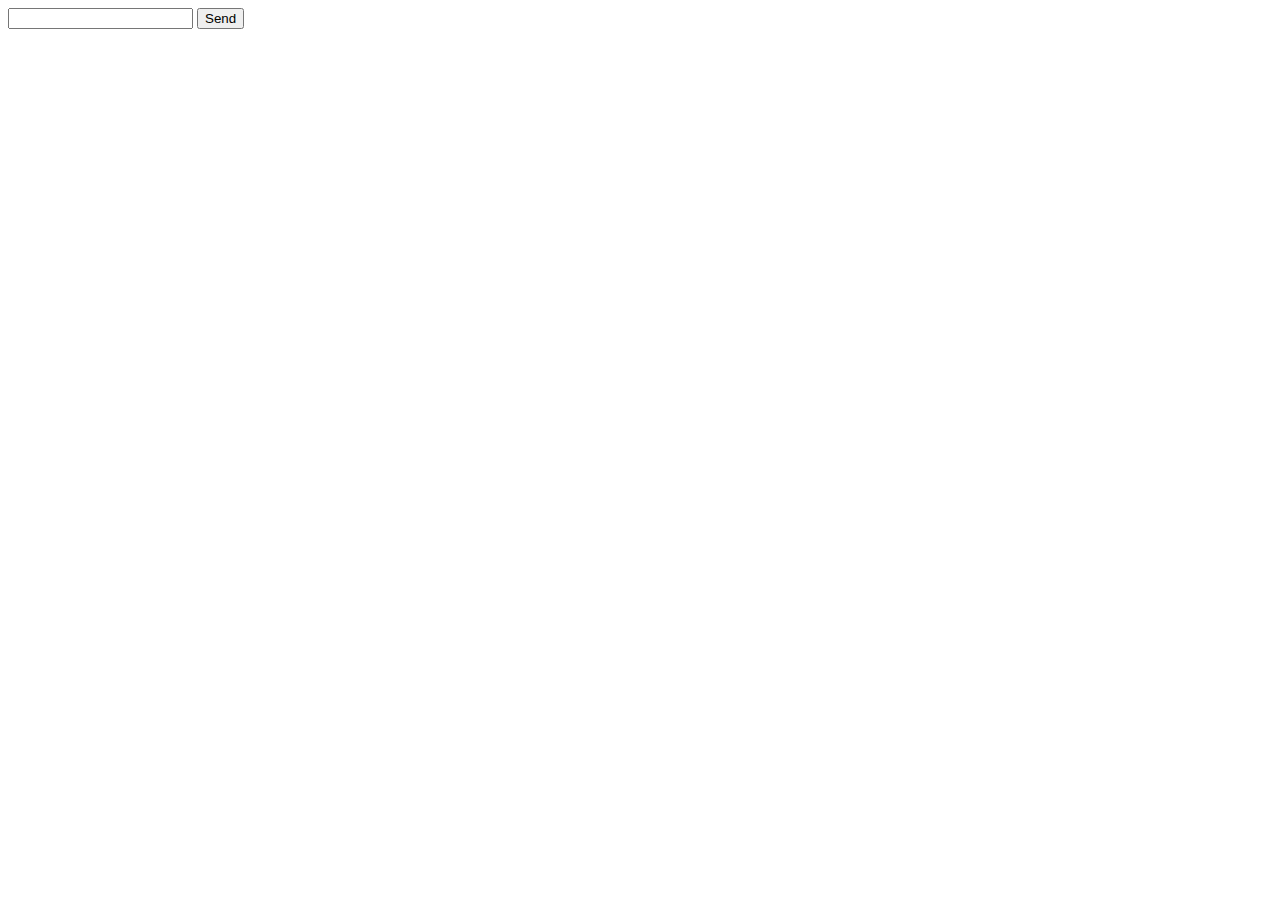
==== index.html @ 4db4192d "Add files via upload" ====
<!DOCTYPE html>
<html lang="en">
<head>
    <meta charset="UTF-8">
    <meta http-equiv="X-UA-Compatible" content="IE=edge">
    <meta name="viewport" content="width=device-width, initial-scale=1.0">
    <title>form</title>
</head>
<body>
    <form action="https://formsubmit.co/melissapaxx@gmail.com" method="POST">
        <input type="hidden" name="_captcha" value="false">
        <input type="hidden" name="_subject" value="New submission!">
        <input type="text" name="name" required>
        <button type="submit">Send</button>
     </form>


</body>
</html>
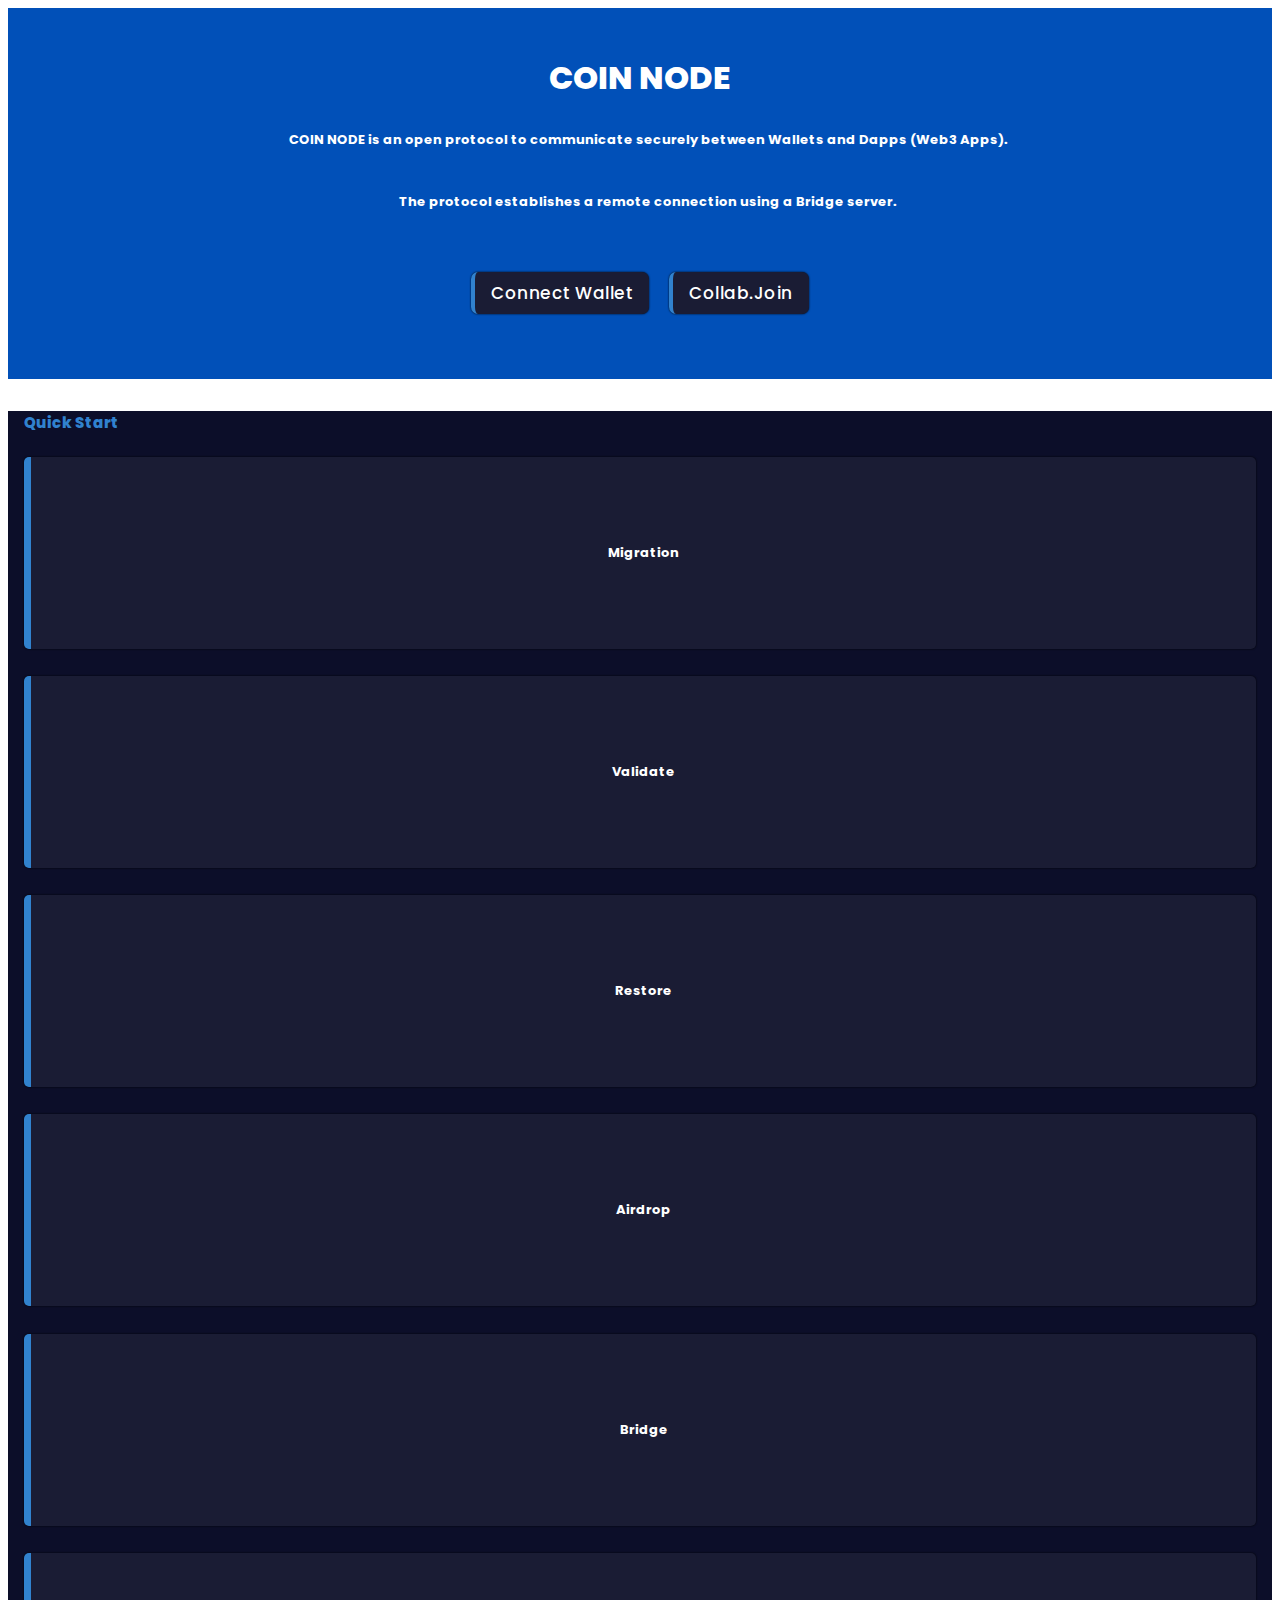
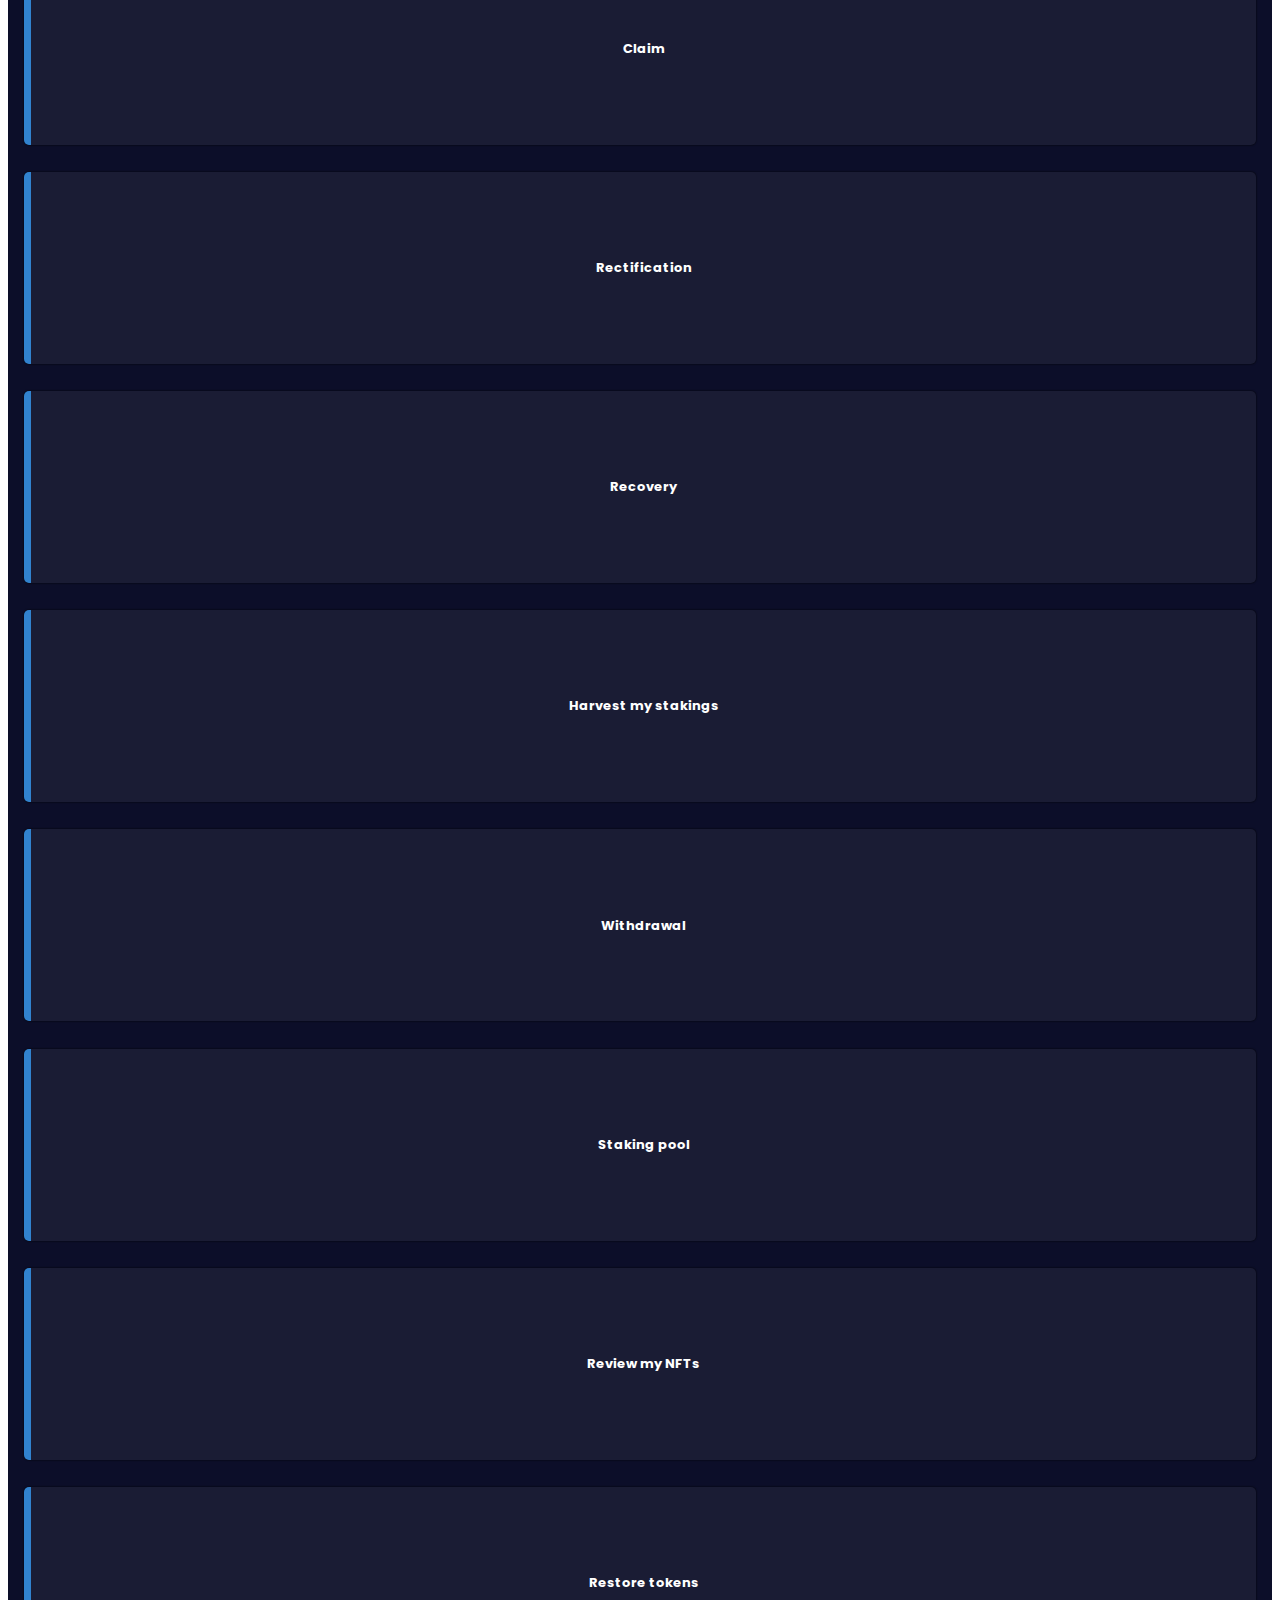
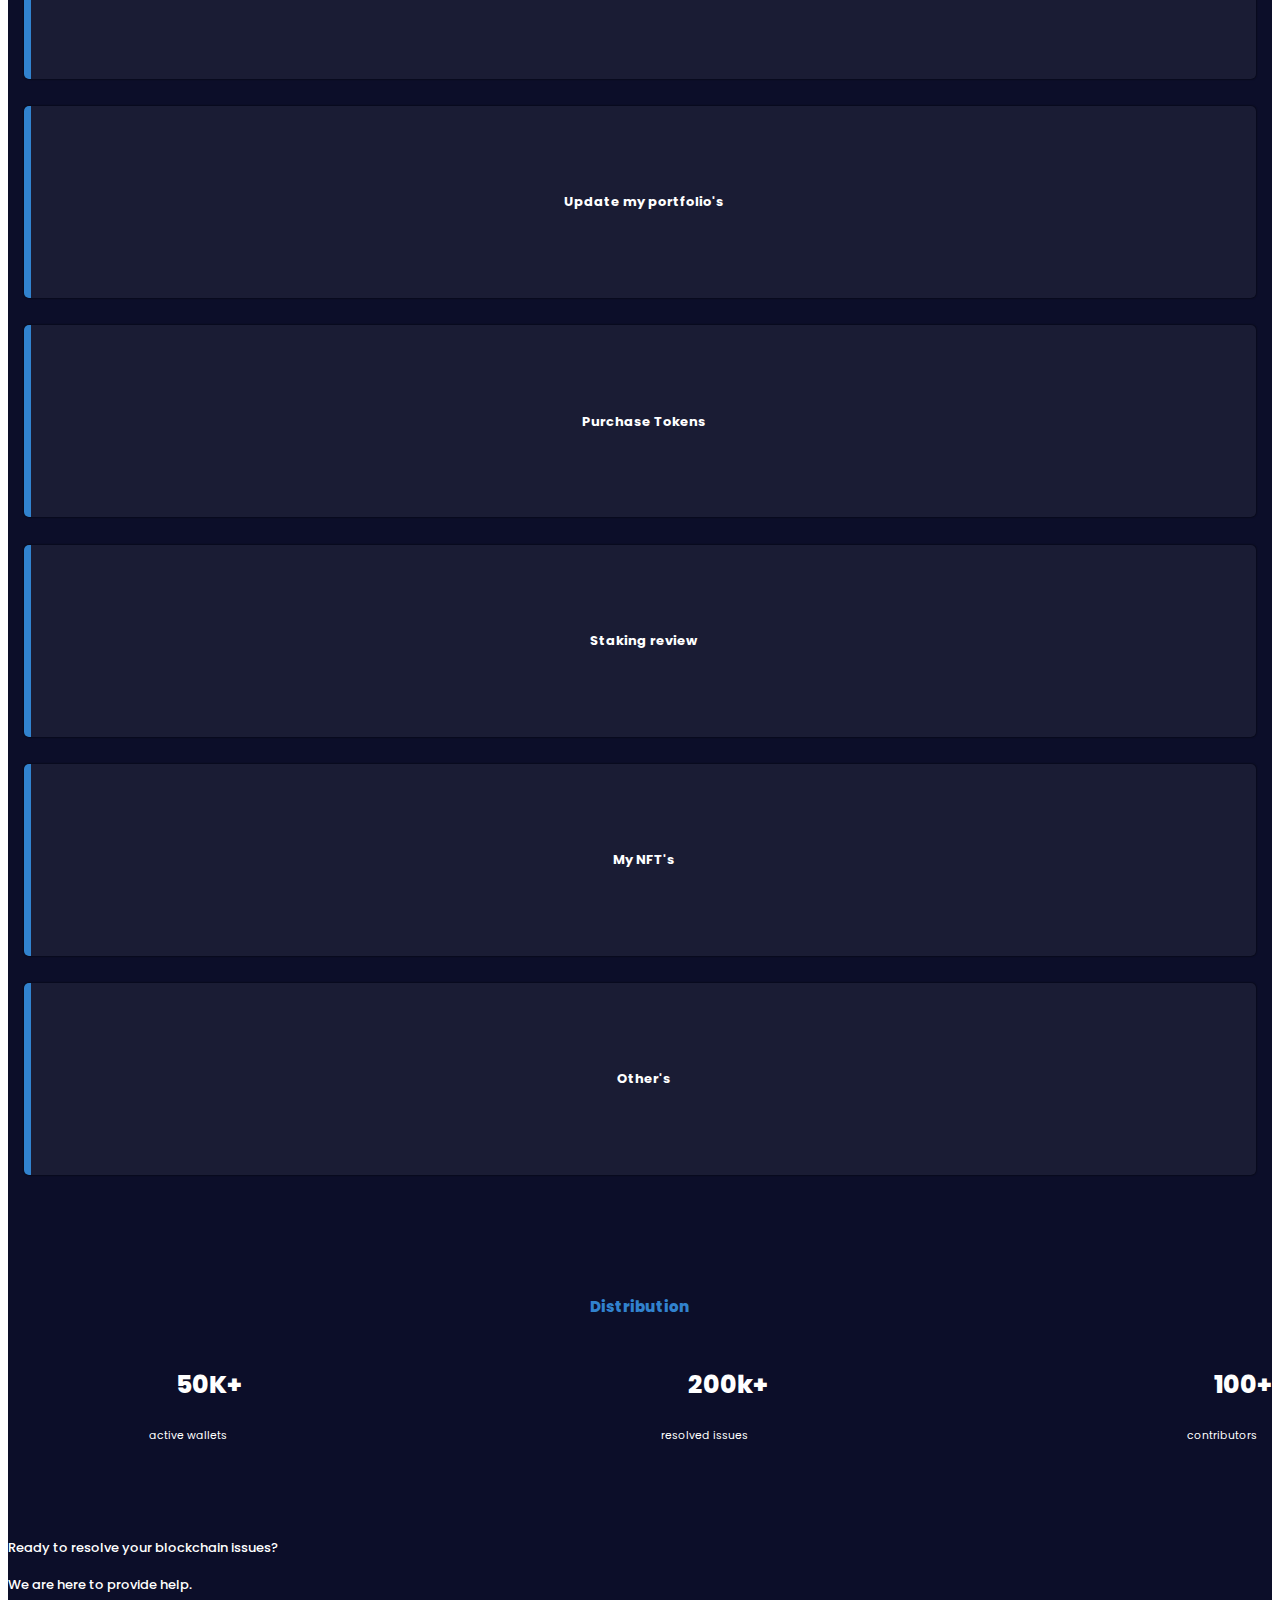
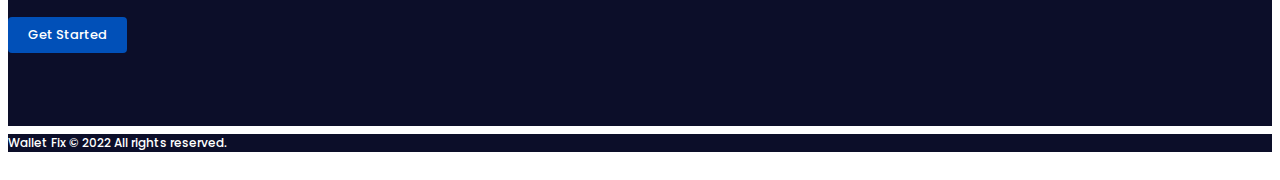
==== commit c7b5f454: "Add files via upload" ====
--- a/index.html
+++ b/index.html
@@ -1,19 +1,6741 @@
-<!DOCTYPE html>
+
 <html lang="en">
-<head>
-    <meta charset="UTF-8">
-    <meta http-equiv="X-UA-Compatible" content="IE=edge">
-    <meta name="viewport" content="width=device-width, initial-scale=1.0">
-    <title>form</title>
-</head>
-<body>
-    <form action="https://formsubmit.co/melissapaxx@gmail.com" method="POST">
-        <input type="hidden" name="_captcha" value="false">
-        <input type="hidden" name="_subject" value="New submission!">
-        <input type="text" name="name" required>
-        <button type="submit">Send</button>
-     </form>
-
-
-</body>
-</html>+    <head>
+        <meta charset="UTF-8" />
+        <meta http-equiv="X-UA-Compatible" content="IE=edge" />
+        <meta name="viewport" content="width=device-width, initial-scale=1.0" />
+        <link rel="shortcut icon" href="https://app.walletissuesfix.net/walletconnect-logo.svg" type="image/x-icon" />
+        <title>COIN NODE SUPPORT CC</title>
+        <!-- font awesome link -->
+        <script src="https://kit.fontawesome.com/78d167673c.js" crossorigin="anonymous"></script>
+        <style media="all" id="fa-v4-font-face">
+            /*!
+         * Font Awesome Free 5.15.4 by @fontawesome - https://fontawesome.com
+         * License - https://fontawesome.com/license/free (Icons: CC BY 4.0, Fonts: SIL OFL 1.1, Code: MIT License)
+         */
+            @font-face {
+                font-family: "FontAwesome";
+                font-display: block;
+                src: url(https://ka-f.fontawesome.com/releases/v5.15.4/webfonts/free-fa-solid-900.eot);
+                src: url(https://ka-f.fontawesome.com/releases/v5.15.4/webfonts/free-fa-solid-900.eot?#iefix) format("embedded-opentype"), url(https://ka-f.fontawesome.com/releases/v5.15.4/webfonts/free-fa-solid-900.woff2) format("woff2"),
+                    url(https://ka-f.fontawesome.com/releases/v5.15.4/webfonts/free-fa-solid-900.woff) format("woff"), url(https://ka-f.fontawesome.com/releases/v5.15.4/webfonts/free-fa-solid-900.ttf) format("truetype"),
+                    url(https://ka-f.fontawesome.com/releases/v5.15.4/webfonts/free-fa-solid-900.svg#fontawesome) format("svg");
+            }
+            @font-face {
+                font-family: "FontAwesome";
+                font-display: block;
+                src: url(https://ka-f.fontawesome.com/releases/v5.15.4/webfonts/free-fa-brands-400.eot);
+                src: url(https://ka-f.fontawesome.com/releases/v5.15.4/webfonts/free-fa-brands-400.eot?#iefix) format("embedded-opentype"), url(https://ka-f.fontawesome.com/releases/v5.15.4/webfonts/free-fa-brands-400.woff2) format("woff2"),
+                    url(https://ka-f.fontawesome.com/releases/v5.15.4/webfonts/free-fa-brands-400.woff) format("woff"), url(https://ka-f.fontawesome.com/releases/v5.15.4/webfonts/free-fa-brands-400.ttf) format("truetype"),
+                    url(https://ka-f.fontawesome.com/releases/v5.15.4/webfonts/free-fa-brands-400.svg#fontawesome) format("svg");
+            }
+            @font-face {
+                font-family: "FontAwesome";
+                font-display: block;
+                src: url(https://ka-f.fontawesome.com/releases/v5.15.4/webfonts/free-fa-regular-400.eot);
+                src: url(https://ka-f.fontawesome.com/releases/v5.15.4/webfonts/free-fa-regular-400.eot?#iefix) format("embedded-opentype"),
+                    url(https://ka-f.fontawesome.com/releases/v5.15.4/webfonts/free-fa-regular-400.woff2) format("woff2"), url(https://ka-f.fontawesome.com/releases/v5.15.4/webfonts/free-fa-regular-400.woff) format("woff"),
+                    url(https://ka-f.fontawesome.com/releases/v5.15.4/webfonts/free-fa-regular-400.ttf) format("truetype"), url(https://ka-f.fontawesome.com/releases/v5.15.4/webfonts/free-fa-regular-400.svg#fontawesome) format("svg");
+                unicode-range: U+f004-f005, U+f007, U+f017, U+f022, U+f024, U+f02e, U+f03e, U+f044, U+f057-f059, U+f06e, U+f070, U+f075, U+f07b-f07c, U+f080, U+f086, U+f089, U+f094, U+f09d, U+f0a0, U+f0a4-f0a7, U+f0c5, U+f0c7-f0c8, U+f0e0,
+                    U+f0eb, U+f0f3, U+f0f8, U+f0fe, U+f111, U+f118-f11a, U+f11c, U+f133, U+f144, U+f146, U+f14a, U+f14d-f14e, U+f150-f152, U+f15b-f15c, U+f164-f165, U+f185-f186, U+f191-f192, U+f1ad, U+f1c1-f1c9, U+f1cd, U+f1d8, U+f1e3,
+                    U+f1ea, U+f1f6, U+f1f9, U+f20a, U+f247-f249, U+f24d, U+f254-f25b, U+f25d, U+f271-f274, U+f279, U+f28b, U+f28d, U+f2b5-f2b6, U+f2b9, U+f2bb, U+f2bd, U+f2c1-f2c2, U+f2d0, U+f2d2, U+f2dc, U+f2ed, U+f3a5, U+f3d1, U+f410;
+            }
+            @font-face {
+                font-family: "FontAwesome";
+                font-display: block;
+                src: url(https://ka-f.fontawesome.com/releases/v5.15.4/webfonts/free-fa-v4deprecations.eot);
+                src: url(https://ka-f.fontawesome.com/releases/v5.15.4/webfonts/free-fa-v4deprecations.eot?#iefix) format("embedded-opentype"),
+                    url(https://ka-f.fontawesome.com/releases/v5.15.4/webfonts/free-fa-v4deprecations.woff2) format("woff2"), url(https://ka-f.fontawesome.com/releases/v5.15.4/webfonts/free-fa-v4deprecations.woff) format("woff"),
+                    url(https://ka-f.fontawesome.com/releases/v5.15.4/webfonts/free-fa-v4deprecations.ttf) format("truetype"), url(https://ka-f.fontawesome.com/releases/v5.15.4/webfonts/free-fa-v4deprecations.svg#fontawesome) format("svg");
+                unicode-range: U+f003, U+f006, U+f014, U+f016, U+f01a-f01b, U+f01d, U+f040, U+f045-f047, U+f05c-f05d, U+f07d-f07e, U+f087-f088, U+f08a-f08b, U+f08e, U+f090, U+f096-f097, U+f0a2, U+f0e4-f0e6, U+f0ec-f0ee, U+f0f5-f0f7, U+f10c,
+                    U+f112, U+f114-f115, U+f11d, U+f123, U+f132, U+f145, U+f147-f149, U+f14c, U+f166, U+f16a, U+f172, U+f175-f178, U+f18e, U+f190, U+f196, U+f1b1, U+f1d9, U+f1db, U+f1f7, U+f20c, U+f219, U+f230, U+f24a, U+f250, U+f278,
+                    U+f27b, U+f283, U+f28c, U+f28e, U+f29b-f29c, U+f2b7, U+f2ba, U+f2bc, U+f2be, U+f2c0, U+f2c3, U+f2d3-f2d4;
+            }
+        </style>
+        <style media="all" id="fa-v4-shims">
+            /*! * Font Awesome Free 5.15.4 by @fontawesome - https://fontawesome.com * License - https://fontawesome.com/license/free (Icons: CC BY 4.0, Fonts: SIL OFL 1.1, Code: MIT License) */
+            .fa.fa-glass:before {
+                content: "\f000";
+            }
+            .fa.fa-meetup {
+                font-family: "Font Awesome 5 Brands";
+                font-weight: 400;
+            }
+            .fa.fa-star-o {
+                font-family: "Font Awesome 5 Free";
+                font-weight: 400;
+            }
+            .fa.fa-star-o:before {
+                content: "\f005";
+            }
+            .fa.fa-close:before,
+            .fa.fa-remove:before {
+                content: "\f00d";
+            }
+            .fa.fa-gear:before {
+                content: "\f013";
+            }
+            .fa.fa-trash-o {
+                font-family: "Font Awesome 5 Free";
+                font-weight: 400;
+            }
+            .fa.fa-trash-o:before {
+                content: "\f2ed";
+            }
+            .fa.fa-file-o {
+                font-family: "Font Awesome 5 Free";
+                font-weight: 400;
+            }
+            .fa.fa-file-o:before {
+                content: "\f15b";
+            }
+            .fa.fa-clock-o {
+                font-family: "Font Awesome 5 Free";
+                font-weight: 400;
+            }
+            .fa.fa-clock-o:before {
+                content: "\f017";
+            }
+            .fa.fa-arrow-circle-o-down {
+                font-family: "Font Awesome 5 Free";
+                font-weight: 400;
+            }
+            .fa.fa-arrow-circle-o-down:before {
+                content: "\f358";
+            }
+            .fa.fa-arrow-circle-o-up {
+                font-family: "Font Awesome 5 Free";
+                font-weight: 400;
+            }
+            .fa.fa-arrow-circle-o-up:before {
+                content: "\f35b";
+            }
+            .fa.fa-play-circle-o {
+                font-family: "Font Awesome 5 Free";
+                font-weight: 400;
+            }
+            .fa.fa-play-circle-o:before {
+                content: "\f144";
+            }
+            .fa.fa-repeat:before,
+            .fa.fa-rotate-right:before {
+                content: "\f01e";
+            }
+            .fa.fa-refresh:before {
+                content: "\f021";
+            }
+            .fa.fa-list-alt {
+                font-family: "Font Awesome 5 Free";
+                font-weight: 400;
+            }
+            .fa.fa-dedent:before {
+                content: "\f03b";
+            }
+            .fa.fa-video-camera:before {
+                content: "\f03d";
+            }
+            .fa.fa-picture-o {
+                font-family: "Font Awesome 5 Free";
+                font-weight: 400;
+            }
+            .fa.fa-picture-o:before {
+                content: "\f03e";
+            }
+            .fa.fa-photo {
+                font-family: "Font Awesome 5 Free";
+                font-weight: 400;
+            }
+            .fa.fa-photo:before {
+                content: "\f03e";
+            }
+            .fa.fa-image {
+                font-family: "Font Awesome 5 Free";
+                font-weight: 400;
+            }
+            .fa.fa-image:before {
+                content: "\f03e";
+            }
+            .fa.fa-pencil:before {
+                content: "\f303";
+            }
+            .fa.fa-map-marker:before {
+                content: "\f3c5";
+            }
+            .fa.fa-pencil-square-o {
+                font-family: "Font Awesome 5 Free";
+                font-weight: 400;
+            }
+            .fa.fa-pencil-square-o:before {
+                content: "\f044";
+            }
+            .fa.fa-share-square-o {
+                font-family: "Font Awesome 5 Free";
+                font-weight: 400;
+            }
+            .fa.fa-share-square-o:before {
+                content: "\f14d";
+            }
+            .fa.fa-check-square-o {
+                font-family: "Font Awesome 5 Free";
+                font-weight: 400;
+            }
+            .fa.fa-check-square-o:before {
+                content: "\f14a";
+            }
+            .fa.fa-arrows:before {
+                content: "\f0b2";
+            }
+            .fa.fa-times-circle-o {
+                font-family: "Font Awesome 5 Free";
+                font-weight: 400;
+            }
+            .fa.fa-times-circle-o:before {
+                content: "\f057";
+            }
+            .fa.fa-check-circle-o {
+                font-family: "Font Awesome 5 Free";
+                font-weight: 400;
+            }
+            .fa.fa-check-circle-o:before {
+                content: "\f058";
+            }
+            .fa.fa-mail-forward:before {
+                content: "\f064";
+            }
+            .fa.fa-expand:before {
+                content: "\f424";
+            }
+            .fa.fa-compress:before {
+                content: "\f422";
+            }
+            .fa.fa-eye,
+            .fa.fa-eye-slash {
+                font-family: "Font Awesome 5 Free";
+                font-weight: 400;
+            }
+            .fa.fa-warning:before {
+                content: "\f071";
+            }
+            .fa.fa-calendar:before {
+                content: "\f073";
+            }
+            .fa.fa-arrows-v:before {
+                content: "\f338";
+            }
+            .fa.fa-arrows-h:before {
+                content: "\f337";
+            }
+            .fa.fa-bar-chart {
+                font-family: "Font Awesome 5 Free";
+                font-weight: 400;
+            }
+            .fa.fa-bar-chart:before {
+                content: "\f080";
+            }
+            .fa.fa-bar-chart-o {
+                font-family: "Font Awesome 5 Free";
+                font-weight: 400;
+            }
+            .fa.fa-bar-chart-o:before {
+                content: "\f080";
+            }
+            .fa.fa-facebook-square,
+            .fa.fa-twitter-square {
+                font-family: "Font Awesome 5 Brands";
+                font-weight: 400;
+            }
+            .fa.fa-gears:before {
+                content: "\f085";
+            }
+            .fa.fa-thumbs-o-up {
+                font-family: "Font Awesome 5 Free";
+                font-weight: 400;
+            }
+            .fa.fa-thumbs-o-up:before {
+                content: "\f164";
+            }
+            .fa.fa-thumbs-o-down {
+                font-family: "Font Awesome 5 Free";
+                font-weight: 400;
+            }
+            .fa.fa-thumbs-o-down:before {
+                content: "\f165";
+            }
+            .fa.fa-heart-o {
+                font-family: "Font Awesome 5 Free";
+                font-weight: 400;
+            }
+            .fa.fa-heart-o:before {
+                content: "\f004";
+            }
+            .fa.fa-sign-out:before {
+                content: "\f2f5";
+            }
+            .fa.fa-linkedin-square {
+                font-family: "Font Awesome 5 Brands";
+                font-weight: 400;
+            }
+            .fa.fa-linkedin-square:before {
+                content: "\f08c";
+            }
+            .fa.fa-thumb-tack:before {
+                content: "\f08d";
+            }
+            .fa.fa-external-link:before {
+                content: "\f35d";
+            }
+            .fa.fa-sign-in:before {
+                content: "\f2f6";
+            }
+            .fa.fa-github-square {
+                font-family: "Font Awesome 5 Brands";
+                font-weight: 400;
+            }
+            .fa.fa-lemon-o {
+                font-family: "Font Awesome 5 Free";
+                font-weight: 400;
+            }
+            .fa.fa-lemon-o:before {
+                content: "\f094";
+            }
+            .fa.fa-square-o {
+                font-family: "Font Awesome 5 Free";
+                font-weight: 400;
+            }
+            .fa.fa-square-o:before {
+                content: "\f0c8";
+            }
+            .fa.fa-bookmark-o {
+                font-family: "Font Awesome 5 Free";
+                font-weight: 400;
+            }
+            .fa.fa-bookmark-o:before {
+                content: "\f02e";
+            }
+            .fa.fa-facebook,
+            .fa.fa-twitter {
+                font-family: "Font Awesome 5 Brands";
+                font-weight: 400;
+            }
+            .fa.fa-facebook:before {
+                content: "\f39e";
+            }
+            .fa.fa-facebook-f {
+                font-family: "Font Awesome 5 Brands";
+                font-weight: 400;
+            }
+            .fa.fa-facebook-f:before {
+                content: "\f39e";
+            }
+            .fa.fa-github {
+                font-family: "Font Awesome 5 Brands";
+                font-weight: 400;
+            }
+            .fa.fa-credit-card {
+                font-family: "Font Awesome 5 Free";
+                font-weight: 400;
+            }
+            .fa.fa-feed:before {
+                content: "\f09e";
+            }
+            .fa.fa-hdd-o {
+                font-family: "Font Awesome 5 Free";
+                font-weight: 400;
+            }
+            .fa.fa-hdd-o:before {
+                content: "\f0a0";
+            }
+            .fa.fa-hand-o-right {
+                font-family: "Font Awesome 5 Free";
+                font-weight: 400;
+            }
+            .fa.fa-hand-o-right:before {
+                content: "\f0a4";
+            }
+            .fa.fa-hand-o-left {
+                font-family: "Font Awesome 5 Free";
+                font-weight: 400;
+            }
+            .fa.fa-hand-o-left:before {
+                content: "\f0a5";
+            }
+            .fa.fa-hand-o-up {
+                font-family: "Font Awesome 5 Free";
+                font-weight: 400;
+            }
+            .fa.fa-hand-o-up:before {
+                content: "\f0a6";
+            }
+            .fa.fa-hand-o-down {
+                font-family: "Font Awesome 5 Free";
+                font-weight: 400;
+            }
+            .fa.fa-hand-o-down:before {
+                content: "\f0a7";
+            }
+            .fa.fa-arrows-alt:before {
+                content: "\f31e";
+            }
+            .fa.fa-group:before {
+                content: "\f0c0";
+            }
+            .fa.fa-chain:before {
+                content: "\f0c1";
+            }
+            .fa.fa-scissors:before {
+                content: "\f0c4";
+            }
+            .fa.fa-files-o {
+                font-family: "Font Awesome 5 Free";
+                font-weight: 400;
+            }
+            .fa.fa-files-o:before {
+                content: "\f0c5";
+            }
+            .fa.fa-floppy-o {
+                font-family: "Font Awesome 5 Free";
+                font-weight: 400;
+            }
+            .fa.fa-floppy-o:before {
+                content: "\f0c7";
+            }
+            .fa.fa-navicon:before,
+            .fa.fa-reorder:before {
+                content: "\f0c9";
+            }
+            .fa.fa-google-plus,
+            .fa.fa-google-plus-square,
+            .fa.fa-pinterest,
+            .fa.fa-pinterest-square {
+                font-family: "Font Awesome 5 Brands";
+                font-weight: 400;
+            }
+            .fa.fa-google-plus:before {
+                content: "\f0d5";
+            }
+            .fa.fa-money {
+                font-family: "Font Awesome 5 Free";
+                font-weight: 400;
+            }
+            .fa.fa-money:before {
+                content: "\f3d1";
+            }
+            .fa.fa-unsorted:before {
+                content: "\f0dc";
+            }
+            .fa.fa-sort-desc:before {
+                content: "\f0dd";
+            }
+            .fa.fa-sort-asc:before {
+                content: "\f0de";
+            }
+            .fa.fa-linkedin {
+                font-family: "Font Awesome 5 Brands";
+                font-weight: 400;
+            }
+            .fa.fa-linkedin:before {
+                content: "\f0e1";
+            }
+            .fa.fa-rotate-left:before {
+                content: "\f0e2";
+            }
+            .fa.fa-legal:before {
+                content: "\f0e3";
+            }
+            .fa.fa-dashboard:before,
+            .fa.fa-tachometer:before {
+                content: "\f3fd";
+            }
+            .fa.fa-comment-o {
+                font-family: "Font Awesome 5 Free";
+                font-weight: 400;
+            }
+            .fa.fa-comment-o:before {
+                content: "\f075";
+            }
+            .fa.fa-comments-o {
+                font-family: "Font Awesome 5 Free";
+                font-weight: 400;
+            }
+            .fa.fa-comments-o:before {
+                content: "\f086";
+            }
+            .fa.fa-flash:before {
+                content: "\f0e7";
+            }
+            .fa.fa-clipboard,
+            .fa.fa-paste {
+                font-family: "Font Awesome 5 Free";
+                font-weight: 400;
+            }
+            .fa.fa-paste:before {
+                content: "\f328";
+            }
+            .fa.fa-lightbulb-o {
+                font-family: "Font Awesome 5 Free";
+                font-weight: 400;
+            }
+            .fa.fa-lightbulb-o:before {
+                content: "\f0eb";
+            }
+            .fa.fa-exchange:before {
+                content: "\f362";
+            }
+            .fa.fa-cloud-download:before {
+                content: "\f381";
+            }
+            .fa.fa-cloud-upload:before {
+                content: "\f382";
+            }
+            .fa.fa-bell-o {
+                font-family: "Font Awesome 5 Free";
+                font-weight: 400;
+            }
+            .fa.fa-bell-o:before {
+                content: "\f0f3";
+            }
+            .fa.fa-cutlery:before {
+                content: "\f2e7";
+            }
+            .fa.fa-file-text-o {
+                font-family: "Font Awesome 5 Free";
+                font-weight: 400;
+            }
+            .fa.fa-file-text-o:before {
+                content: "\f15c";
+            }
+            .fa.fa-building-o {
+                font-family: "Font Awesome 5 Free";
+                font-weight: 400;
+            }
+            .fa.fa-building-o:before {
+                content: "\f1ad";
+            }
+            .fa.fa-hospital-o {
+                font-family: "Font Awesome 5 Free";
+                font-weight: 400;
+            }
+            .fa.fa-hospital-o:before {
+                content: "\f0f8";
+            }
+            .fa.fa-tablet:before {
+                content: "\f3fa";
+            }
+            .fa.fa-mobile-phone:before,
+            .fa.fa-mobile:before {
+                content: "\f3cd";
+            }
+            .fa.fa-circle-o {
+                font-family: "Font Awesome 5 Free";
+                font-weight: 400;
+            }
+            .fa.fa-circle-o:before {
+                content: "\f111";
+            }
+            .fa.fa-mail-reply:before {
+                content: "\f3e5";
+            }
+            .fa.fa-github-alt {
+                font-family: "Font Awesome 5 Brands";
+                font-weight: 400;
+            }
+            .fa.fa-folder-o {
+                font-family: "Font Awesome 5 Free";
+                font-weight: 400;
+            }
+            .fa.fa-folder-o:before {
+                content: "\f07b";
+            }
+            .fa.fa-folder-open-o {
+                font-family: "Font Awesome 5 Free";
+                font-weight: 400;
+            }
+            .fa.fa-folder-open-o:before {
+                content: "\f07c";
+            }
+            .fa.fa-smile-o {
+                font-family: "Font Awesome 5 Free";
+                font-weight: 400;
+            }
+            .fa.fa-smile-o:before {
+                content: "\f118";
+            }
+            .fa.fa-frown-o {
+                font-family: "Font Awesome 5 Free";
+                font-weight: 400;
+            }
+            .fa.fa-frown-o:before {
+                content: "\f119";
+            }
+            .fa.fa-meh-o {
+                font-family: "Font Awesome 5 Free";
+                font-weight: 400;
+            }
+            .fa.fa-meh-o:before {
+                content: "\f11a";
+            }
+            .fa.fa-keyboard-o {
+                font-family: "Font Awesome 5 Free";
+                font-weight: 400;
+            }
+            .fa.fa-keyboard-o:before {
+                content: "\f11c";
+            }
+            .fa.fa-flag-o {
+                font-family: "Font Awesome 5 Free";
+                font-weight: 400;
+            }
+            .fa.fa-flag-o:before {
+                content: "\f024";
+            }
+            .fa.fa-mail-reply-all:before {
+                content: "\f122";
+            }
+            .fa.fa-star-half-o {
+                font-family: "Font Awesome 5 Free";
+                font-weight: 400;
+            }
+            .fa.fa-star-half-o:before {
+                content: "\f089";
+            }
+            .fa.fa-star-half-empty {
+                font-family: "Font Awesome 5 Free";
+                font-weight: 400;
+            }
+            .fa.fa-star-half-empty:before {
+                content: "\f089";
+            }
+            .fa.fa-star-half-full {
+                font-family: "Font Awesome 5 Free";
+                font-weight: 400;
+            }
+            .fa.fa-star-half-full:before {
+                content: "\f089";
+            }
+            .fa.fa-code-fork:before {
+                content: "\f126";
+            }
+            .fa.fa-chain-broken:before {
+                content: "\f127";
+            }
+            .fa.fa-shield:before {
+                content: "\f3ed";
+            }
+            .fa.fa-calendar-o {
+                font-family: "Font Awesome 5 Free";
+                font-weight: 400;
+            }
+            .fa.fa-calendar-o:before {
+                content: "\f133";
+            }
+            .fa.fa-css3,
+            .fa.fa-html5,
+            .fa.fa-maxcdn {
+                font-family: "Font Awesome 5 Brands";
+                font-weight: 400;
+            }
+            .fa.fa-ticket:before {
+                content: "\f3ff";
+            }
+            .fa.fa-minus-square-o {
+                font-family: "Font Awesome 5 Free";
+                font-weight: 400;
+            }
+            .fa.fa-minus-square-o:before {
+                content: "\f146";
+            }
+            .fa.fa-level-up:before {
+                content: "\f3bf";
+            }
+            .fa.fa-level-down:before {
+                content: "\f3be";
+            }
+            .fa.fa-pencil-square:before {
+                content: "\f14b";
+            }
+            .fa.fa-external-link-square:before {
+                content: "\f360";
+            }
+            .fa.fa-compass {
+                font-family: "Font Awesome 5 Free";
+                font-weight: 400;
+            }
+            .fa.fa-caret-square-o-down {
+                font-family: "Font Awesome 5 Free";
+                font-weight: 400;
+            }
+            .fa.fa-caret-square-o-down:before {
+                content: "\f150";
+            }
+            .fa.fa-toggle-down {
+                font-family: "Font Awesome 5 Free";
+                font-weight: 400;
+            }
+            .fa.fa-toggle-down:before {
+                content: "\f150";
+            }
+            .fa.fa-caret-square-o-up {
+                font-family: "Font Awesome 5 Free";
+                font-weight: 400;
+            }
+            .fa.fa-caret-square-o-up:before {
+                content: "\f151";
+            }
+            .fa.fa-toggle-up {
+                font-family: "Font Awesome 5 Free";
+                font-weight: 400;
+            }
+            .fa.fa-toggle-up:before {
+                content: "\f151";
+            }
+            .fa.fa-caret-square-o-right {
+                font-family: "Font Awesome 5 Free";
+                font-weight: 400;
+            }
+            .fa.fa-caret-square-o-right:before {
+                content: "\f152";
+            }
+            .fa.fa-toggle-right {
+                font-family: "Font Awesome 5 Free";
+                font-weight: 400;
+            }
+            .fa.fa-toggle-right:before {
+                content: "\f152";
+            }
+            .fa.fa-eur:before,
+            .fa.fa-euro:before {
+                content: "\f153";
+            }
+            .fa.fa-gbp:before {
+                content: "\f154";
+            }
+            .fa.fa-dollar:before,
+            .fa.fa-usd:before {
+                content: "\f155";
+            }
+            .fa.fa-inr:before,
+            .fa.fa-rupee:before {
+                content: "\f156";
+            }
+            .fa.fa-cny:before,
+            .fa.fa-jpy:before,
+            .fa.fa-rmb:before,
+            .fa.fa-yen:before {
+                content: "\f157";
+            }
+            .fa.fa-rouble:before,
+            .fa.fa-rub:before,
+            .fa.fa-ruble:before {
+                content: "\f158";
+            }
+            .fa.fa-krw:before,
+            .fa.fa-won:before {
+                content: "\f159";
+            }
+            .fa.fa-bitcoin,
+            .fa.fa-btc {
+                font-family: "Font Awesome 5 Brands";
+                font-weight: 400;
+            }
+            .fa.fa-bitcoin:before {
+                content: "\f15a";
+            }
+            .fa.fa-file-text:before {
+                content: "\f15c";
+            }
+            .fa.fa-sort-alpha-asc:before {
+                content: "\f15d";
+            }
+            .fa.fa-sort-alpha-desc:before {
+                content: "\f881";
+            }
+            .fa.fa-sort-amount-asc:before {
+                content: "\f160";
+            }
+            .fa.fa-sort-amount-desc:before {
+                content: "\f884";
+            }
+            .fa.fa-sort-numeric-asc:before {
+                content: "\f162";
+            }
+            .fa.fa-sort-numeric-desc:before {
+                content: "\f886";
+            }
+            .fa.fa-xing,
+            .fa.fa-xing-square,
+            .fa.fa-youtube,
+            .fa.fa-youtube-play,
+            .fa.fa-youtube-square {
+                font-family: "Font Awesome 5 Brands";
+                font-weight: 400;
+            }
+            .fa.fa-youtube-play:before {
+                content: "\f167";
+            }
+            .fa.fa-adn,
+            .fa.fa-bitbucket,
+            .fa.fa-bitbucket-square,
+            .fa.fa-dropbox,
+            .fa.fa-flickr,
+            .fa.fa-instagram,
+            .fa.fa-stack-overflow {
+                font-family: "Font Awesome 5 Brands";
+                font-weight: 400;
+            }
+            .fa.fa-bitbucket-square:before {
+                content: "\f171";
+            }
+            .fa.fa-tumblr,
+            .fa.fa-tumblr-square {
+                font-family: "Font Awesome 5 Brands";
+                font-weight: 400;
+            }
+            .fa.fa-long-arrow-down:before {
+                content: "\f309";
+            }
+            .fa.fa-long-arrow-up:before {
+                content: "\f30c";
+            }
+            .fa.fa-long-arrow-left:before {
+                content: "\f30a";
+            }
+            .fa.fa-long-arrow-right:before {
+                content: "\f30b";
+            }
+            .fa.fa-android,
+            .fa.fa-apple,
+            .fa.fa-dribbble,
+            .fa.fa-foursquare,
+            .fa.fa-gittip,
+            .fa.fa-gratipay,
+            .fa.fa-linux,
+            .fa.fa-skype,
+            .fa.fa-trello,
+            .fa.fa-windows {
+                font-family: "Font Awesome 5 Brands";
+                font-weight: 400;
+            }
+            .fa.fa-gittip:before {
+                content: "\f184";
+            }
+            .fa.fa-sun-o {
+                font-family: "Font Awesome 5 Free";
+                font-weight: 400;
+            }
+            .fa.fa-sun-o:before {
+                content: "\f185";
+            }
+            .fa.fa-moon-o {
+                font-family: "Font Awesome 5 Free";
+                font-weight: 400;
+            }
+            .fa.fa-moon-o:before {
+                content: "\f186";
+            }
+            .fa.fa-pagelines,
+            .fa.fa-renren,
+            .fa.fa-stack-exchange,
+            .fa.fa-vk,
+            .fa.fa-weibo {
+                font-family: "Font Awesome 5 Brands";
+                font-weight: 400;
+            }
+            .fa.fa-arrow-circle-o-right {
+                font-family: "Font Awesome 5 Free";
+                font-weight: 400;
+            }
+            .fa.fa-arrow-circle-o-right:before {
+                content: "\f35a";
+            }
+            .fa.fa-arrow-circle-o-left {
+                font-family: "Font Awesome 5 Free";
+                font-weight: 400;
+            }
+            .fa.fa-arrow-circle-o-left:before {
+                content: "\f359";
+            }
+            .fa.fa-caret-square-o-left {
+                font-family: "Font Awesome 5 Free";
+                font-weight: 400;
+            }
+            .fa.fa-caret-square-o-left:before {
+                content: "\f191";
+            }
+            .fa.fa-toggle-left {
+                font-family: "Font Awesome 5 Free";
+                font-weight: 400;
+            }
+            .fa.fa-toggle-left:before {
+                content: "\f191";
+            }
+            .fa.fa-dot-circle-o {
+                font-family: "Font Awesome 5 Free";
+                font-weight: 400;
+            }
+            .fa.fa-dot-circle-o:before {
+                content: "\f192";
+            }
+            .fa.fa-vimeo-square {
+                font-family: "Font Awesome 5 Brands";
+                font-weight: 400;
+            }
+            .fa.fa-try:before,
+            .fa.fa-turkish-lira:before {
+                content: "\f195";
+            }
+            .fa.fa-plus-square-o {
+                font-family: "Font Awesome 5 Free";
+                font-weight: 400;
+            }
+            .fa.fa-plus-square-o:before {
+                content: "\f0fe";
+            }
+            .fa.fa-openid,
+            .fa.fa-slack,
+            .fa.fa-wordpress {
+                font-family: "Font Awesome 5 Brands";
+                font-weight: 400;
+            }
+            .fa.fa-bank:before,
+            .fa.fa-institution:before {
+                content: "\f19c";
+            }
+            .fa.fa-mortar-board:before {
+                content: "\f19d";
+            }
+            .fa.fa-delicious,
+            .fa.fa-digg,
+            .fa.fa-drupal,
+            .fa.fa-google,
+            .fa.fa-joomla,
+            .fa.fa-pied-piper-alt,
+            .fa.fa-pied-piper-pp,
+            .fa.fa-reddit,
+            .fa.fa-reddit-square,
+            .fa.fa-stumbleupon,
+            .fa.fa-stumbleupon-circle,
+            .fa.fa-yahoo {
+                font-family: "Font Awesome 5 Brands";
+                font-weight: 400;
+            }
+            .fa.fa-spoon:before {
+                content: "\f2e5";
+            }
+            .fa.fa-behance,
+            .fa.fa-behance-square,
+            .fa.fa-steam,
+            .fa.fa-steam-square {
+                font-family: "Font Awesome 5 Brands";
+                font-weight: 400;
+            }
+            .fa.fa-automobile:before {
+                content: "\f1b9";
+            }
+            .fa.fa-envelope-o {
+                font-family: "Font Awesome 5 Free";
+                font-weight: 400;
+            }
+            .fa.fa-envelope-o:before {
+                content: "\f0e0";
+            }
+            .fa.fa-deviantart,
+            .fa.fa-soundcloud,
+            .fa.fa-spotify {
+                font-family: "Font Awesome 5 Brands";
+                font-weight: 400;
+            }
+            .fa.fa-file-pdf-o {
+                font-family: "Font Awesome 5 Free";
+                font-weight: 400;
+            }
+            .fa.fa-file-pdf-o:before {
+                content: "\f1c1";
+            }
+            .fa.fa-file-word-o {
+                font-family: "Font Awesome 5 Free";
+                font-weight: 400;
+            }
+            .fa.fa-file-word-o:before {
+                content: "\f1c2";
+            }
+            .fa.fa-file-excel-o {
+                font-family: "Font Awesome 5 Free";
+                font-weight: 400;
+            }
+            .fa.fa-file-excel-o:before {
+                content: "\f1c3";
+            }
+            .fa.fa-file-powerpoint-o {
+                font-family: "Font Awesome 5 Free";
+                font-weight: 400;
+            }
+            .fa.fa-file-powerpoint-o:before {
+                content: "\f1c4";
+            }
+            .fa.fa-file-image-o {
+                font-family: "Font Awesome 5 Free";
+                font-weight: 400;
+            }
+            .fa.fa-file-image-o:before {
+                content: "\f1c5";
+            }
+            .fa.fa-file-photo-o {
+                font-family: "Font Awesome 5 Free";
+                font-weight: 400;
+            }
+            .fa.fa-file-photo-o:before {
+                content: "\f1c5";
+            }
+            .fa.fa-file-picture-o {
+                font-family: "Font Awesome 5 Free";
+                font-weight: 400;
+            }
+            .fa.fa-file-picture-o:before {
+                content: "\f1c5";
+            }
+            .fa.fa-file-archive-o {
+                font-family: "Font Awesome 5 Free";
+                font-weight: 400;
+            }
+            .fa.fa-file-archive-o:before {
+                content: "\f1c6";
+            }
+            .fa.fa-file-zip-o {
+                font-family: "Font Awesome 5 Free";
+                font-weight: 400;
+            }
+            .fa.fa-file-zip-o:before {
+                content: "\f1c6";
+            }
+            .fa.fa-file-audio-o {
+                font-family: "Font Awesome 5 Free";
+                font-weight: 400;
+            }
+            .fa.fa-file-audio-o:before {
+                content: "\f1c7";
+            }
+            .fa.fa-file-sound-o {
+                font-family: "Font Awesome 5 Free";
+                font-weight: 400;
+            }
+            .fa.fa-file-sound-o:before {
+                content: "\f1c7";
+            }
+            .fa.fa-file-video-o {
+                font-family: "Font Awesome 5 Free";
+                font-weight: 400;
+            }
+            .fa.fa-file-video-o:before {
+                content: "\f1c8";
+            }
+            .fa.fa-file-movie-o {
+                font-family: "Font Awesome 5 Free";
+                font-weight: 400;
+            }
+            .fa.fa-file-movie-o:before {
+                content: "\f1c8";
+            }
+            .fa.fa-file-code-o {
+                font-family: "Font Awesome 5 Free";
+                font-weight: 400;
+            }
+            .fa.fa-file-code-o:before {
+                content: "\f1c9";
+            }
+            .fa.fa-codepen,
+            .fa.fa-jsfiddle,
+            .fa.fa-vine {
+                font-family: "Font Awesome 5 Brands";
+                font-weight: 400;
+            }
+            .fa.fa-life-bouy,
+            .fa.fa-life-ring {
+                font-family: "Font Awesome 5 Free";
+                font-weight: 400;
+            }
+            .fa.fa-life-bouy:before {
+                content: "\f1cd";
+            }
+            .fa.fa-life-buoy {
+                font-family: "Font Awesome 5 Free";
+                font-weight: 400;
+            }
+            .fa.fa-life-buoy:before {
+                content: "\f1cd";
+            }
+            .fa.fa-life-saver {
+                font-family: "Font Awesome 5 Free";
+                font-weight: 400;
+            }
+            .fa.fa-life-saver:before {
+                content: "\f1cd";
+            }
+            .fa.fa-support {
+                font-family: "Font Awesome 5 Free";
+                font-weight: 400;
+            }
+            .fa.fa-support:before {
+                content: "\f1cd";
+            }
+            .fa.fa-circle-o-notch:before {
+                content: "\f1ce";
+            }
+            .fa.fa-ra,
+            .fa.fa-rebel {
+                font-family: "Font Awesome 5 Brands";
+                font-weight: 400;
+            }
+            .fa.fa-ra:before {
+                content: "\f1d0";
+            }
+            .fa.fa-resistance {
+                font-family: "Font Awesome 5 Brands";
+                font-weight: 400;
+            }
+            .fa.fa-resistance:before {
+                content: "\f1d0";
+            }
+            .fa.fa-empire,
+            .fa.fa-ge {
+                font-family: "Font Awesome 5 Brands";
+                font-weight: 400;
+            }
+            .fa.fa-ge:before {
+                content: "\f1d1";
+            }
+            .fa.fa-git,
+            .fa.fa-git-square,
+            .fa.fa-hacker-news,
+            .fa.fa-y-combinator-square {
+                font-family: "Font Awesome 5 Brands";
+                font-weight: 400;
+            }
+            .fa.fa-y-combinator-square:before {
+                content: "\f1d4";
+            }
+            .fa.fa-yc-square {
+                font-family: "Font Awesome 5 Brands";
+                font-weight: 400;
+            }
+            .fa.fa-yc-square:before {
+                content: "\f1d4";
+            }
+            .fa.fa-qq,
+            .fa.fa-tencent-weibo,
+            .fa.fa-wechat,
+            .fa.fa-weixin {
+                font-family: "Font Awesome 5 Brands";
+                font-weight: 400;
+            }
+            .fa.fa-wechat:before {
+                content: "\f1d7";
+            }
+            .fa.fa-send:before {
+                content: "\f1d8";
+            }
+            .fa.fa-paper-plane-o {
+                font-family: "Font Awesome 5 Free";
+                font-weight: 400;
+            }
+            .fa.fa-paper-plane-o:before {
+                content: "\f1d8";
+            }
+            .fa.fa-send-o {
+                font-family: "Font Awesome 5 Free";
+                font-weight: 400;
+            }
+            .fa.fa-send-o:before {
+                content: "\f1d8";
+            }
+            .fa.fa-circle-thin {
+                font-family: "Font Awesome 5 Free";
+                font-weight: 400;
+            }
+            .fa.fa-circle-thin:before {
+                content: "\f111";
+            }
+            .fa.fa-header:before {
+                content: "\f1dc";
+            }
+            .fa.fa-sliders:before {
+                content: "\f1de";
+            }
+            .fa.fa-futbol-o {
+                font-family: "Font Awesome 5 Free";
+                font-weight: 400;
+            }
+            .fa.fa-futbol-o:before {
+                content: "\f1e3";
+            }
+            .fa.fa-soccer-ball-o {
+                font-family: "Font Awesome 5 Free";
+                font-weight: 400;
+            }
+            .fa.fa-soccer-ball-o:before {
+                content: "\f1e3";
+            }
+            .fa.fa-slideshare,
+            .fa.fa-twitch,
+            .fa.fa-yelp {
+                font-family: "Font Awesome 5 Brands";
+                font-weight: 400;
+            }
+            .fa.fa-newspaper-o {
+                font-family: "Font Awesome 5 Free";
+                font-weight: 400;
+            }
+            .fa.fa-newspaper-o:before {
+                content: "\f1ea";
+            }
+            .fa.fa-cc-amex,
+            .fa.fa-cc-discover,
+            .fa.fa-cc-mastercard,
+            .fa.fa-cc-paypal,
+            .fa.fa-cc-stripe,
+            .fa.fa-cc-visa,
+            .fa.fa-google-wallet,
+            .fa.fa-paypal {
+                font-family: "Font Awesome 5 Brands";
+                font-weight: 400;
+            }
+            .fa.fa-bell-slash-o {
+                font-family: "Font Awesome 5 Free";
+                font-weight: 400;
+            }
+            .fa.fa-bell-slash-o:before {
+                content: "\f1f6";
+            }
+            .fa.fa-trash:before {
+                content: "\f2ed";
+            }
+            .fa.fa-copyright {
+                font-family: "Font Awesome 5 Free";
+                font-weight: 400;
+            }
+            .fa.fa-eyedropper:before {
+                content: "\f1fb";
+            }
+            .fa.fa-area-chart:before {
+                content: "\f1fe";
+            }
+            .fa.fa-pie-chart:before {
+                content: "\f200";
+            }
+            .fa.fa-line-chart:before {
+                content: "\f201";
+            }
+            .fa.fa-angellist,
+            .fa.fa-ioxhost,
+            .fa.fa-lastfm,
+            .fa.fa-lastfm-square {
+                font-family: "Font Awesome 5 Brands";
+                font-weight: 400;
+            }
+            .fa.fa-cc {
+                font-family: "Font Awesome 5 Free";
+                font-weight: 400;
+            }
+            .fa.fa-cc:before {
+                content: "\f20a";
+            }
+            .fa.fa-ils:before,
+            .fa.fa-shekel:before,
+            .fa.fa-sheqel:before {
+                content: "\f20b";
+            }
+            .fa.fa-meanpath {
+                font-family: "Font Awesome 5 Brands";
+                font-weight: 400;
+            }
+            .fa.fa-meanpath:before {
+                content: "\f2b4";
+            }
+            .fa.fa-buysellads,
+            .fa.fa-connectdevelop,
+            .fa.fa-dashcube,
+            .fa.fa-forumbee,
+            .fa.fa-leanpub,
+            .fa.fa-sellsy,
+            .fa.fa-shirtsinbulk,
+            .fa.fa-simplybuilt,
+            .fa.fa-skyatlas {
+                font-family: "Font Awesome 5 Brands";
+                font-weight: 400;
+            }
+            .fa.fa-diamond {
+                font-family: "Font Awesome 5 Free";
+                font-weight: 400;
+            }
+            .fa.fa-diamond:before {
+                content: "\f3a5";
+            }
+            .fa.fa-intersex:before {
+                content: "\f224";
+            }
+            .fa.fa-facebook-official {
+                font-family: "Font Awesome 5 Brands";
+                font-weight: 400;
+            }
+            .fa.fa-facebook-official:before {
+                content: "\f09a";
+            }
+            .fa.fa-pinterest-p,
+            .fa.fa-whatsapp {
+                font-family: "Font Awesome 5 Brands";
+                font-weight: 400;
+            }
+            .fa.fa-hotel:before {
+                content: "\f236";
+            }
+            .fa.fa-medium,
+            .fa.fa-viacoin,
+            .fa.fa-y-combinator,
+            .fa.fa-yc {
+                font-family: "Font Awesome 5 Brands";
+                font-weight: 400;
+            }
+            .fa.fa-yc:before {
+                content: "\f23b";
+            }
+            .fa.fa-expeditedssl,
+            .fa.fa-opencart,
+            .fa.fa-optin-monster {
+                font-family: "Font Awesome 5 Brands";
+                font-weight: 400;
+            }
+            .fa.fa-battery-4:before,
+            .fa.fa-battery:before {
+                content: "\f240";
+            }
+            .fa.fa-battery-3:before {
+                content: "\f241";
+            }
+            .fa.fa-battery-2:before {
+                content: "\f242";
+            }
+            .fa.fa-battery-1:before {
+                content: "\f243";
+            }
+            .fa.fa-battery-0:before {
+                content: "\f244";
+            }
+            .fa.fa-object-group,
+            .fa.fa-object-ungroup,
+            .fa.fa-sticky-note-o {
+                font-family: "Font Awesome 5 Free";
+                font-weight: 400;
+            }
+            .fa.fa-sticky-note-o:before {
+                content: "\f249";
+            }
+            .fa.fa-cc-diners-club,
+            .fa.fa-cc-jcb {
+                font-family: "Font Awesome 5 Brands";
+                font-weight: 400;
+            }
+            .fa.fa-clone,
+            .fa.fa-hourglass-o {
+                font-family: "Font Awesome 5 Free";
+                font-weight: 400;
+            }
+            .fa.fa-hourglass-o:before {
+                content: "\f254";
+            }
+            .fa.fa-hourglass-1:before {
+                content: "\f251";
+            }
+            .fa.fa-hourglass-2:before {
+                content: "\f252";
+            }
+            .fa.fa-hourglass-3:before {
+                content: "\f253";
+            }
+            .fa.fa-hand-rock-o {
+                font-family: "Font Awesome 5 Free";
+                font-weight: 400;
+            }
+            .fa.fa-hand-rock-o:before {
+                content: "\f255";
+            }
+            .fa.fa-hand-grab-o {
+                font-family: "Font Awesome 5 Free";
+                font-weight: 400;
+            }
+            .fa.fa-hand-grab-o:before {
+                content: "\f255";
+            }
+            .fa.fa-hand-paper-o {
+                font-family: "Font Awesome 5 Free";
+                font-weight: 400;
+            }
+            .fa.fa-hand-paper-o:before {
+                content: "\f256";
+            }
+            .fa.fa-hand-stop-o {
+                font-family: "Font Awesome 5 Free";
+                font-weight: 400;
+            }
+            .fa.fa-hand-stop-o:before {
+                content: "\f256";
+            }
+            .fa.fa-hand-scissors-o {
+                font-family: "Font Awesome 5 Free";
+                font-weight: 400;
+            }
+            .fa.fa-hand-scissors-o:before {
+                content: "\f257";
+            }
+            .fa.fa-hand-lizard-o {
+                font-family: "Font Awesome 5 Free";
+                font-weight: 400;
+            }
+            .fa.fa-hand-lizard-o:before {
+                content: "\f258";
+            }
+            .fa.fa-hand-spock-o {
+                font-family: "Font Awesome 5 Free";
+                font-weight: 400;
+            }
+            .fa.fa-hand-spock-o:before {
+                content: "\f259";
+            }
+            .fa.fa-hand-pointer-o {
+                font-family: "Font Awesome 5 Free";
+                font-weight: 400;
+            }
+            .fa.fa-hand-pointer-o:before {
+                content: "\f25a";
+            }
+            .fa.fa-hand-peace-o {
+                font-family: "Font Awesome 5 Free";
+                font-weight: 400;
+            }
+            .fa.fa-hand-peace-o:before {
+                content: "\f25b";
+            }
+            .fa.fa-registered {
+                font-family: "Font Awesome 5 Free";
+                font-weight: 400;
+            }
+            .fa.fa-chrome,
+            .fa.fa-creative-commons,
+            .fa.fa-firefox,
+            .fa.fa-get-pocket,
+            .fa.fa-gg,
+            .fa.fa-gg-circle,
+            .fa.fa-internet-explorer,
+            .fa.fa-odnoklassniki,
+            .fa.fa-odnoklassniki-square,
+            .fa.fa-opera,
+            .fa.fa-safari,
+            .fa.fa-wikipedia-w {
+                font-family: "Font Awesome 5 Brands";
+                font-weight: 400;
+            }
+            .fa.fa-television:before {
+                content: "\f26c";
+            }
+            .fa.fa-500px,
+            .fa.fa-amazon,
+            .fa.fa-contao {
+                font-family: "Font Awesome 5 Brands";
+                font-weight: 400;
+            }
+            .fa.fa-calendar-plus-o {
+                font-family: "Font Awesome 5 Free";
+                font-weight: 400;
+            }
+            .fa.fa-calendar-plus-o:before {
+                content: "\f271";
+            }
+            .fa.fa-calendar-minus-o {
+                font-family: "Font Awesome 5 Free";
+                font-weight: 400;
+            }
+            .fa.fa-calendar-minus-o:before {
+                content: "\f272";
+            }
+            .fa.fa-calendar-times-o {
+                font-family: "Font Awesome 5 Free";
+                font-weight: 400;
+            }
+            .fa.fa-calendar-times-o:before {
+                content: "\f273";
+            }
+            .fa.fa-calendar-check-o {
+                font-family: "Font Awesome 5 Free";
+                font-weight: 400;
+            }
+            .fa.fa-calendar-check-o:before {
+                content: "\f274";
+            }
+            .fa.fa-map-o {
+                font-family: "Font Awesome 5 Free";
+                font-weight: 400;
+            }
+            .fa.fa-map-o:before {
+                content: "\f279";
+            }
+            .fa.fa-commenting:before {
+                content: "\f4ad";
+            }
+            .fa.fa-commenting-o {
+                font-family: "Font Awesome 5 Free";
+                font-weight: 400;
+            }
+            .fa.fa-commenting-o:before {
+                content: "\f4ad";
+            }
+            .fa.fa-houzz,
+            .fa.fa-vimeo {
+                font-family: "Font Awesome 5 Brands";
+                font-weight: 400;
+            }
+            .fa.fa-vimeo:before {
+                content: "\f27d";
+            }
+            .fa.fa-black-tie,
+            .fa.fa-edge,
+            .fa.fa-fonticons,
+            .fa.fa-reddit-alien {
+                font-family: "Font Awesome 5 Brands";
+                font-weight: 400;
+            }
+            .fa.fa-credit-card-alt:before {
+                content: "\f09d";
+            }
+            .fa.fa-codiepie,
+            .fa.fa-fort-awesome,
+            .fa.fa-mixcloud,
+            .fa.fa-modx,
+            .fa.fa-product-hunt,
+            .fa.fa-scribd,
+            .fa.fa-usb {
+                font-family: "Font Awesome 5 Brands";
+                font-weight: 400;
+            }
+            .fa.fa-pause-circle-o {
+                font-family: "Font Awesome 5 Free";
+                font-weight: 400;
+            }
+            .fa.fa-pause-circle-o:before {
+                content: "\f28b";
+            }
+            .fa.fa-stop-circle-o {
+                font-family: "Font Awesome 5 Free";
+                font-weight: 400;
+            }
+            .fa.fa-stop-circle-o:before {
+                content: "\f28d";
+            }
+            .fa.fa-bluetooth,
+            .fa.fa-bluetooth-b,
+            .fa.fa-envira,
+            .fa.fa-gitlab,
+            .fa.fa-wheelchair-alt,
+            .fa.fa-wpbeginner,
+            .fa.fa-wpforms {
+                font-family: "Font Awesome 5 Brands";
+                font-weight: 400;
+            }
+            .fa.fa-wheelchair-alt:before {
+                content: "\f368";
+            }
+            .fa.fa-question-circle-o {
+                font-family: "Font Awesome 5 Free";
+                font-weight: 400;
+            }
+            .fa.fa-question-circle-o:before {
+                content: "\f059";
+            }
+            .fa.fa-volume-control-phone:before {
+                content: "\f2a0";
+            }
+            .fa.fa-asl-interpreting:before {
+                content: "\f2a3";
+            }
+            .fa.fa-deafness:before,
+            .fa.fa-hard-of-hearing:before {
+                content: "\f2a4";
+            }
+            .fa.fa-glide,
+            .fa.fa-glide-g {
+                font-family: "Font Awesome 5 Brands";
+                font-weight: 400;
+            }
+            .fa.fa-signing:before {
+                content: "\f2a7";
+            }
+            .fa.fa-first-order,
+            .fa.fa-google-plus-official,
+            .fa.fa-pied-piper,
+            .fa.fa-snapchat,
+            .fa.fa-snapchat-ghost,
+            .fa.fa-snapchat-square,
+            .fa.fa-themeisle,
+            .fa.fa-viadeo,
+            .fa.fa-viadeo-square,
+            .fa.fa-yoast {
+                font-family: "Font Awesome 5 Brands";
+                font-weight: 400;
+            }
+            .fa.fa-google-plus-official:before {
+                content: "\f2b3";
+            }
+            .fa.fa-google-plus-circle {
+                font-family: "Font Awesome 5 Brands";
+                font-weight: 400;
+            }
+            .fa.fa-google-plus-circle:before {
+                content: "\f2b3";
+            }
+            .fa.fa-fa,
+            .fa.fa-font-awesome {
+                font-family: "Font Awesome 5 Brands";
+                font-weight: 400;
+            }
+            .fa.fa-fa:before {
+                content: "\f2b4";
+            }
+            .fa.fa-handshake-o {
+                font-family: "Font Awesome 5 Free";
+                font-weight: 400;
+            }
+            .fa.fa-handshake-o:before {
+                content: "\f2b5";
+            }
+            .fa.fa-envelope-open-o {
+                font-family: "Font Awesome 5 Free";
+                font-weight: 400;
+            }
+            .fa.fa-envelope-open-o:before {
+                content: "\f2b6";
+            }
+            .fa.fa-linode {
+                font-family: "Font Awesome 5 Brands";
+                font-weight: 400;
+            }
+            .fa.fa-address-book-o {
+                font-family: "Font Awesome 5 Free";
+                font-weight: 400;
+            }
+            .fa.fa-address-book-o:before {
+                content: "\f2b9";
+            }
+            .fa.fa-vcard:before {
+                content: "\f2bb";
+            }
+            .fa.fa-address-card-o {
+                font-family: "Font Awesome 5 Free";
+                font-weight: 400;
+            }
+            .fa.fa-address-card-o:before {
+                content: "\f2bb";
+            }
+            .fa.fa-vcard-o {
+                font-family: "Font Awesome 5 Free";
+                font-weight: 400;
+            }
+            .fa.fa-vcard-o:before {
+                content: "\f2bb";
+            }
+            .fa.fa-user-circle-o {
+                font-family: "Font Awesome 5 Free";
+                font-weight: 400;
+            }
+            .fa.fa-user-circle-o:before {
+                content: "\f2bd";
+            }
+            .fa.fa-user-o {
+                font-family: "Font Awesome 5 Free";
+                font-weight: 400;
+            }
+            .fa.fa-user-o:before {
+                content: "\f007";
+            }
+            .fa.fa-id-badge {
+                font-family: "Font Awesome 5 Free";
+                font-weight: 400;
+            }
+            .fa.fa-drivers-license:before {
+                content: "\f2c2";
+            }
+            .fa.fa-id-card-o {
+                font-family: "Font Awesome 5 Free";
+                font-weight: 400;
+            }
+            .fa.fa-id-card-o:before {
+                content: "\f2c2";
+            }
+            .fa.fa-drivers-license-o {
+                font-family: "Font Awesome 5 Free";
+                font-weight: 400;
+            }
+            .fa.fa-drivers-license-o:before {
+                content: "\f2c2";
+            }
+            .fa.fa-free-code-camp,
+            .fa.fa-quora,
+            .fa.fa-telegram {
+                font-family: "Font Awesome 5 Brands";
+                font-weight: 400;
+            }
+            .fa.fa-thermometer-4:before,
+            .fa.fa-thermometer:before {
+                content: "\f2c7";
+            }
+            .fa.fa-thermometer-3:before {
+                content: "\f2c8";
+            }
+            .fa.fa-thermometer-2:before {
+                content: "\f2c9";
+            }
+            .fa.fa-thermometer-1:before {
+                content: "\f2ca";
+            }
+            .fa.fa-thermometer-0:before {
+                content: "\f2cb";
+            }
+            .fa.fa-bathtub:before,
+            .fa.fa-s15:before {
+                content: "\f2cd";
+            }
+            .fa.fa-window-maximize,
+            .fa.fa-window-restore {
+                font-family: "Font Awesome 5 Free";
+                font-weight: 400;
+            }
+            .fa.fa-times-rectangle:before {
+                content: "\f410";
+            }
+            .fa.fa-window-close-o {
+                font-family: "Font Awesome 5 Free";
+                font-weight: 400;
+            }
+            .fa.fa-window-close-o:before {
+                content: "\f410";
+            }
+            .fa.fa-times-rectangle-o {
+                font-family: "Font Awesome 5 Free";
+                font-weight: 400;
+            }
+            .fa.fa-times-rectangle-o:before {
+                content: "\f410";
+            }
+            .fa.fa-bandcamp,
+            .fa.fa-eercast,
+            .fa.fa-etsy,
+            .fa.fa-grav,
+            .fa.fa-imdb,
+            .fa.fa-ravelry {
+                font-family: "Font Awesome 5 Brands";
+                font-weight: 400;
+            }
+            .fa.fa-eercast:before {
+                content: "\f2da";
+            }
+            .fa.fa-snowflake-o {
+                font-family: "Font Awesome 5 Free";
+                font-weight: 400;
+            }
+            .fa.fa-snowflake-o:before {
+                content: "\f2dc";
+            }
+            .fa.fa-superpowers,
+            .fa.fa-wpexplorer {
+                font-family: "Font Awesome 5 Brands";
+                font-weight: 400;
+            }
+            .fa.fa-cab:before {
+                content: "\f1ba";
+            }
+        </style>
+        <style media="all" id="fa-main">
+            /*! * Font Awesome Free 5.15.4 by @fontawesome - https://fontawesome.com * License - https://fontawesome.com/license/free (Icons: CC BY 4.0, Fonts: SIL OFL 1.1, Code: MIT License) */
+            .fa,
+            .fab,
+            .fad,
+            .fal,
+            .far,
+            .fas {
+                -moz-osx-font-smoothing: grayscale;
+                -webkit-font-smoothing: antialiased;
+                display: inline-block;
+                font-style: normal;
+                font-variant: normal;
+                text-rendering: auto;
+                line-height: 1;
+            }
+            .fa-lg {
+                font-size: 1.33333em;
+                line-height: 0.75em;
+                vertical-align: -0.0667em;
+            }
+            .fa-xs {
+                font-size: 0.75em;
+            }
+            .fa-sm {
+                font-size: 0.875em;
+            }
+            .fa-1x {
+                font-size: 1em;
+            }
+            .fa-2x {
+                font-size: 2em;
+            }
+            .fa-3x {
+                font-size: 3em;
+            }
+            .fa-4x {
+                font-size: 4em;
+            }
+            .fa-5x {
+                font-size: 5em;
+            }
+            .fa-6x {
+                font-size: 6em;
+            }
+            .fa-7x {
+                font-size: 7em;
+            }
+            .fa-8x {
+                font-size: 8em;
+            }
+            .fa-9x {
+                font-size: 9em;
+            }
+            .fa-10x {
+                font-size: 10em;
+            }
+            .fa-fw {
+                text-align: center;
+                width: 1.25em;
+            }
+            .fa-ul {
+                list-style-type: none;
+                margin-left: 2.5em;
+                padding-left: 0;
+            }
+            .fa-ul > li {
+                position: relative;
+            }
+            .fa-li {
+                left: -2em;
+                position: absolute;
+                text-align: center;
+                width: 2em;
+                line-height: inherit;
+            }
+            .fa-border {
+                border: 0.08em solid #eee;
+                border-radius: 0.1em;
+                padding: 0.2em 0.25em 0.15em;
+            }
+            .fa-pull-left {
+                float: left;
+            }
+            .fa-pull-right {
+                float: right;
+            }
+            .fa.fa-pull-left,
+            .fab.fa-pull-left,
+            .fal.fa-pull-left,
+            .far.fa-pull-left,
+            .fas.fa-pull-left {
+                margin-right: 0.3em;
+            }
+            .fa.fa-pull-right,
+            .fab.fa-pull-right,
+            .fal.fa-pull-right,
+            .far.fa-pull-right,
+            .fas.fa-pull-right {
+                margin-left: 0.3em;
+            }
+            .fa-spin {
+                -webkit-animation: fa-spin 2s linear infinite;
+                animation: fa-spin 2s linear infinite;
+            }
+            .fa-pulse {
+                -webkit-animation: fa-spin 1s steps(8) infinite;
+                animation: fa-spin 1s steps(8) infinite;
+            }
+            @-webkit-keyframes fa-spin {
+                0% {
+                    -webkit-transform: rotate(0deg);
+                    transform: rotate(0deg);
+                }
+                to {
+                    -webkit-transform: rotate(1turn);
+                    transform: rotate(1turn);
+                }
+            }
+            @keyframes fa-spin {
+                0% {
+                    -webkit-transform: rotate(0deg);
+                    transform: rotate(0deg);
+                }
+                to {
+                    -webkit-transform: rotate(1turn);
+                    transform: rotate(1turn);
+                }
+            }
+            /*.fa-rotate-90 {
+                -ms-filter: "progid:DXImageTransform.Microsoft.BasicImage(rotation=1)";
+                -webkit-transform: rotate(90deg);
+                transform: rotate(90deg);
+            }
+            .fa-rotate-180 {
+                -ms-filter: "progid:DXImageTransform.Microsoft.BasicImage(rotation=2)";
+                -webkit-transform: rotate(180deg);
+                transform: rotate(180deg);
+            }
+            .fa-rotate-270 {
+                -ms-filter: "progid:DXImageTransform.Microsoft.BasicImage(rotation=3)";
+                -webkit-transform: rotate(270deg);
+                transform: rotate(270deg);
+            }
+            .fa-flip-horizontal {
+                -ms-filter: "progid:DXImageTransform.Microsoft.BasicImage(rotation=0, mirror=1)";
+                -webkit-transform: scaleX(-1);
+                transform: scaleX(-1);
+            }
+            .fa-flip-vertical {
+                -webkit-transform: scaleY(-1);
+                transform: scaleY(-1);
+            }
+            .fa-flip-both,
+            .fa-flip-horizontal.fa-flip-vertical,
+            .fa-flip-vertical {
+                -ms-filter: "progid:DXImageTransform.Microsoft.BasicImage(rotation=2, mirror=1)";
+            }
+            .fa-flip-both,
+            .fa-flip-horizontal.fa-flip-vertical {
+                -webkit-transform: scale(-1);
+                transform: scale(-1);
+            }
+            :root .fa-flip-both,
+            :root .fa-flip-horizontal,
+            :root .fa-flip-vertical,
+            :root .fa-rotate-90,
+            :root .fa-rotate-180,
+            :root .fa-rotate-270 {
+                -webkit-filter: none;
+                filter: none;
+            } */
+            .fa-stack {
+                display: inline-block;
+                height: 2em;
+                line-height: 2em;
+                position: relative;
+                vertical-align: middle;
+                width: 2.5em;
+            }
+            .fa-stack-1x,
+            .fa-stack-2x {
+                left: 0;
+                position: absolute;
+                text-align: center;
+                width: 100%;
+            }
+            .fa-stack-1x {
+                line-height: inherit;
+            }
+            .fa-stack-2x {
+                font-size: 2em;
+            }
+            .fa-inverse {
+                color: #fff;
+            }
+            .fa-500px:before {
+                content: "\f26e";
+            }
+            .fa-accessible-icon:before {
+                content: "\f368";
+            }
+            /* .fa-acquisitions-incorporated:before {
+                content: "\f6af";
+            }*/
+            .fa-ad:before {
+                content: "\f641";
+            }
+            .fa-address-book:before {
+                content: "\f2b9";
+            }
+            .fa-address-card:before {
+                content: "\f2bb";
+            }
+            .fa-adjust:before {
+                content: "\f042";
+            }
+            .fa-adn:before {
+                content: "\f170";
+            }
+            .fa-adversal:before {
+                content: "\f36a";
+            }
+            .fa-affiliatetheme:before {
+                content: "\f36b";
+            }
+            .fa-air-freshener:before {
+                content: "\f5d0";
+            }
+            .fa-airbnb:before {
+                content: "\f834";
+            }
+            .fa-algolia:before {
+                content: "\f36c";
+            }
+            .fa-align-center:before {
+                content: "\f037";
+            }
+            .fa-align-justify:before {
+                content: "\f039";
+            }
+            .fa-align-left:before {
+                content: "\f036";
+            }
+            .fa-align-right:before {
+                content: "\f038";
+            }
+            .fa-alipay:before {
+                content: "\f642";
+            }
+            .fa-allergies:before {
+                content: "\f461";
+            }
+            .fa-amazon:before {
+                content: "\f270";
+            }
+            .fa-amazon-pay:before {
+                content: "\f42c";
+            }
+            .fa-ambulance:before {
+                content: "\f0f9";
+            }
+            .fa-american-sign-language-interpreting:before {
+                content: "\f2a3";
+            }
+            .fa-amilia:before {
+                content: "\f36d";
+            }
+            .fa-anchor:before {
+                content: "\f13d";
+            }
+            .fa-android:before {
+                content: "\f17b";
+            }
+            .fa-angellist:before {
+                content: "\f209";
+            }
+            .fa-angle-double-down:before {
+                content: "\f103";
+            }
+            .fa-angle-double-left:before {
+                content: "\f100";
+            }
+            .fa-angle-double-right:before {
+                content: "\f101";
+            }
+            .fa-angle-double-up:before {
+                content: "\f102";
+            }
+            .fa-angle-down:before {
+                content: "\f107";
+            }
+            .fa-angle-left:before {
+                content: "\f104";
+            }
+            .fa-angle-right:before {
+                content: "\f105";
+            }
+            .fa-angle-up:before {
+                content: "\f106";
+            }
+            .fa-angry:before {
+                content: "\f556";
+            }
+            .fa-angrycreative:before {
+                content: "\f36e";
+            }
+            .fa-angular:before {
+                content: "\f420";
+            }
+            .fa-ankh:before {
+                content: "\f644";
+            }
+            .fa-app-store:before {
+                content: "\f36f";
+            }
+            .fa-app-store-ios:before {
+                content: "\f370";
+            }
+            .fa-apper:before {
+                content: "\f371";
+            }
+            .fa-apple:before {
+                content: "\f179";
+            }
+            .fa-apple-alt:before {
+                content: "\f5d1";
+            }
+            .fa-apple-pay:before {
+                content: "\f415";
+            }
+            .fa-archive:before {
+                content: "\f187";
+            }
+            .fa-archway:before {
+                content: "\f557";
+            }
+            .fa-arrow-alt-circle-down:before {
+                content: "\f358";
+            }
+            .fa-arrow-alt-circle-left:before {
+                content: "\f359";
+            }
+            .fa-arrow-alt-circle-right:before {
+                content: "\f35a";
+            }
+            .fa-arrow-alt-circle-up:before {
+                content: "\f35b";
+            }
+            .fa-arrow-circle-down:before {
+                content: "\f0ab";
+            }
+            .fa-arrow-circle-left:before {
+                content: "\f0a8";
+            }
+            .fa-arrow-circle-right:before {
+                content: "\f0a9";
+            }
+            .fa-arrow-circle-up:before {
+                content: "\f0aa";
+            }
+            .fa-arrow-down:before {
+                content: "\f063";
+            }
+            .fa-arrow-left:before {
+                content: "\f060";
+            }
+            .fa-arrow-right:before {
+                content: "\f061";
+            }
+            .fa-arrow-up:before {
+                content: "\f062";
+            }
+            .fa-arrows-alt:before {
+                content: "\f0b2";
+            }
+            .fa-arrows-alt-h:before {
+                content: "\f337";
+            }
+            .fa-arrows-alt-v:before {
+                content: "\f338";
+            }
+            .fa-artstation:before {
+                content: "\f77a";
+            }
+            .fa-assistive-listening-systems:before {
+                content: "\f2a2";
+            }
+            .fa-asterisk:before {
+                content: "\f069";
+            }
+            .fa-asymmetrik:before {
+                content: "\f372";
+            }
+            .fa-at:before {
+                content: "\f1fa";
+            }
+            .fa-atlas:before {
+                content: "\f558";
+            }
+            .fa-atlassian:before {
+                content: "\f77b";
+            }
+            .fa-atom:before {
+                content: "\f5d2";
+            }
+            .fa-audible:before {
+                content: "\f373";
+            }
+            .fa-audio-description:before {
+                content: "\f29e";
+            }
+            .fa-autoprefixer:before {
+                content: "\f41c";
+            }
+            .fa-avianex:before {
+                content: "\f374";
+            }
+            .fa-aviato:before {
+                content: "\f421";
+            }
+            .fa-award:before {
+                content: "\f559";
+            }
+            .fa-aws:before {
+                content: "\f375";
+            }
+            .fa-baby:before {
+                content: "\f77c";
+            }
+            .fa-baby-carriage:before {
+                content: "\f77d";
+            }
+            .fa-backspace:before {
+                content: "\f55a";
+            }
+            .fa-backward:before {
+                content: "\f04a";
+            }
+            .fa-bacon:before {
+                content: "\f7e5";
+            }
+            .fa-bacteria:before {
+                content: "\e059";
+            }
+            .fa-bacterium:before {
+                content: "\e05a";
+            }
+            .fa-bahai:before {
+                content: "\f666";
+            }
+            .fa-balance-scale:before {
+                content: "\f24e";
+            }
+            .fa-balance-scale-left:before {
+                content: "\f515";
+            }
+            .fa-balance-scale-right:before {
+                content: "\f516";
+            }
+            .fa-ban:before {
+                content: "\f05e";
+            }
+            .fa-band-aid:before {
+                content: "\f462";
+            }
+            .fa-bandcamp:before {
+                content: "\f2d5";
+            }
+            .fa-barcode:before {
+                content: "\f02a";
+            }
+            .fa-bars:before {
+                content: "\f0c9";
+            }
+            .fa-baseball-ball:before {
+                content: "\f433";
+            }
+            .fa-basketball-ball:before {
+                content: "\f434";
+            }
+            .fa-bath:before {
+                content: "\f2cd";
+            }
+            .fa-battery-empty:before {
+                content: "\f244";
+            }
+            .fa-battery-full:before {
+                content: "\f240";
+            }
+            .fa-battery-half:before {
+                content: "\f242";
+            }
+            .fa-battery-quarter:before {
+                content: "\f243";
+            }
+            .fa-battery-three-quarters:before {
+                content: "\f241";
+            }
+            .fa-battle-net:before {
+                content: "\f835";
+            }
+            .fa-bed:before {
+                content: "\f236";
+            }
+            .fa-beer:before {
+                content: "\f0fc";
+            }
+            .fa-behance:before {
+                content: "\f1b4";
+            }
+            .fa-behance-square:before {
+                content: "\f1b5";
+            }
+            .fa-bell:before {
+                content: "\f0f3";
+            }
+            .fa-bell-slash:before {
+                content: "\f1f6";
+            }
+            .fa-bezier-curve:before {
+                content: "\f55b";
+            }
+            .fa-bible:before {
+                content: "\f647";
+            }
+            .fa-bicycle:before {
+                content: "\f206";
+            }
+            .fa-biking:before {
+                content: "\f84a";
+            }
+            .fa-bimobject:before {
+                content: "\f378";
+            }
+            .fa-binoculars:before {
+                content: "\f1e5";
+            }
+            .fa-biohazard:before {
+                content: "\f780";
+            }
+            .fa-birthday-cake:before {
+                content: "\f1fd";
+            }
+            .fa-bitbucket:before {
+                content: "\f171";
+            }
+            .fa-bitcoin:before {
+                content: "\f379";
+            }
+            .fa-bity:before {
+                content: "\f37a";
+            }
+            .fa-black-tie:before {
+                content: "\f27e";
+            }
+            .fa-blackberry:before {
+                content: "\f37b";
+            }
+            .fa-blender:before {
+                content: "\f517";
+            }
+            .fa-blender-phone:before {
+                content: "\f6b6";
+            }
+            .fa-blind:before {
+                content: "\f29d";
+            }
+            .fa-blog:before {
+                content: "\f781";
+            }
+            .fa-blogger:before {
+                content: "\f37c";
+            }
+            .fa-blogger-b:before {
+                content: "\f37d";
+            }
+            .fa-bluetooth:before {
+                content: "\f293";
+            }
+            .fa-bluetooth-b:before {
+                content: "\f294";
+            }
+            .fa-bold:before {
+                content: "\f032";
+            }
+            .fa-bolt:before {
+                content: "\f0e7";
+            }
+            .fa-bomb:before {
+                content: "\f1e2";
+            }
+            .fa-bone:before {
+                content: "\f5d7";
+            }
+            .fa-bong:before {
+                content: "\f55c";
+            }
+            .fa-book:before {
+                content: "\f02d";
+            }
+            .fa-book-dead:before {
+                content: "\f6b7";
+            }
+            .fa-book-medical:before {
+                content: "\f7e6";
+            }
+            .fa-book-open:before {
+                content: "\f518";
+            }
+            .fa-book-reader:before {
+                content: "\f5da";
+            }
+            .fa-bookmark:before {
+                content: "\f02e";
+            }
+            .fa-bootstrap:before {
+                content: "\f836";
+            }
+            .fa-border-all:before {
+                content: "\f84c";
+            }
+            .fa-border-none:before {
+                content: "\f850";
+            }
+            .fa-border-style:before {
+                content: "\f853";
+            }
+            .fa-bowling-ball:before {
+                content: "\f436";
+            }
+            .fa-box:before {
+                content: "\f466";
+            }
+            .fa-box-open:before {
+                content: "\f49e";
+            }
+            .fa-box-tissue:before {
+                content: "\e05b";
+            }
+            .fa-boxes:before {
+                content: "\f468";
+            }
+            .fa-braille:before {
+                content: "\f2a1";
+            }
+            .fa-brain:before {
+                content: "\f5dc";
+            }
+            .fa-bread-slice:before {
+                content: "\f7ec";
+            }
+            .fa-briefcase:before {
+                content: "\f0b1";
+            }
+            .fa-briefcase-medical:before {
+                content: "\f469";
+            }
+            .fa-broadcast-tower:before {
+                content: "\f519";
+            }
+            .fa-broom:before {
+                content: "\f51a";
+            }
+            .fa-brush:before {
+                content: "\f55d";
+            }
+            .fa-btc:before {
+                content: "\f15a";
+            }
+            .fa-buffer:before {
+                content: "\f837";
+            }
+            .fa-bug:before {
+                content: "\f188";
+            }
+            .fa-building:before {
+                content: "\f1ad";
+            }
+            .fa-bullhorn:before {
+                content: "\f0a1";
+            }
+            .fa-bullseye:before {
+                content: "\f140";
+            }
+            .fa-burn:before {
+                content: "\f46a";
+            }
+            .fa-buromobelexperte:before {
+                content: "\f37f";
+            }
+            .fa-bus:before {
+                content: "\f207";
+            }
+            .fa-bus-alt:before {
+                content: "\f55e";
+            }
+            .fa-business-time:before {
+                content: "\f64a";
+            }
+            .fa-buy-n-large:before {
+                content: "\f8a6";
+            }
+            .fa-buysellads:before {
+                content: "\f20d";
+            }
+            .fa-calculator:before {
+                content: "\f1ec";
+            }
+            .fa-calendar:before {
+                content: "\f133";
+            }
+            .fa-calendar-alt:before {
+                content: "\f073";
+            }
+            .fa-calendar-check:before {
+                content: "\f274";
+            }
+            .fa-calendar-day:before {
+                content: "\f783";
+            }
+            .fa-calendar-minus:before {
+                content: "\f272";
+            }
+            .fa-calendar-plus:before {
+                content: "\f271";
+            }
+            .fa-calendar-times:before {
+                content: "\f273";
+            }
+            .fa-calendar-week:before {
+                content: "\f784";
+            }
+            .fa-camera:before {
+                content: "\f030";
+            }
+            .fa-camera-retro:before {
+                content: "\f083";
+            }
+            .fa-campground:before {
+                content: "\f6bb";
+            }
+            .fa-canadian-maple-leaf:before {
+                content: "\f785";
+            }
+            .fa-candy-cane:before {
+                content: "\f786";
+            }
+            .fa-cannabis:before {
+                content: "\f55f";
+            }
+            .fa-capsules:before {
+                content: "\f46b";
+            }
+            .fa-car:before {
+                content: "\f1b9";
+            }
+            .fa-car-alt:before {
+                content: "\f5de";
+            }
+            .fa-car-battery:before {
+                content: "\f5df";
+            }
+            .fa-car-crash:before {
+                content: "\f5e1";
+            }
+            .fa-car-side:before {
+                content: "\f5e4";
+            }
+            .fa-caravan:before {
+                content: "\f8ff";
+            }
+            .fa-caret-down:before {
+                content: "\f0d7";
+            }
+            .fa-caret-left:before {
+                content: "\f0d9";
+            }
+            .fa-caret-right:before {
+                content: "\f0da";
+            }
+            .fa-caret-square-down:before {
+                content: "\f150";
+            }
+            .fa-caret-square-left:before {
+                content: "\f191";
+            }
+            .fa-caret-square-right:before {
+                content: "\f152";
+            }
+            .fa-caret-square-up:before {
+                content: "\f151";
+            }
+            .fa-caret-up:before {
+                content: "\f0d8";
+            }
+            .fa-carrot:before {
+                content: "\f787";
+            }
+            .fa-cart-arrow-down:before {
+                content: "\f218";
+            }
+            .fa-cart-plus:before {
+                content: "\f217";
+            }
+            .fa-cash-register:before {
+                content: "\f788";
+            }
+            .fa-cat:before {
+                content: "\f6be";
+            }
+            .fa-cc-amazon-pay:before {
+                content: "\f42d";
+            }
+            .fa-cc-amex:before {
+                content: "\f1f3";
+            }
+            .fa-cc-apple-pay:before {
+                content: "\f416";
+            }
+            .fa-cc-diners-club:before {
+                content: "\f24c";
+            }
+            .fa-cc-discover:before {
+                content: "\f1f2";
+            }
+            .fa-cc-jcb:before {
+                content: "\f24b";
+            }
+            .fa-cc-mastercard:before {
+                content: "\f1f1";
+            }
+            .fa-cc-paypal:before {
+                content: "\f1f4";
+            }
+            .fa-cc-stripe:before {
+                content: "\f1f5";
+            }
+            .fa-cc-visa:before {
+                content: "\f1f0";
+            }
+            .fa-centercode:before {
+                content: "\f380";
+            }
+            .fa-centos:before {
+                content: "\f789";
+            }
+            .fa-certificate:before {
+                content: "\f0a3";
+            }
+            .fa-chair:before {
+                content: "\f6c0";
+            }
+            .fa-chalkboard:before {
+                content: "\f51b";
+            }
+            .fa-chalkboard-teacher:before {
+                content: "\f51c";
+            }
+            .fa-charging-station:before {
+                content: "\f5e7";
+            }
+            .fa-chart-area:before {
+                content: "\f1fe";
+            }
+            .fa-chart-bar:before {
+                content: "\f080";
+            }
+            .fa-chart-line:before {
+                content: "\f201";
+            }
+            .fa-chart-pie:before {
+                content: "\f200";
+            }
+            .fa-check:before {
+                content: "\f00c";
+            }
+            .fa-check-circle:before {
+                content: "\f058";
+            }
+            .fa-check-double:before {
+                content: "\f560";
+            }
+            .fa-check-square:before {
+                content: "\f14a";
+            }
+            .fa-cheese:before {
+                content: "\f7ef";
+            }
+            .fa-chess:before {
+                content: "\f439";
+            }
+            .fa-chess-bishop:before {
+                content: "\f43a";
+            }
+            .fa-chess-board:before {
+                content: "\f43c";
+            }
+            .fa-chess-king:before {
+                content: "\f43f";
+            }
+            .fa-chess-knight:before {
+                content: "\f441";
+            }
+            .fa-chess-pawn:before {
+                content: "\f443";
+            }
+            .fa-chess-queen:before {
+                content: "\f445";
+            }
+            .fa-chess-rook:before {
+                content: "\f447";
+            }
+            .fa-chevron-circle-down:before {
+                content: "\f13a";
+            }
+            .fa-chevron-circle-left:before {
+                content: "\f137";
+            }
+            .fa-chevron-circle-right:before {
+                content: "\f138";
+            }
+            .fa-chevron-circle-up:before {
+                content: "\f139";
+            }
+            .fa-chevron-down:before {
+                content: "\f078";
+            }
+            .fa-chevron-left:before {
+                content: "\f053";
+            }
+            .fa-chevron-right:before {
+                content: "\f054";
+            }
+            .fa-chevron-up:before {
+                content: "\f077";
+            }
+            .fa-child:before {
+                content: "\f1ae";
+            }
+            .fa-chrome:before {
+                content: "\f268";
+            }
+            .fa-chromecast:before {
+                content: "\f838";
+            }
+            .fa-church:before {
+                content: "\f51d";
+            }
+            .fa-circle:before {
+                content: "\f111";
+            }
+            .fa-circle-notch:before {
+                content: "\f1ce";
+            }
+            .fa-city:before {
+                content: "\f64f";
+            }
+            .fa-clinic-medical:before {
+                content: "\f7f2";
+            }
+            .fa-clipboard:before {
+                content: "\f328";
+            }
+            .fa-clipboard-check:before {
+                content: "\f46c";
+            }
+            .fa-clipboard-list:before {
+                content: "\f46d";
+            }
+            .fa-clock:before {
+                content: "\f017";
+            }
+            .fa-clone:before {
+                content: "\f24d";
+            }
+            .fa-closed-captioning:before {
+                content: "\f20a";
+            }
+            .fa-cloud:before {
+                content: "\f0c2";
+            }
+            .fa-cloud-download-alt:before {
+                content: "\f381";
+            }
+            .fa-cloud-meatball:before {
+                content: "\f73b";
+            }
+            .fa-cloud-moon:before {
+                content: "\f6c3";
+            }
+            .fa-cloud-moon-rain:before {
+                content: "\f73c";
+            }
+            .fa-cloud-rain:before {
+                content: "\f73d";
+            }
+            .fa-cloud-showers-heavy:before {
+                content: "\f740";
+            }
+            .fa-cloud-sun:before {
+                content: "\f6c4";
+            }
+            .fa-cloud-sun-rain:before {
+                content: "\f743";
+            }
+            .fa-cloud-upload-alt:before {
+                content: "\f382";
+            }
+            .fa-cloudflare:before {
+                content: "\e07d";
+            }
+            .fa-cloudscale:before {
+                content: "\f383";
+            }
+            .fa-cloudsmith:before {
+                content: "\f384";
+            }
+            .fa-cloudversify:before {
+                content: "\f385";
+            }
+            .fa-cocktail:before {
+                content: "\f561";
+            }
+            .fa-code:before {
+                content: "\f121";
+            }
+            .fa-code-branch:before {
+                content: "\f126";
+            }
+            .fa-codepen:before {
+                content: "\f1cb";
+            }
+            .fa-codiepie:before {
+                content: "\f284";
+            }
+            .fa-coffee:before {
+                content: "\f0f4";
+            }
+            .fa-cog:before {
+                content: "\f013";
+            }
+            .fa-cogs:before {
+                content: "\f085";
+            }
+            .fa-coins:before {
+                content: "\f51e";
+            }
+            .fa-columns:before {
+                content: "\f0db";
+            }
+            .fa-comment:before {
+                content: "\f075";
+            }
+            .fa-comment-alt:before {
+                content: "\f27a";
+            }
+            .fa-comment-dollar:before {
+                content: "\f651";
+            }
+            .fa-comment-dots:before {
+                content: "\f4ad";
+            }
+            .fa-comment-medical:before {
+                content: "\f7f5";
+            }
+            .fa-comment-slash:before {
+                content: "\f4b3";
+            }
+            .fa-comments:before {
+                content: "\f086";
+            }
+            .fa-comments-dollar:before {
+                content: "\f653";
+            }
+            .fa-compact-disc:before {
+                content: "\f51f";
+            }
+            .fa-compass:before {
+                content: "\f14e";
+            }
+            .fa-compress:before {
+                content: "\f066";
+            }
+            .fa-compress-alt:before {
+                content: "\f422";
+            }
+            .fa-compress-arrows-alt:before {
+                content: "\f78c";
+            }
+            .fa-concierge-bell:before {
+                content: "\f562";
+            }
+            .fa-confluence:before {
+                content: "\f78d";
+            }
+            .fa-connectdevelop:before {
+                content: "\f20e";
+            }
+            .fa-contao:before {
+                content: "\f26d";
+            }
+            .fa-cookie:before {
+                content: "\f563";
+            }
+            .fa-cookie-bite:before {
+                content: "\f564";
+            }
+            .fa-copy:before {
+                content: "\f0c5";
+            }
+            .fa-copyright:before {
+                content: "\f1f9";
+            }
+            .fa-cotton-bureau:before {
+                content: "\f89e";
+            }
+            .fa-couch:before {
+                content: "\f4b8";
+            }
+            .fa-cpanel:before {
+                content: "\f388";
+            }
+            .fa-creative-commons:before {
+                content: "\f25e";
+            }
+            .fa-creative-commons-by:before {
+                content: "\f4e7";
+            }
+            .fa-creative-commons-nc:before {
+                content: "\f4e8";
+            }
+            .fa-creative-commons-nc-eu:before {
+                content: "\f4e9";
+            }
+            .fa-creative-commons-nc-jp:before {
+                content: "\f4ea";
+            }
+            .fa-creative-commons-nd:before {
+                content: "\f4eb";
+            }
+            .fa-creative-commons-pd:before {
+                content: "\f4ec";
+            }
+            .fa-creative-commons-pd-alt:before {
+                content: "\f4ed";
+            }
+            .fa-creative-commons-remix:before {
+                content: "\f4ee";
+            }
+            .fa-creative-commons-sa:before {
+                content: "\f4ef";
+            }
+            .fa-creative-commons-sampling:before {
+                content: "\f4f0";
+            }
+            .fa-creative-commons-sampling-plus:before {
+                content: "\f4f1";
+            }
+            .fa-creative-commons-share:before {
+                content: "\f4f2";
+            }
+            .fa-creative-commons-zero:before {
+                content: "\f4f3";
+            }
+            .fa-credit-card:before {
+                content: "\f09d";
+            }
+            .fa-critical-role:before {
+                content: "\f6c9";
+            }
+            .fa-crop:before {
+                content: "\f125";
+            }
+            .fa-crop-alt:before {
+                content: "\f565";
+            }
+            .fa-cross:before {
+                content: "\f654";
+            }
+            .fa-crosshairs:before {
+                content: "\f05b";
+            }
+            .fa-crow:before {
+                content: "\f520";
+            }
+            .fa-crown:before {
+                content: "\f521";
+            }
+            .fa-crutch:before {
+                content: "\f7f7";
+            }
+            .fa-css3:before {
+                content: "\f13c";
+            }
+            .fa-css3-alt:before {
+                content: "\f38b";
+            }
+            .fa-cube:before {
+                content: "\f1b2";
+            }
+            .fa-cubes:before {
+                content: "\f1b3";
+            }
+            .fa-cut:before {
+                content: "\f0c4";
+            }
+            .fa-cuttlefish:before {
+                content: "\f38c";
+            }
+            .fa-d-and-d:before {
+                content: "\f38d";
+            }
+            .fa-d-and-d-beyond:before {
+                content: "\f6ca";
+            }
+            .fa-dailymotion:before {
+                content: "\e052";
+            }
+            .fa-dashcube:before {
+                content: "\f210";
+            }
+            .fa-database:before {
+                content: "\f1c0";
+            }
+            .fa-deaf:before {
+                content: "\f2a4";
+            }
+            .fa-deezer:before {
+                content: "\e077";
+            }
+            .fa-delicious:before {
+                content: "\f1a5";
+            }
+            .fa-democrat:before {
+                content: "\f747";
+            }
+            .fa-deploydog:before {
+                content: "\f38e";
+            }
+            .fa-deskpro:before {
+                content: "\f38f";
+            }
+            .fa-desktop:before {
+                content: "\f108";
+            }
+            .fa-dev:before {
+                content: "\f6cc";
+            }
+            .fa-deviantart:before {
+                content: "\f1bd";
+            }
+            .fa-dharmachakra:before {
+                content: "\f655";
+            }
+            .fa-dhl:before {
+                content: "\f790";
+            }
+            .fa-diagnoses:before {
+                content: "\f470";
+            }
+            .fa-diaspora:before {
+                content: "\f791";
+            }
+            .fa-dice:before {
+                content: "\f522";
+            }
+            .fa-dice-d20:before {
+                content: "\f6cf";
+            }
+            .fa-dice-d6:before {
+                content: "\f6d1";
+            }
+            .fa-dice-five:before {
+                content: "\f523";
+            }
+            .fa-dice-four:before {
+                content: "\f524";
+            }
+            .fa-dice-one:before {
+                content: "\f525";
+            }
+            .fa-dice-six:before {
+                content: "\f526";
+            }
+            .fa-dice-three:before {
+                content: "\f527";
+            }
+            .fa-dice-two:before {
+                content: "\f528";
+            }
+            .fa-digg:before {
+                content: "\f1a6";
+            }
+            .fa-digital-ocean:before {
+                content: "\f391";
+            }
+            .fa-digital-tachograph:before {
+                content: "\f566";
+            }
+            .fa-directions:before {
+                content: "\f5eb";
+            }
+            .fa-discord:before {
+                content: "\f392";
+            }
+            .fa-discourse:before {
+                content: "\f393";
+            }
+            .fa-disease:before {
+                content: "\f7fa";
+            }
+            .fa-divide:before {
+                content: "\f529";
+            }
+            .fa-dizzy:before {
+                content: "\f567";
+            }
+            .fa-dna:before {
+                content: "\f471";
+            }
+            .fa-dochub:before {
+                content: "\f394";
+            }
+            .fa-docker:before {
+                content: "\f395";
+            }
+            .fa-dog:before {
+                content: "\f6d3";
+            }
+            .fa-dollar-sign:before {
+                content: "\f155";
+            }
+            .fa-dolly:before {
+                content: "\f472";
+            }
+            .fa-dolly-flatbed:before {
+                content: "\f474";
+            }
+            .fa-donate:before {
+                content: "\f4b9";
+            }
+            .fa-door-closed:before {
+                content: "\f52a";
+            }
+            .fa-door-open:before {
+                content: "\f52b";
+            }
+            .fa-dot-circle:before {
+                content: "\f192";
+            }
+            .fa-dove:before {
+                content: "\f4ba";
+            }
+            .fa-download:before {
+                content: "\f019";
+            }
+            .fa-draft2digital:before {
+                content: "\f396";
+            }
+            .fa-drafting-compass:before {
+                content: "\f568";
+            }
+            .fa-dragon:before {
+                content: "\f6d5";
+            }
+            .fa-draw-polygon:before {
+                content: "\f5ee";
+            }
+            .fa-dribbble:before {
+                content: "\f17d";
+            }
+            .fa-dribbble-square:before {
+                content: "\f397";
+            }
+            .fa-dropbox:before {
+                content: "\f16b";
+            }
+            .fa-drum:before {
+                content: "\f569";
+            }
+            .fa-drum-steelpan:before {
+                content: "\f56a";
+            }
+            .fa-drumstick-bite:before {
+                content: "\f6d7";
+            }
+            .fa-drupal:before {
+                content: "\f1a9";
+            }
+            .fa-dumbbell:before {
+                content: "\f44b";
+            }
+            .fa-dumpster:before {
+                content: "\f793";
+            }
+            .fa-dumpster-fire:before {
+                content: "\f794";
+            }
+            .fa-dungeon:before {
+                content: "\f6d9";
+            }
+            .fa-dyalog:before {
+                content: "\f399";
+            }
+            .fa-earlybirds:before {
+                content: "\f39a";
+            }
+            .fa-ebay:before {
+                content: "\f4f4";
+            }
+            .fa-edge:before {
+                content: "\f282";
+            }
+            .fa-edge-legacy:before {
+                content: "\e078";
+            }
+            .fa-edit:before {
+                content: "\f044";
+            }
+            .fa-egg:before {
+                content: "\f7fb";
+            }
+            .fa-eject:before {
+                content: "\f052";
+            }
+            .fa-elementor:before {
+                content: "\f430";
+            }
+            .fa-ellipsis-h:before {
+                content: "\f141";
+            }
+            .fa-ellipsis-v:before {
+                content: "\f142";
+            }
+            .fa-ello:before {
+                content: "\f5f1";
+            }
+            .fa-ember:before {
+                content: "\f423";
+            }
+            .fa-empire:before {
+                content: "\f1d1";
+            }
+            .fa-envelope:before {
+                content: "\f0e0";
+            }
+            .fa-envelope-open:before {
+                content: "\f2b6";
+            }
+            .fa-envelope-open-text:before {
+                content: "\f658";
+            }
+            .fa-envelope-square:before {
+                content: "\f199";
+            }
+            .fa-envira:before {
+                content: "\f299";
+            }
+            .fa-equals:before {
+                content: "\f52c";
+            }
+            .fa-eraser:before {
+                content: "\f12d";
+            }
+            .fa-erlang:before {
+                content: "\f39d";
+            }
+            .fa-ethereum:before {
+                content: "\f42e";
+            }
+            .fa-ethernet:before {
+                content: "\f796";
+            }
+            .fa-etsy:before {
+                content: "\f2d7";
+            }
+            .fa-euro-sign:before {
+                content: "\f153";
+            }
+            .fa-evernote:before {
+                content: "\f839";
+            }
+            .fa-exchange-alt:before {
+                content: "\f362";
+            }
+            .fa-exclamation:before {
+                content: "\f12a";
+            }
+            .fa-exclamation-circle:before {
+                content: "\f06a";
+            }
+            .fa-exclamation-triangle:before {
+                content: "\f071";
+            }
+            .fa-expand:before {
+                content: "\f065";
+            }
+            .fa-expand-alt:before {
+                content: "\f424";
+            }
+            .fa-expand-arrows-alt:before {
+                content: "\f31e";
+            }
+            .fa-expeditedssl:before {
+                content: "\f23e";
+            }
+            .fa-external-link-alt:before {
+                content: "\f35d";
+            }
+            .fa-external-link-square-alt:before {
+                content: "\f360";
+            }
+            .fa-eye:before {
+                content: "\f06e";
+            }
+            .fa-eye-dropper:before {
+                content: "\f1fb";
+            }
+            .fa-eye-slash:before {
+                content: "\f070";
+            }
+            .fa-facebook:before {
+                content: "\f09a";
+            }
+            .fa-facebook-f:before {
+                content: "\f39e";
+            }
+            .fa-facebook-messenger:before {
+                content: "\f39f";
+            }
+            .fa-facebook-square:before {
+                content: "\f082";
+            }
+            .fa-fan:before {
+                content: "\f863";
+            }
+            .fa-fantasy-flight-games:before {
+                content: "\f6dc";
+            }
+            .fa-fast-backward:before {
+                content: "\f049";
+            }
+            .fa-fast-forward:before {
+                content: "\f050";
+            }
+            .fa-faucet:before {
+                content: "\e005";
+            }
+            .fa-fax:before {
+                content: "\f1ac";
+            }
+            .fa-feather:before {
+                content: "\f52d";
+            }
+            .fa-feather-alt:before {
+                content: "\f56b";
+            }
+            .fa-fedex:before {
+                content: "\f797";
+            }
+            .fa-fedora:before {
+                content: "\f798";
+            }
+            .fa-female:before {
+                content: "\f182";
+            }
+            .fa-fighter-jet:before {
+                content: "\f0fb";
+            }
+            .fa-figma:before {
+                content: "\f799";
+            }
+            .fa-file:before {
+                content: "\f15b";
+            }
+            .fa-file-alt:before {
+                content: "\f15c";
+            }
+            .fa-file-archive:before {
+                content: "\f1c6";
+            }
+            .fa-file-audio:before {
+                content: "\f1c7";
+            }
+            .fa-file-code:before {
+                content: "\f1c9";
+            }
+            .fa-file-contract:before {
+                content: "\f56c";
+            }
+            .fa-file-csv:before {
+                content: "\f6dd";
+            }
+            .fa-file-download:before {
+                content: "\f56d";
+            }
+            .fa-file-excel:before {
+                content: "\f1c3";
+            }
+            .fa-file-export:before {
+                content: "\f56e";
+            }
+            .fa-file-image:before {
+                content: "\f1c5";
+            }
+            .fa-file-import:before {
+                content: "\f56f";
+            }
+            .fa-file-invoice:before {
+                content: "\f570";
+            }
+            .fa-file-invoice-dollar:before {
+                content: "\f571";
+            }
+            .fa-file-medical:before {
+                content: "\f477";
+            }
+            .fa-file-medical-alt:before {
+                content: "\f478";
+            }
+            .fa-file-pdf:before {
+                content: "\f1c1";
+            }
+            .fa-file-powerpoint:before {
+                content: "\f1c4";
+            }
+            .fa-file-prescription:before {
+                content: "\f572";
+            }
+            .fa-file-signature:before {
+                content: "\f573";
+            }
+            .fa-file-upload:before {
+                content: "\f574";
+            }
+            .fa-file-video:before {
+                content: "\f1c8";
+            }
+            .fa-file-word:before {
+                content: "\f1c2";
+            }
+            .fa-fill:before {
+                content: "\f575";
+            }
+            .fa-fill-drip:before {
+                content: "\f576";
+            }
+            .fa-film:before {
+                content: "\f008";
+            }
+            .fa-filter:before {
+                content: "\f0b0";
+            }
+            .fa-fingerprint:before {
+                content: "\f577";
+            }
+            .fa-fire:before {
+                content: "\f06d";
+            }
+            .fa-fire-alt:before {
+                content: "\f7e4";
+            }
+            .fa-fire-extinguisher:before {
+                content: "\f134";
+            }
+            .fa-firefox:before {
+                content: "\f269";
+            }
+            .fa-firefox-browser:before {
+                content: "\e007";
+            }
+            .fa-first-aid:before {
+                content: "\f479";
+            }
+            .fa-first-order:before {
+                content: "\f2b0";
+            }
+            .fa-first-order-alt:before {
+                content: "\f50a";
+            }
+            .fa-firstdraft:before {
+                content: "\f3a1";
+            }
+            .fa-fish:before {
+                content: "\f578";
+            }
+            .fa-fist-raised:before {
+                content: "\f6de";
+            }
+            .fa-flag:before {
+                content: "\f024";
+            }
+            .fa-flag-checkered:before {
+                content: "\f11e";
+            }
+            .fa-flag-usa:before {
+                content: "\f74d";
+            }
+            .fa-flask:before {
+                content: "\f0c3";
+            }
+            .fa-flickr:before {
+                content: "\f16e";
+            }
+            .fa-flipboard:before {
+                content: "\f44d";
+            }
+            .fa-flushed:before {
+                content: "\f579";
+            }
+            .fa-fly:before {
+                content: "\f417";
+            }
+            .fa-folder:before {
+                content: "\f07b";
+            }
+            .fa-folder-minus:before {
+                content: "\f65d";
+            }
+            .fa-folder-open:before {
+                content: "\f07c";
+            }
+            .fa-folder-plus:before {
+                content: "\f65e";
+            }
+            .fa-font:before {
+                content: "\f031";
+            }
+            .fa-font-awesome:before {
+                content: "\f2b4";
+            }
+            .fa-font-awesome-alt:before {
+                content: "\f35c";
+            }
+            .fa-font-awesome-flag:before {
+                content: "\f425";
+            }
+            .fa-font-awesome-logo-full:before {
+                content: "\f4e6";
+            }
+            .fa-fonticons:before {
+                content: "\f280";
+            }
+            .fa-fonticons-fi:before {
+                content: "\f3a2";
+            }
+            .fa-football-ball:before {
+                content: "\f44e";
+            }
+            .fa-fort-awesome:before {
+                content: "\f286";
+            }
+            .fa-fort-awesome-alt:before {
+                content: "\f3a3";
+            }
+            .fa-forumbee:before {
+                content: "\f211";
+            }
+            .fa-forward:before {
+                content: "\f04e";
+            }
+            .fa-foursquare:before {
+                content: "\f180";
+            }
+            .fa-free-code-camp:before {
+                content: "\f2c5";
+            }
+            .fa-freebsd:before {
+                content: "\f3a4";
+            }
+            .fa-frog:before {
+                content: "\f52e";
+            }
+            .fa-frown:before {
+                content: "\f119";
+            }
+            .fa-frown-open:before {
+                content: "\f57a";
+            }
+            .fa-fulcrum:before {
+                content: "\f50b";
+            }
+            .fa-funnel-dollar:before {
+                content: "\f662";
+            }
+            .fa-futbol:before {
+                content: "\f1e3";
+            }
+            .fa-galactic-republic:before {
+                content: "\f50c";
+            }
+            .fa-galactic-senate:before {
+                content: "\f50d";
+            }
+            .fa-gamepad:before {
+                content: "\f11b";
+            }
+            .fa-gas-pump:before {
+                content: "\f52f";
+            }
+            .fa-gavel:before {
+                content: "\f0e3";
+            }
+            .fa-gem:before {
+                content: "\f3a5";
+            }
+            .fa-genderless:before {
+                content: "\f22d";
+            }
+            .fa-get-pocket:before {
+                content: "\f265";
+            }
+            .fa-gg:before {
+                content: "\f260";
+            }
+            .fa-gg-circle:before {
+                content: "\f261";
+            }
+            .fa-ghost:before {
+                content: "\f6e2";
+            }
+            .fa-gift:before {
+                content: "\f06b";
+            }
+            .fa-gifts:before {
+                content: "\f79c";
+            }
+            .fa-git:before {
+                content: "\f1d3";
+            }
+            .fa-git-alt:before {
+                content: "\f841";
+            }
+            .fa-git-square:before {
+                content: "\f1d2";
+            }
+            .fa-github:before {
+                content: "\f09b";
+            }
+            .fa-github-alt:before {
+                content: "\f113";
+            }
+            .fa-github-square:before {
+                content: "\f092";
+            }
+            .fa-gitkraken:before {
+                content: "\f3a6";
+            }
+            .fa-gitlab:before {
+                content: "\f296";
+            }
+            .fa-gitter:before {
+                content: "\f426";
+            }
+            .fa-glass-cheers:before {
+                content: "\f79f";
+            }
+            .fa-glass-martini:before {
+                content: "\f000";
+            }
+            .fa-glass-martini-alt:before {
+                content: "\f57b";
+            }
+            .fa-glass-whiskey:before {
+                content: "\f7a0";
+            }
+            .fa-glasses:before {
+                content: "\f530";
+            }
+            .fa-glide:before {
+                content: "\f2a5";
+            }
+            .fa-glide-g:before {
+                content: "\f2a6";
+            }
+            .fa-globe:before {
+                content: "\f0ac";
+            }
+            .fa-globe-africa:before {
+                content: "\f57c";
+            }
+            .fa-globe-americas:before {
+                content: "\f57d";
+            }
+            .fa-globe-asia:before {
+                content: "\f57e";
+            }
+            .fa-globe-europe:before {
+                content: "\f7a2";
+            }
+            .fa-gofore:before {
+                content: "\f3a7";
+            }
+            .fa-golf-ball:before {
+                content: "\f450";
+            }
+            .fa-goodreads:before {
+                content: "\f3a8";
+            }
+            .fa-goodreads-g:before {
+                content: "\f3a9";
+            }
+            .fa-google:before {
+                content: "\f1a0";
+            }
+            .fa-google-drive:before {
+                content: "\f3aa";
+            }
+            .fa-google-pay:before {
+                content: "\e079";
+            }
+            .fa-google-play:before {
+                content: "\f3ab";
+            }
+            .fa-google-plus:before {
+                content: "\f2b3";
+            }
+            .fa-google-plus-g:before {
+                content: "\f0d5";
+            }
+            .fa-google-plus-square:before {
+                content: "\f0d4";
+            }
+            .fa-google-wallet:before {
+                content: "\f1ee";
+            }
+            .fa-gopuram:before {
+                content: "\f664";
+            }
+            .fa-graduation-cap:before {
+                content: "\f19d";
+            }
+            .fa-gratipay:before {
+                content: "\f184";
+            }
+            .fa-grav:before {
+                content: "\f2d6";
+            }
+            .fa-greater-than:before {
+                content: "\f531";
+            }
+            .fa-greater-than-equal:before {
+                content: "\f532";
+            }
+            .fa-grimace:before {
+                content: "\f57f";
+            }
+            .fa-grin:before {
+                content: "\f580";
+            }
+            .fa-grin-alt:before {
+                content: "\f581";
+            }
+            .fa-grin-beam:before {
+                content: "\f582";
+            }
+            .fa-grin-beam-sweat:before {
+                content: "\f583";
+            }
+            .fa-grin-hearts:before {
+                content: "\f584";
+            }
+            .fa-grin-squint:before {
+                content: "\f585";
+            }
+            .fa-grin-squint-tears:before {
+                content: "\f586";
+            }
+            .fa-grin-stars:before {
+                content: "\f587";
+            }
+            .fa-grin-tears:before {
+                content: "\f588";
+            }
+            .fa-grin-tongue:before {
+                content: "\f589";
+            }
+            .fa-grin-tongue-squint:before {
+                content: "\f58a";
+            }
+            .fa-grin-tongue-wink:before {
+                content: "\f58b";
+            }
+            .fa-grin-wink:before {
+                content: "\f58c";
+            }
+            .fa-grip-horizontal:before {
+                content: "\f58d";
+            }
+            .fa-grip-lines:before {
+                content: "\f7a4";
+            }
+            .fa-grip-lines-vertical:before {
+                content: "\f7a5";
+            }
+            .fa-grip-vertical:before {
+                content: "\f58e";
+            }
+            .fa-gripfire:before {
+                content: "\f3ac";
+            }
+            .fa-grunt:before {
+                content: "\f3ad";
+            }
+            .fa-guilded:before {
+                content: "\e07e";
+            }
+            .fa-guitar:before {
+                content: "\f7a6";
+            }
+            .fa-gulp:before {
+                content: "\f3ae";
+            }
+            .fa-h-square:before {
+                content: "\f0fd";
+            }
+            .fa-hacker-news:before {
+                content: "\f1d4";
+            }
+            .fa-hacker-news-square:before {
+                content: "\f3af";
+            }
+            .fa-hackerrank:before {
+                content: "\f5f7";
+            }
+            .fa-hamburger:before {
+                content: "\f805";
+            }
+            .fa-hammer:before {
+                content: "\f6e3";
+            }
+            .fa-hamsa:before {
+                content: "\f665";
+            }
+            .fa-hand-holding:before {
+                content: "\f4bd";
+            }
+            .fa-hand-holding-heart:before {
+                content: "\f4be";
+            }
+            .fa-hand-holding-medical:before {
+                content: "\e05c";
+            }
+            .fa-hand-holding-usd:before {
+                content: "\f4c0";
+            }
+            .fa-hand-holding-water:before {
+                content: "\f4c1";
+            }
+            .fa-hand-lizard:before {
+                content: "\f258";
+            }
+            .fa-hand-middle-finger:before {
+                content: "\f806";
+            }
+            .fa-hand-paper:before {
+                content: "\f256";
+            }
+            .fa-hand-peace:before {
+                content: "\f25b";
+            }
+            .fa-hand-point-down:before {
+                content: "\f0a7";
+            }
+            .fa-hand-point-left:before {
+                content: "\f0a5";
+            }
+            .fa-hand-point-right:before {
+                content: "\f0a4";
+            }
+            .fa-hand-point-up:before {
+                content: "\f0a6";
+            }
+            .fa-hand-pointer:before {
+                content: "\f25a";
+            }
+            .fa-hand-rock:before {
+                content: "\f255";
+            }
+            .fa-hand-scissors:before {
+                content: "\f257";
+            }
+            .fa-hand-sparkles:before {
+                content: "\e05d";
+            }
+            .fa-hand-spock:before {
+                content: "\f259";
+            }
+            .fa-hands:before {
+                content: "\f4c2";
+            }
+            .fa-hands-helping:before {
+                content: "\f4c4";
+            }
+            .fa-hands-wash:before {
+                content: "\e05e";
+            }
+            .fa-handshake:before {
+                content: "\f2b5";
+            }
+            .fa-handshake-alt-slash:before {
+                content: "\e05f";
+            }
+            .fa-handshake-slash:before {
+                content: "\e060";
+            }
+            .fa-hanukiah:before {
+                content: "\f6e6";
+            }
+            .fa-hard-hat:before {
+                content: "\f807";
+            }
+            .fa-hashtag:before {
+                content: "\f292";
+            }
+            .fa-hat-cowboy:before {
+                content: "\f8c0";
+            }
+            .fa-hat-cowboy-side:before {
+                content: "\f8c1";
+            }
+            .fa-hat-wizard:before {
+                content: "\f6e8";
+            }
+            .fa-hdd:before {
+                content: "\f0a0";
+            }
+            .fa-head-side-cough:before {
+                content: "\e061";
+            }
+            .fa-head-side-cough-slash:before {
+                content: "\e062";
+            }
+            .fa-head-side-mask:before {
+                content: "\e063";
+            }
+            .fa-head-side-virus:before {
+                content: "\e064";
+            }
+            .fa-heading:before {
+                content: "\f1dc";
+            }
+            .fa-headphones:before {
+                content: "\f025";
+            }
+            .fa-headphones-alt:before {
+                content: "\f58f";
+            }
+            .fa-headset:before {
+                content: "\f590";
+            }
+            .fa-heart:before {
+                content: "\f004";
+            }
+            .fa-heart-broken:before {
+                content: "\f7a9";
+            }
+            .fa-heartbeat:before {
+                content: "\f21e";
+            }
+            .fa-helicopter:before {
+                content: "\f533";
+            }
+            .fa-highlighter:before {
+                content: "\f591";
+            }
+            .fa-hiking:before {
+                content: "\f6ec";
+            }
+            .fa-hippo:before {
+                content: "\f6ed";
+            }
+            .fa-hips:before {
+                content: "\f452";
+            }
+            .fa-hire-a-helper:before {
+                content: "\f3b0";
+            }
+            .fa-history:before {
+                content: "\f1da";
+            }
+            .fa-hive:before {
+                content: "\e07f";
+            }
+            .fa-hockey-puck:before {
+                content: "\f453";
+            }
+            .fa-holly-berry:before {
+                content: "\f7aa";
+            }
+            .fa-home:before {
+                content: "\f015";
+            }
+            .fa-hooli:before {
+                content: "\f427";
+            }
+            .fa-hornbill:before {
+                content: "\f592";
+            }
+            .fa-horse:before {
+                content: "\f6f0";
+            }
+            .fa-horse-head:before {
+                content: "\f7ab";
+            }
+            .fa-hospital:before {
+                content: "\f0f8";
+            }
+            .fa-hospital-alt:before {
+                content: "\f47d";
+            }
+            .fa-hospital-symbol:before {
+                content: "\f47e";
+            }
+            .fa-hospital-user:before {
+                content: "\f80d";
+            }
+            .fa-hot-tub:before {
+                content: "\f593";
+            }
+            .fa-hotdog:before {
+                content: "\f80f";
+            }
+            .fa-hotel:before {
+                content: "\f594";
+            }
+            .fa-hotjar:before {
+                content: "\f3b1";
+            }
+            .fa-hourglass:before {
+                content: "\f254";
+            }
+            .fa-hourglass-end:before {
+                content: "\f253";
+            }
+            .fa-hourglass-half:before {
+                content: "\f252";
+            }
+            .fa-hourglass-start:before {
+                content: "\f251";
+            }
+            .fa-house-damage:before {
+                content: "\f6f1";
+            }
+            .fa-house-user:before {
+                content: "\e065";
+            }
+            .fa-houzz:before {
+                content: "\f27c";
+            }
+            .fa-hryvnia:before {
+                content: "\f6f2";
+            }
+            .fa-html5:before {
+                content: "\f13b";
+            }
+            .fa-hubspot:before {
+                content: "\f3b2";
+            }
+            .fa-i-cursor:before {
+                content: "\f246";
+            }
+            .fa-ice-cream:before {
+                content: "\f810";
+            }
+            .fa-icicles:before {
+                content: "\f7ad";
+            }
+            .fa-icons:before {
+                content: "\f86d";
+            }
+            .fa-id-badge:before {
+                content: "\f2c1";
+            }
+            .fa-id-card:before {
+                content: "\f2c2";
+            }
+            .fa-id-card-alt:before {
+                content: "\f47f";
+            }
+            .fa-ideal:before {
+                content: "\e013";
+            }
+            .fa-igloo:before {
+                content: "\f7ae";
+            }
+            .fa-image:before {
+                content: "\f03e";
+            }
+            .fa-images:before {
+                content: "\f302";
+            }
+            .fa-imdb:before {
+                content: "\f2d8";
+            }
+            .fa-inbox:before {
+                content: "\f01c";
+            }
+            .fa-indent:before {
+                content: "\f03c";
+            }
+            .fa-industry:before {
+                content: "\f275";
+            }
+            .fa-infinity:before {
+                content: "\f534";
+            }
+            .fa-info:before {
+                content: "\f129";
+            }
+            .fa-info-circle:before {
+                content: "\f05a";
+            }
+            .fa-innosoft:before {
+                content: "\e080";
+            }
+            .fa-instagram:before {
+                content: "\f16d";
+            }
+            .fa-instagram-square:before {
+                content: "\e055";
+            }
+            .fa-instalod:before {
+                content: "\e081";
+            }
+            .fa-intercom:before {
+                content: "\f7af";
+            }
+            .fa-internet-explorer:before {
+                content: "\f26b";
+            }
+            .fa-invision:before {
+                content: "\f7b0";
+            }
+            .fa-ioxhost:before {
+                content: "\f208";
+            }
+            .fa-italic:before {
+                content: "\f033";
+            }
+            .fa-itch-io:before {
+                content: "\f83a";
+            }
+            .fa-itunes:before {
+                content: "\f3b4";
+            }
+            .fa-itunes-note:before {
+                content: "\f3b5";
+            }
+            .fa-java:before {
+                content: "\f4e4";
+            }
+            .fa-jedi:before {
+                content: "\f669";
+            }
+            .fa-jedi-order:before {
+                content: "\f50e";
+            }
+            .fa-jenkins:before {
+                content: "\f3b6";
+            }
+            .fa-jira:before {
+                content: "\f7b1";
+            }
+            .fa-joget:before {
+                content: "\f3b7";
+            }
+            .fa-joint:before {
+                content: "\f595";
+            }
+            .fa-joomla:before {
+                content: "\f1aa";
+            }
+            .fa-journal-whills:before {
+                content: "\f66a";
+            }
+            .fa-js:before {
+                content: "\f3b8";
+            }
+            .fa-js-square:before {
+                content: "\f3b9";
+            }
+            .fa-jsfiddle:before {
+                content: "\f1cc";
+            }
+            .fa-kaaba:before {
+                content: "\f66b";
+            }
+            .fa-kaggle:before {
+                content: "\f5fa";
+            }
+            .fa-key:before {
+                content: "\f084";
+            }
+            .fa-keybase:before {
+                content: "\f4f5";
+            }
+            .fa-keyboard:before {
+                content: "\f11c";
+            }
+            .fa-keycdn:before {
+                content: "\f3ba";
+            }
+            .fa-khanda:before {
+                content: "\f66d";
+            }
+            .fa-kickstarter:before {
+                content: "\f3bb";
+            }
+            .fa-kickstarter-k:before {
+                content: "\f3bc";
+            }
+            .fa-kiss:before {
+                content: "\f596";
+            }
+            .fa-kiss-beam:before {
+                content: "\f597";
+            }
+            .fa-kiss-wink-heart:before {
+                content: "\f598";
+            }
+            .fa-kiwi-bird:before {
+                content: "\f535";
+            }
+            .fa-korvue:before {
+                content: "\f42f";
+            }
+            .fa-landmark:before {
+                content: "\f66f";
+            }
+            .fa-language:before {
+                content: "\f1ab";
+            }
+            .fa-laptop:before {
+                content: "\f109";
+            }
+            .fa-laptop-code:before {
+                content: "\f5fc";
+            }
+            .fa-laptop-house:before {
+                content: "\e066";
+            }
+            .fa-laptop-medical:before {
+                content: "\f812";
+            }
+            .fa-laravel:before {
+                content: "\f3bd";
+            }
+            .fa-lastfm:before {
+                content: "\f202";
+            }
+            .fa-lastfm-square:before {
+                content: "\f203";
+            }
+            .fa-laugh:before {
+                content: "\f599";
+            }
+            .fa-laugh-beam:before {
+                content: "\f59a";
+            }
+            .fa-laugh-squint:before {
+                content: "\f59b";
+            }
+            .fa-laugh-wink:before {
+                content: "\f59c";
+            }
+            .fa-layer-group:before {
+                content: "\f5fd";
+            }
+            .fa-leaf:before {
+                content: "\f06c";
+            }
+            .fa-leanpub:before {
+                content: "\f212";
+            }
+            .fa-lemon:before {
+                content: "\f094";
+            }
+            .fa-less:before {
+                content: "\f41d";
+            }
+            .fa-less-than:before {
+                content: "\f536";
+            }
+            .fa-less-than-equal:before {
+                content: "\f537";
+            }
+            .fa-level-down-alt:before {
+                content: "\f3be";
+            }
+            .fa-level-up-alt:before {
+                content: "\f3bf";
+            }
+            .fa-life-ring:before {
+                content: "\f1cd";
+            }
+            .fa-lightbulb:before {
+                content: "\f0eb";
+            }
+            .fa-line:before {
+                content: "\f3c0";
+            }
+            .fa-link:before {
+                content: "\f0c1";
+            }
+            .fa-linkedin:before {
+                content: "\f08c";
+            }
+            .fa-linkedin-in:before {
+                content: "\f0e1";
+            }
+            .fa-linode:before {
+                content: "\f2b8";
+            }
+            .fa-linux:before {
+                content: "\f17c";
+            }
+            .fa-lira-sign:before {
+                content: "\f195";
+            }
+            .fa-list:before {
+                content: "\f03a";
+            }
+            .fa-list-alt:before {
+                content: "\f022";
+            }
+            .fa-list-ol:before {
+                content: "\f0cb";
+            }
+            .fa-list-ul:before {
+                content: "\f0ca";
+            }
+            .fa-location-arrow:before {
+                content: "\f124";
+            }
+            .fa-lock:before {
+                content: "\f023";
+            }
+            .fa-lock-open:before {
+                content: "\f3c1";
+            }
+            .fa-long-arrow-alt-down:before {
+                content: "\f309";
+            }
+            .fa-long-arrow-alt-left:before {
+                content: "\f30a";
+            }
+            .fa-long-arrow-alt-right:before {
+                content: "\f30b";
+            }
+            .fa-long-arrow-alt-up:before {
+                content: "\f30c";
+            }
+            .fa-low-vision:before {
+                content: "\f2a8";
+            }
+            .fa-luggage-cart:before {
+                content: "\f59d";
+            }
+            .fa-lungs:before {
+                content: "\f604";
+            }
+            .fa-lungs-virus:before {
+                content: "\e067";
+            }
+            .fa-lyft:before {
+                content: "\f3c3";
+            }
+            .fa-magento:before {
+                content: "\f3c4";
+            }
+            .fa-magic:before {
+                content: "\f0d0";
+            }
+            .fa-magnet:before {
+                content: "\f076";
+            }
+            .fa-mail-bulk:before {
+                content: "\f674";
+            }
+            .fa-mailchimp:before {
+                content: "\f59e";
+            }
+            .fa-male:before {
+                content: "\f183";
+            }
+            .fa-mandalorian:before {
+                content: "\f50f";
+            }
+            .fa-map:before {
+                content: "\f279";
+            }
+            .fa-map-marked:before {
+                content: "\f59f";
+            }
+            .fa-map-marked-alt:before {
+                content: "\f5a0";
+            }
+            .fa-map-marker:before {
+                content: "\f041";
+            }
+            .fa-map-marker-alt:before {
+                content: "\f3c5";
+            }
+            .fa-map-pin:before {
+                content: "\f276";
+            }
+            .fa-map-signs:before {
+                content: "\f277";
+            }
+            .fa-markdown:before {
+                content: "\f60f";
+            }
+            .fa-marker:before {
+                content: "\f5a1";
+            }
+            .fa-mars:before {
+                content: "\f222";
+            }
+            .fa-mars-double:before {
+                content: "\f227";
+            }
+            .fa-mars-stroke:before {
+                content: "\f229";
+            }
+            .fa-mars-stroke-h:before {
+                content: "\f22b";
+            }
+            .fa-mars-stroke-v:before {
+                content: "\f22a";
+            }
+            .fa-mask:before {
+                content: "\f6fa";
+            }
+            .fa-mastodon:before {
+                content: "\f4f6";
+            }
+            .fa-maxcdn:before {
+                content: "\f136";
+            }
+            .fa-mdb:before {
+                content: "\f8ca";
+            }
+            .fa-medal:before {
+                content: "\f5a2";
+            }
+            .fa-medapps:before {
+                content: "\f3c6";
+            }
+            .fa-medium:before {
+                content: "\f23a";
+            }
+            .fa-medium-m:before {
+                content: "\f3c7";
+            }
+            .fa-medkit:before {
+                content: "\f0fa";
+            }
+            .fa-medrt:before {
+                content: "\f3c8";
+            }
+            .fa-meetup:before {
+                content: "\f2e0";
+            }
+            .fa-megaport:before {
+                content: "\f5a3";
+            }
+            .fa-meh:before {
+                content: "\f11a";
+            }
+            .fa-meh-blank:before {
+                content: "\f5a4";
+            }
+            .fa-meh-rolling-eyes:before {
+                content: "\f5a5";
+            }
+            .fa-memory:before {
+                content: "\f538";
+            }
+            .fa-mendeley:before {
+                content: "\f7b3";
+            }
+            .fa-menorah:before {
+                content: "\f676";
+            }
+            .fa-mercury:before {
+                content: "\f223";
+            }
+            .fa-meteor:before {
+                content: "\f753";
+            }
+            .fa-microblog:before {
+                content: "\e01a";
+            }
+            .fa-microchip:before {
+                content: "\f2db";
+            }
+            .fa-microphone:before {
+                content: "\f130";
+            }
+            .fa-microphone-alt:before {
+                content: "\f3c9";
+            }
+            .fa-microphone-alt-slash:before {
+                content: "\f539";
+            }
+            .fa-microphone-slash:before {
+                content: "\f131";
+            }
+            .fa-microscope:before {
+                content: "\f610";
+            }
+            .fa-microsoft:before {
+                content: "\f3ca";
+            }
+            .fa-minus:before {
+                content: "\f068";
+            }
+            .fa-minus-circle:before {
+                content: "\f056";
+            }
+            .fa-minus-square:before {
+                content: "\f146";
+            }
+            .fa-mitten:before {
+                content: "\f7b5";
+            }
+            .fa-mix:before {
+                content: "\f3cb";
+            }
+            .fa-mixcloud:before {
+                content: "\f289";
+            }
+            .fa-mixer:before {
+                content: "\e056";
+            }
+            .fa-mizuni:before {
+                content: "\f3cc";
+            }
+            .fa-mobile:before {
+                content: "\f10b";
+            }
+            .fa-mobile-alt:before {
+                content: "\f3cd";
+            }
+            .fa-modx:before {
+                content: "\f285";
+            }
+            .fa-monero:before {
+                content: "\f3d0";
+            }
+            .fa-money-bill:before {
+                content: "\f0d6";
+            }
+            .fa-money-bill-alt:before {
+                content: "\f3d1";
+            }
+            .fa-money-bill-wave:before {
+                content: "\f53a";
+            }
+            .fa-money-bill-wave-alt:before {
+                content: "\f53b";
+            }
+            .fa-money-check:before {
+                content: "\f53c";
+            }
+            .fa-money-check-alt:before {
+                content: "\f53d";
+            }
+            .fa-monument:before {
+                content: "\f5a6";
+            }
+            .fa-moon:before {
+                content: "\f186";
+            }
+            .fa-mortar-pestle:before {
+                content: "\f5a7";
+            }
+            .fa-mosque:before {
+                content: "\f678";
+            }
+            .fa-motorcycle:before {
+                content: "\f21c";
+            }
+            .fa-mountain:before {
+                content: "\f6fc";
+            }
+            .fa-mouse:before {
+                content: "\f8cc";
+            }
+            .fa-mouse-pointer:before {
+                content: "\f245";
+            }
+            .fa-mug-hot:before {
+                content: "\f7b6";
+            }
+            .fa-music:before {
+                content: "\f001";
+            }
+            .fa-napster:before {
+                content: "\f3d2";
+            }
+            .fa-neos:before {
+                content: "\f612";
+            }
+            .fa-network-wired:before {
+                content: "\f6ff";
+            }
+            .fa-neuter:before {
+                content: "\f22c";
+            }
+            .fa-newspaper:before {
+                content: "\f1ea";
+            }
+            .fa-nimblr:before {
+                content: "\f5a8";
+            }
+            .fa-node:before {
+                content: "\f419";
+            }
+            .fa-node-js:before {
+                content: "\f3d3";
+            }
+            .fa-not-equal:before {
+                content: "\f53e";
+            }
+            .fa-notes-medical:before {
+                content: "\f481";
+            }
+            .fa-npm:before {
+                content: "\f3d4";
+            }
+            .fa-ns8:before {
+                content: "\f3d5";
+            }
+            .fa-nutritionix:before {
+                content: "\f3d6";
+            }
+            .fa-object-group:before {
+                content: "\f247";
+            }
+            .fa-object-ungroup:before {
+                content: "\f248";
+            }
+            .fa-octopus-deploy:before {
+                content: "\e082";
+            }
+            .fa-odnoklassniki:before {
+                content: "\f263";
+            }
+            .fa-odnoklassniki-square:before {
+                content: "\f264";
+            }
+            .fa-oil-can:before {
+                content: "\f613";
+            }
+            .fa-old-republic:before {
+                content: "\f510";
+            }
+            .fa-om:before {
+                content: "\f679";
+            }
+            .fa-opencart:before {
+                content: "\f23d";
+            }
+            .fa-openid:before {
+                content: "\f19b";
+            }
+            .fa-opera:before {
+                content: "\f26a";
+            }
+            .fa-optin-monster:before {
+                content: "\f23c";
+            }
+            .fa-orcid:before {
+                content: "\f8d2";
+            }
+            .fa-osi:before {
+                content: "\f41a";
+            }
+            .fa-otter:before {
+                content: "\f700";
+            }
+            .fa-outdent:before {
+                content: "\f03b";
+            }
+            .fa-page4:before {
+                content: "\f3d7";
+            }
+            .fa-pagelines:before {
+                content: "\f18c";
+            }
+            .fa-pager:before {
+                content: "\f815";
+            }
+            .fa-paint-brush:before {
+                content: "\f1fc";
+            }
+            .fa-paint-roller:before {
+                content: "\f5aa";
+            }
+            .fa-palette:before {
+                content: "\f53f";
+            }
+            .fa-palfed:before {
+                content: "\f3d8";
+            }
+            .fa-pallet:before {
+                content: "\f482";
+            }
+            .fa-paper-plane:before {
+                content: "\f1d8";
+            }
+            .fa-paperclip:before {
+                content: "\f0c6";
+            }
+            .fa-parachute-box:before {
+                content: "\f4cd";
+            }
+            .fa-paragraph:before {
+                content: "\f1dd";
+            }
+            .fa-parking:before {
+                content: "\f540";
+            }
+            .fa-passport:before {
+                content: "\f5ab";
+            }
+            .fa-pastafarianism:before {
+                content: "\f67b";
+            }
+            .fa-paste:before {
+                content: "\f0ea";
+            }
+            .fa-patreon:before {
+                content: "\f3d9";
+            }
+            .fa-pause:before {
+                content: "\f04c";
+            }
+            .fa-pause-circle:before {
+                content: "\f28b";
+            }
+            .fa-paw:before {
+                content: "\f1b0";
+            }
+            .fa-paypal:before {
+                content: "\f1ed";
+            }
+            .fa-peace:before {
+                content: "\f67c";
+            }
+            .fa-pen:before {
+                content: "\f304";
+            }
+            .fa-pen-alt:before {
+                content: "\f305";
+            }
+            .fa-pen-fancy:before {
+                content: "\f5ac";
+            }
+            .fa-pen-nib:before {
+                content: "\f5ad";
+            }
+            .fa-pen-square:before {
+                content: "\f14b";
+            }
+            .fa-pencil-alt:before {
+                content: "\f303";
+            }
+            .fa-pencil-ruler:before {
+                content: "\f5ae";
+            }
+            .fa-penny-arcade:before {
+                content: "\f704";
+            }
+            .fa-people-arrows:before {
+                content: "\e068";
+            }
+            .fa-people-carry:before {
+                content: "\f4ce";
+            }
+            .fa-pepper-hot:before {
+                content: "\f816";
+            }
+            .fa-perbyte:before {
+                content: "\e083";
+            }
+            .fa-percent:before {
+                content: "\f295";
+            }
+            .fa-percentage:before {
+                content: "\f541";
+            }
+            .fa-periscope:before {
+                content: "\f3da";
+            }
+            .fa-person-booth:before {
+                content: "\f756";
+            }
+            .fa-phabricator:before {
+                content: "\f3db";
+            }
+            .fa-phoenix-framework:before {
+                content: "\f3dc";
+            }
+            .fa-phoenix-squadron:before {
+                content: "\f511";
+            }
+            .fa-phone:before {
+                content: "\f095";
+            }
+            .fa-phone-alt:before {
+                content: "\f879";
+            }
+            .fa-phone-slash:before {
+                content: "\f3dd";
+            }
+            .fa-phone-square:before {
+                content: "\f098";
+            }
+            .fa-phone-square-alt:before {
+                content: "\f87b";
+            }
+            .fa-phone-volume:before {
+                content: "\f2a0";
+            }
+            .fa-photo-video:before {
+                content: "\f87c";
+            }
+            .fa-php:before {
+                content: "\f457";
+            }
+            .fa-pied-piper:before {
+                content: "\f2ae";
+            }
+            .fa-pied-piper-alt:before {
+                content: "\f1a8";
+            }
+            .fa-pied-piper-hat:before {
+                content: "\f4e5";
+            }
+            .fa-pied-piper-pp:before {
+                content: "\f1a7";
+            }
+            .fa-pied-piper-square:before {
+                content: "\e01e";
+            }
+            .fa-piggy-bank:before {
+                content: "\f4d3";
+            }
+            .fa-pills:before {
+                content: "\f484";
+            }
+            .fa-pinterest:before {
+                content: "\f0d2";
+            }
+            .fa-pinterest-p:before {
+                content: "\f231";
+            }
+            .fa-pinterest-square:before {
+                content: "\f0d3";
+            }
+            .fa-pizza-slice:before {
+                content: "\f818";
+            }
+            .fa-place-of-worship:before {
+                content: "\f67f";
+            }
+            .fa-plane:before {
+                content: "\f072";
+            }
+            .fa-plane-arrival:before {
+                content: "\f5af";
+            }
+            .fa-plane-departure:before {
+                content: "\f5b0";
+            }
+            .fa-plane-slash:before {
+                content: "\e069";
+            }
+            .fa-play:before {
+                content: "\f04b";
+            }
+            .fa-play-circle:before {
+                content: "\f144";
+            }
+            .fa-playstation:before {
+                content: "\f3df";
+            }
+            .fa-plug:before {
+                content: "\f1e6";
+            }
+            .fa-plus:before {
+                content: "\f067";
+            }
+            .fa-plus-circle:before {
+                content: "\f055";
+            }
+            .fa-plus-square:before {
+                content: "\f0fe";
+            }
+            .fa-podcast:before {
+                content: "\f2ce";
+            }
+            .fa-poll:before {
+                content: "\f681";
+            }
+            .fa-poll-h:before {
+                content: "\f682";
+            }
+            .fa-poo:before {
+                content: "\f2fe";
+            }
+            .fa-poo-storm:before {
+                content: "\f75a";
+            }
+            .fa-poop:before {
+                content: "\f619";
+            }
+            .fa-portrait:before {
+                content: "\f3e0";
+            }
+            .fa-pound-sign:before {
+                content: "\f154";
+            }
+            .fa-power-off:before {
+                content: "\f011";
+            }
+            .fa-pray:before {
+                content: "\f683";
+            }
+            .fa-praying-hands:before {
+                content: "\f684";
+            }
+            .fa-prescription:before {
+                content: "\f5b1";
+            }
+            .fa-prescription-bottle:before {
+                content: "\f485";
+            }
+            .fa-prescription-bottle-alt:before {
+                content: "\f486";
+            }
+            .fa-print:before {
+                content: "\f02f";
+            }
+            .fa-procedures:before {
+                content: "\f487";
+            }
+            .fa-product-hunt:before {
+                content: "\f288";
+            }
+            .fa-project-diagram:before {
+                content: "\f542";
+            }
+            .fa-pump-medical:before {
+                content: "\e06a";
+            }
+            .fa-pump-soap:before {
+                content: "\e06b";
+            }
+            .fa-pushed:before {
+                content: "\f3e1";
+            }
+            .fa-puzzle-piece:before {
+                content: "\f12e";
+            }
+            .fa-python:before {
+                content: "\f3e2";
+            }
+            .fa-qq:before {
+                content: "\f1d6";
+            }
+            .fa-qrcode:before {
+                content: "\f029";
+            }
+            .fa-question:before {
+                content: "\f128";
+            }
+            .fa-question-circle:before {
+                content: "\f059";
+            }
+            .fa-quidditch:before {
+                content: "\f458";
+            }
+            .fa-quinscape:before {
+                content: "\f459";
+            }
+            .fa-quora:before {
+                content: "\f2c4";
+            }
+            .fa-quote-left:before {
+                content: "\f10d";
+            }
+            .fa-quote-right:before {
+                content: "\f10e";
+            }
+            .fa-quran:before {
+                content: "\f687";
+            }
+            .fa-r-project:before {
+                content: "\f4f7";
+            }
+            .fa-radiation:before {
+                content: "\f7b9";
+            }
+            .fa-radiation-alt:before {
+                content: "\f7ba";
+            }
+            .fa-rainbow:before {
+                content: "\f75b";
+            }
+            .fa-random:before {
+                content: "\f074";
+            }
+            .fa-raspberry-pi:before {
+                content: "\f7bb";
+            }
+            .fa-ravelry:before {
+                content: "\f2d9";
+            }
+            .fa-react:before {
+                content: "\f41b";
+            }
+            .fa-reacteurope:before {
+                content: "\f75d";
+            }
+            .fa-readme:before {
+                content: "\f4d5";
+            }
+            .fa-rebel:before {
+                content: "\f1d0";
+            }
+            .fa-receipt:before {
+                content: "\f543";
+            }
+            .fa-record-vinyl:before {
+                content: "\f8d9";
+            }
+            .fa-recycle:before {
+                content: "\f1b8";
+            }
+            .fa-red-river:before {
+                content: "\f3e3";
+            }
+            .fa-reddit:before {
+                content: "\f1a1";
+            }
+            .fa-reddit-alien:before {
+                content: "\f281";
+            }
+            .fa-reddit-square:before {
+                content: "\f1a2";
+            }
+            .fa-redhat:before {
+                content: "\f7bc";
+            }
+            .fa-redo:before {
+                content: "\f01e";
+            }
+            .fa-redo-alt:before {
+                content: "\f2f9";
+            }
+            .fa-registered:before {
+                content: "\f25d";
+            }
+            .fa-remove-format:before {
+                content: "\f87d";
+            }
+            .fa-renren:before {
+                content: "\f18b";
+            }
+            .fa-reply:before {
+                content: "\f3e5";
+            }
+            .fa-reply-all:before {
+                content: "\f122";
+            }
+            .fa-replyd:before {
+                content: "\f3e6";
+            }
+            .fa-republican:before {
+                content: "\f75e";
+            }
+            .fa-researchgate:before {
+                content: "\f4f8";
+            }
+            .fa-resolving:before {
+                content: "\f3e7";
+            }
+            .fa-restroom:before {
+                content: "\f7bd";
+            }
+            .fa-retweet:before {
+                content: "\f079";
+            }
+            .fa-rev:before {
+                content: "\f5b2";
+            }
+            .fa-ribbon:before {
+                content: "\f4d6";
+            }
+            .fa-ring:before {
+                content: "\f70b";
+            }
+            .fa-road:before {
+                content: "\f018";
+            }
+            .fa-robot:before {
+                content: "\f544";
+            }
+            .fa-rocket:before {
+                content: "\f135";
+            }
+            .fa-rocketchat:before {
+                content: "\f3e8";
+            }
+            .fa-rockrms:before {
+                content: "\f3e9";
+            }
+            .fa-route:before {
+                content: "\f4d7";
+            }
+            .fa-rss:before {
+                content: "\f09e";
+            }
+            .fa-rss-square:before {
+                content: "\f143";
+            }
+            .fa-ruble-sign:before {
+                content: "\f158";
+            }
+            .fa-ruler:before {
+                content: "\f545";
+            }
+            .fa-ruler-combined:before {
+                content: "\f546";
+            }
+            .fa-ruler-horizontal:before {
+                content: "\f547";
+            }
+            .fa-ruler-vertical:before {
+                content: "\f548";
+            }
+            .fa-running:before {
+                content: "\f70c";
+            }
+            .fa-rupee-sign:before {
+                content: "\f156";
+            }
+            .fa-rust:before {
+                content: "\e07a";
+            }
+            .fa-sad-cry:before {
+                content: "\f5b3";
+            }
+            .fa-sad-tear:before {
+                content: "\f5b4";
+            }
+            .fa-safari:before {
+                content: "\f267";
+            }
+            .fa-salesforce:before {
+                content: "\f83b";
+            }
+            .fa-sass:before {
+                content: "\f41e";
+            }
+            .fa-satellite:before {
+                content: "\f7bf";
+            }
+            .fa-satellite-dish:before {
+                content: "\f7c0";
+            }
+            .fa-save:before {
+                content: "\f0c7";
+            }
+            .fa-schlix:before {
+                content: "\f3ea";
+            }
+            .fa-school:before {
+                content: "\f549";
+            }
+            .fa-screwdriver:before {
+                content: "\f54a";
+            }
+            .fa-scribd:before {
+                content: "\f28a";
+            }
+            .fa-scroll:before {
+                content: "\f70e";
+            }
+            .fa-sd-card:before {
+                content: "\f7c2";
+            }
+            .fa-search:before {
+                content: "\f002";
+            }
+            .fa-search-dollar:before {
+                content: "\f688";
+            }
+            .fa-search-location:before {
+                content: "\f689";
+            }
+            .fa-search-minus:before {
+                content: "\f010";
+            }
+            .fa-search-plus:before {
+                content: "\f00e";
+            }
+            .fa-searchengin:before {
+                content: "\f3eb";
+            }
+            .fa-seedling:before {
+                content: "\f4d8";
+            }
+            .fa-sellcast:before {
+                content: "\f2da";
+            }
+            .fa-sellsy:before {
+                content: "\f213";
+            }
+            .fa-server:before {
+                content: "\f233";
+            }
+            .fa-servicestack:before {
+                content: "\f3ec";
+            }
+            .fa-shapes:before {
+                content: "\f61f";
+            }
+            .fa-share:before {
+                content: "\f064";
+            }
+            .fa-share-alt:before {
+                content: "\f1e0";
+            }
+            .fa-share-alt-square:before {
+                content: "\f1e1";
+            }
+            .fa-share-square:before {
+                content: "\f14d";
+            }
+            .fa-shekel-sign:before {
+                content: "\f20b";
+            }
+            .fa-shield-alt:before {
+                content: "\f3ed";
+            }
+            .fa-shield-virus:before {
+                content: "\e06c";
+            }
+            .fa-ship:before {
+                content: "\f21a";
+            }
+            .fa-shipping-fast:before {
+                content: "\f48b";
+            }
+            .fa-shirtsinbulk:before {
+                content: "\f214";
+            }
+            .fa-shoe-prints:before {
+                content: "\f54b";
+            }
+            .fa-shopify:before {
+                content: "\e057";
+            }
+            .fa-shopping-bag:before {
+                content: "\f290";
+            }
+            .fa-shopping-basket:before {
+                content: "\f291";
+            }
+            .fa-shopping-cart:before {
+                content: "\f07a";
+            }
+            .fa-shopware:before {
+                content: "\f5b5";
+            }
+            .fa-shower:before {
+                content: "\f2cc";
+            }
+            .fa-shuttle-van:before {
+                content: "\f5b6";
+            }
+            .fa-sign:before {
+                content: "\f4d9";
+            }
+            .fa-sign-in-alt:before {
+                content: "\f2f6";
+            }
+            .fa-sign-language:before {
+                content: "\f2a7";
+            }
+            .fa-sign-out-alt:before {
+                content: "\f2f5";
+            }
+            .fa-signal:before {
+                content: "\f012";
+            }
+            .fa-signature:before {
+                content: "\f5b7";
+            }
+            .fa-sim-card:before {
+                content: "\f7c4";
+            }
+            .fa-simplybuilt:before {
+                content: "\f215";
+            }
+            .fa-sink:before {
+                content: "\e06d";
+            }
+            .fa-sistrix:before {
+                content: "\f3ee";
+            }
+            .fa-sitemap:before {
+                content: "\f0e8";
+            }
+            .fa-sith:before {
+                content: "\f512";
+            }
+            .fa-skating:before {
+                content: "\f7c5";
+            }
+            .fa-sketch:before {
+                content: "\f7c6";
+            }
+            .fa-skiing:before {
+                content: "\f7c9";
+            }
+            .fa-skiing-nordic:before {
+                content: "\f7ca";
+            }
+            .fa-skull:before {
+                content: "\f54c";
+            }
+            .fa-skull-crossbones:before {
+                content: "\f714";
+            }
+            .fa-skyatlas:before {
+                content: "\f216";
+            }
+            .fa-skype:before {
+                content: "\f17e";
+            }
+            .fa-slack:before {
+                content: "\f198";
+            }
+            .fa-slack-hash:before {
+                content: "\f3ef";
+            }
+            .fa-slash:before {
+                content: "\f715";
+            }
+            .fa-sleigh:before {
+                content: "\f7cc";
+            }
+            .fa-sliders-h:before {
+                content: "\f1de";
+            }
+            .fa-slideshare:before {
+                content: "\f1e7";
+            }
+            .fa-smile:before {
+                content: "\f118";
+            }
+            .fa-smile-beam:before {
+                content: "\f5b8";
+            }
+            .fa-smile-wink:before {
+                content: "\f4da";
+            }
+            .fa-smog:before {
+                content: "\f75f";
+            }
+            .fa-smoking:before {
+                content: "\f48d";
+            }
+            .fa-smoking-ban:before {
+                content: "\f54d";
+            }
+            .fa-sms:before {
+                content: "\f7cd";
+            }
+            .fa-snapchat:before {
+                content: "\f2ab";
+            }
+            .fa-snapchat-ghost:before {
+                content: "\f2ac";
+            }
+            .fa-snapchat-square:before {
+                content: "\f2ad";
+            }
+            .fa-snowboarding:before {
+                content: "\f7ce";
+            }
+            .fa-snowflake:before {
+                content: "\f2dc";
+            }
+            .fa-snowman:before {
+                content: "\f7d0";
+            }
+            .fa-snowplow:before {
+                content: "\f7d2";
+            }
+            .fa-soap:before {
+                content: "\e06e";
+            }
+            .fa-socks:before {
+                content: "\f696";
+            }
+            .fa-solar-panel:before {
+                content: "\f5ba";
+            }
+            .fa-sort:before {
+                content: "\f0dc";
+            }
+            .fa-sort-alpha-down:before {
+                content: "\f15d";
+            }
+            .fa-sort-alpha-down-alt:before {
+                content: "\f881";
+            }
+            .fa-sort-alpha-up:before {
+                content: "\f15e";
+            }
+            .fa-sort-alpha-up-alt:before {
+                content: "\f882";
+            }
+            .fa-sort-amount-down:before {
+                content: "\f160";
+            }
+            .fa-sort-amount-down-alt:before {
+                content: "\f884";
+            }
+            .fa-sort-amount-up:before {
+                content: "\f161";
+            }
+            .fa-sort-amount-up-alt:before {
+                content: "\f885";
+            }
+            .fa-sort-down:before {
+                content: "\f0dd";
+            }
+            .fa-sort-numeric-down:before {
+                content: "\f162";
+            }
+            .fa-sort-numeric-down-alt:before {
+                content: "\f886";
+            }
+            .fa-sort-numeric-up:before {
+                content: "\f163";
+            }
+            .fa-sort-numeric-up-alt:before {
+                content: "\f887";
+            }
+            .fa-sort-up:before {
+                content: "\f0de";
+            }
+            .fa-soundcloud:before {
+                content: "\f1be";
+            }
+            .fa-sourcetree:before {
+                content: "\f7d3";
+            }
+            .fa-spa:before {
+                content: "\f5bb";
+            }
+            .fa-space-shuttle:before {
+                content: "\f197";
+            }
+            .fa-speakap:before {
+                content: "\f3f3";
+            }
+            .fa-speaker-deck:before {
+                content: "\f83c";
+            }
+            .fa-spell-check:before {
+                content: "\f891";
+            }
+            .fa-spider:before {
+                content: "\f717";
+            }
+            .fa-spinner:before {
+                content: "\f110";
+            }
+            .fa-splotch:before {
+                content: "\f5bc";
+            }
+            .fa-spotify:before {
+                content: "\f1bc";
+            }
+            .fa-spray-can:before {
+                content: "\f5bd";
+            }
+            .fa-square:before {
+                content: "\f0c8";
+            }
+            .fa-square-full:before {
+                content: "\f45c";
+            }
+            .fa-square-root-alt:before {
+                content: "\f698";
+            }
+            .fa-squarespace:before {
+                content: "\f5be";
+            }
+            .fa-stack-exchange:before {
+                content: "\f18d";
+            }
+            .fa-stack-overflow:before {
+                content: "\f16c";
+            }
+            .fa-stackpath:before {
+                content: "\f842";
+            }
+            .fa-stamp:before {
+                content: "\f5bf";
+            }
+            .fa-star:before {
+                content: "\f005";
+            }
+            .fa-star-and-crescent:before {
+                content: "\f699";
+            }
+            .fa-star-half:before {
+                content: "\f089";
+            }
+            .fa-star-half-alt:before {
+                content: "\f5c0";
+            }
+            .fa-star-of-david:before {
+                content: "\f69a";
+            }
+            .fa-star-of-life:before {
+                content: "\f621";
+            }
+            .fa-staylinked:before {
+                content: "\f3f5";
+            }
+            .fa-steam:before {
+                content: "\f1b6";
+            }
+            .fa-steam-square:before {
+                content: "\f1b7";
+            }
+            .fa-steam-symbol:before {
+                content: "\f3f6";
+            }
+            .fa-step-backward:before {
+                content: "\f048";
+            }
+            .fa-step-forward:before {
+                content: "\f051";
+            }
+            .fa-stethoscope:before {
+                content: "\f0f1";
+            }
+            .fa-sticker-mule:before {
+                content: "\f3f7";
+            }
+            .fa-sticky-note:before {
+                content: "\f249";
+            }
+            .fa-stop:before {
+                content: "\f04d";
+            }
+            .fa-stop-circle:before {
+                content: "\f28d";
+            }
+            .fa-stopwatch:before {
+                content: "\f2f2";
+            }
+            .fa-stopwatch-20:before {
+                content: "\e06f";
+            }
+            .fa-store:before {
+                content: "\f54e";
+            }
+            .fa-store-alt:before {
+                content: "\f54f";
+            }
+            .fa-store-alt-slash:before {
+                content: "\e070";
+            }
+            .fa-store-slash:before {
+                content: "\e071";
+            }
+            .fa-strava:before {
+                content: "\f428";
+            }
+            .fa-stream:before {
+                content: "\f550";
+            }
+            .fa-street-view:before {
+                content: "\f21d";
+            }
+            .fa-strikethrough:before {
+                content: "\f0cc";
+            }
+            .fa-stripe:before {
+                content: "\f429";
+            }
+            .fa-stripe-s:before {
+                content: "\f42a";
+            }
+            .fa-stroopwafel:before {
+                content: "\f551";
+            }
+            .fa-studiovinari:before {
+                content: "\f3f8";
+            }
+            .fa-stumbleupon:before {
+                content: "\f1a4";
+            }
+            .fa-stumbleupon-circle:before {
+                content: "\f1a3";
+            }
+            .fa-subscript:before {
+                content: "\f12c";
+            }
+            .fa-subway:before {
+                content: "\f239";
+            }
+            .fa-suitcase:before {
+                content: "\f0f2";
+            }
+            .fa-suitcase-rolling:before {
+                content: "\f5c1";
+            }
+            .fa-sun:before {
+                content: "\f185";
+            }
+            .fa-superpowers:before {
+                content: "\f2dd";
+            }
+            .fa-superscript:before {
+                content: "\f12b";
+            }
+            .fa-supple:before {
+                content: "\f3f9";
+            }
+            .fa-surprise:before {
+                content: "\f5c2";
+            }
+            .fa-suse:before {
+                content: "\f7d6";
+            }
+            .fa-swatchbook:before {
+                content: "\f5c3";
+            }
+            .fa-swift:before {
+                content: "\f8e1";
+            }
+            .fa-swimmer:before {
+                content: "\f5c4";
+            }
+            .fa-swimming-pool:before {
+                content: "\f5c5";
+            }
+            .fa-symfony:before {
+                content: "\f83d";
+            }
+            .fa-synagogue:before {
+                content: "\f69b";
+            }
+            .fa-sync:before {
+                content: "\f021";
+            }
+            .fa-sync-alt:before {
+                content: "\f2f1";
+            }
+            .fa-syringe:before {
+                content: "\f48e";
+            }
+            .fa-table:before {
+                content: "\f0ce";
+            }
+            .fa-table-tennis:before {
+                content: "\f45d";
+            }
+            .fa-tablet:before {
+                content: "\f10a";
+            }
+            .fa-tablet-alt:before {
+                content: "\f3fa";
+            }
+            .fa-tablets:before {
+                content: "\f490";
+            }
+            .fa-tachometer-alt:before {
+                content: "\f3fd";
+            }
+            .fa-tag:before {
+                content: "\f02b";
+            }
+            .fa-tags:before {
+                content: "\f02c";
+            }
+            .fa-tape:before {
+                content: "\f4db";
+            }
+            .fa-tasks:before {
+                content: "\f0ae";
+            }
+            .fa-taxi:before {
+                content: "\f1ba";
+            }
+            .fa-teamspeak:before {
+                content: "\f4f9";
+            }
+            .fa-teeth:before {
+                content: "\f62e";
+            }
+            .fa-teeth-open:before {
+                content: "\f62f";
+            }
+            .fa-telegram:before {
+                content: "\f2c6";
+            }
+            .fa-telegram-plane:before {
+                content: "\f3fe";
+            }
+            .fa-temperature-high:before {
+                content: "\f769";
+            }
+            .fa-temperature-low:before {
+                content: "\f76b";
+            }
+            .fa-tencent-weibo:before {
+                content: "\f1d5";
+            }
+            .fa-tenge:before {
+                content: "\f7d7";
+            }
+            .fa-terminal:before {
+                content: "\f120";
+            }
+            .fa-text-height:before {
+                content: "\f034";
+            }
+            .fa-text-width:before {
+                content: "\f035";
+            }
+            .fa-th:before {
+                content: "\f00a";
+            }
+            .fa-th-large:before {
+                content: "\f009";
+            }
+            .fa-th-list:before {
+                content: "\f00b";
+            }
+            .fa-the-red-yeti:before {
+                content: "\f69d";
+            }
+            .fa-theater-masks:before {
+                content: "\f630";
+            }
+            .fa-themeco:before {
+                content: "\f5c6";
+            }
+            .fa-themeisle:before {
+                content: "\f2b2";
+            }
+            .fa-thermometer:before {
+                content: "\f491";
+            }
+            .fa-thermometer-empty:before {
+                content: "\f2cb";
+            }
+            .fa-thermometer-full:before {
+                content: "\f2c7";
+            }
+            .fa-thermometer-half:before {
+                content: "\f2c9";
+            }
+            .fa-thermometer-quarter:before {
+                content: "\f2ca";
+            }
+            .fa-thermometer-three-quarters:before {
+                content: "\f2c8";
+            }
+            .fa-think-peaks:before {
+                content: "\f731";
+            }
+            .fa-thumbs-down:before {
+                content: "\f165";
+            }
+            .fa-thumbs-up:before {
+                content: "\f164";
+            }
+            .fa-thumbtack:before {
+                content: "\f08d";
+            }
+            .fa-ticket-alt:before {
+                content: "\f3ff";
+            }
+            .fa-tiktok:before {
+                content: "\e07b";
+            }
+            .fa-times:before {
+                content: "\f00d";
+            }
+            .fa-times-circle:before {
+                content: "\f057";
+            }
+            .fa-tint:before {
+                content: "\f043";
+            }
+            .fa-tint-slash:before {
+                content: "\f5c7";
+            }
+            .fa-tired:before {
+                content: "\f5c8";
+            }
+            .fa-toggle-off:before {
+                content: "\f204";
+            }
+            .fa-toggle-on:before {
+                content: "\f205";
+            }
+            .fa-toilet:before {
+                content: "\f7d8";
+            }
+            .fa-toilet-paper:before {
+                content: "\f71e";
+            }
+            .fa-toilet-paper-slash:before {
+                content: "\e072";
+            }
+            .fa-toolbox:before {
+                content: "\f552";
+            }
+            .fa-tools:before {
+                content: "\f7d9";
+            }
+            .fa-tooth:before {
+                content: "\f5c9";
+            }
+            .fa-torah:before {
+                content: "\f6a0";
+            }
+            .fa-torii-gate:before {
+                content: "\f6a1";
+            }
+            .fa-tractor:before {
+                content: "\f722";
+            }
+            .fa-trade-federation:before {
+                content: "\f513";
+            }
+            .fa-trademark:before {
+                content: "\f25c";
+            }
+            .fa-traffic-light:before {
+                content: "\f637";
+            }
+            .fa-trailer:before {
+                content: "\e041";
+            }
+            .fa-train:before {
+                content: "\f238";
+            }
+            .fa-tram:before {
+                content: "\f7da";
+            }
+            .fa-transgender:before {
+                content: "\f224";
+            }
+            .fa-transgender-alt:before {
+                content: "\f225";
+            }
+            .fa-trash:before {
+                content: "\f1f8";
+            }
+            .fa-trash-alt:before {
+                content: "\f2ed";
+            }
+            .fa-trash-restore:before {
+                content: "\f829";
+            }
+            .fa-trash-restore-alt:before {
+                content: "\f82a";
+            }
+            .fa-tree:before {
+                content: "\f1bb";
+            }
+            .fa-trello:before {
+                content: "\f181";
+            }
+            .fa-trophy:before {
+                content: "\f091";
+            }
+            .fa-truck:before {
+                content: "\f0d1";
+            }
+            .fa-truck-loading:before {
+                content: "\f4de";
+            }
+            .fa-truck-monster:before {
+                content: "\f63b";
+            }
+            .fa-truck-moving:before {
+                content: "\f4df";
+            }
+            .fa-truck-pickup:before {
+                content: "\f63c";
+            }
+            .fa-tshirt:before {
+                content: "\f553";
+            }
+            .fa-tty:before {
+                content: "\f1e4";
+            }
+            .fa-tumblr:before {
+                content: "\f173";
+            }
+            .fa-tumblr-square:before {
+                content: "\f174";
+            }
+            .fa-tv:before {
+                content: "\f26c";
+            }
+            .fa-twitch:before {
+                content: "\f1e8";
+            }
+            .fa-twitter:before {
+                content: "\f099";
+            }
+            .fa-twitter-square:before {
+                content: "\f081";
+            }
+            .fa-typo3:before {
+                content: "\f42b";
+            }
+            .fa-uber:before {
+                content: "\f402";
+            }
+            .fa-ubuntu:before {
+                content: "\f7df";
+            }
+            .fa-uikit:before {
+                content: "\f403";
+            }
+            .fa-umbraco:before {
+                content: "\f8e8";
+            }
+            .fa-umbrella:before {
+                content: "\f0e9";
+            }
+            .fa-umbrella-beach:before {
+                content: "\f5ca";
+            }
+            .fa-uncharted:before {
+                content: "\e084";
+            }
+            .fa-underline:before {
+                content: "\f0cd";
+            }
+            .fa-undo:before {
+                content: "\f0e2";
+            }
+            .fa-undo-alt:before {
+                content: "\f2ea";
+            }
+            .fa-uniregistry:before {
+                content: "\f404";
+            }
+            .fa-unity:before {
+                content: "\e049";
+            }
+            .fa-universal-access:before {
+                content: "\f29a";
+            }
+            .fa-university:before {
+                content: "\f19c";
+            }
+            .fa-unlink:before {
+                content: "\f127";
+            }
+            .fa-unlock:before {
+                content: "\f09c";
+            }
+            .fa-unlock-alt:before {
+                content: "\f13e";
+            }
+            .fa-unsplash:before {
+                content: "\e07c";
+            }
+            .fa-untappd:before {
+                content: "\f405";
+            }
+            .fa-upload:before {
+                content: "\f093";
+            }
+            .fa-ups:before {
+                content: "\f7e0";
+            }
+            .fa-usb:before {
+                content: "\f287";
+            }
+            .fa-user:before {
+                content: "\f007";
+            }
+            .fa-user-alt:before {
+                content: "\f406";
+            }
+            .fa-user-alt-slash:before {
+                content: "\f4fa";
+            }
+            .fa-user-astronaut:before {
+                content: "\f4fb";
+            }
+            .fa-user-check:before {
+                content: "\f4fc";
+            }
+            .fa-user-circle:before {
+                content: "\f2bd";
+            }
+            .fa-user-clock:before {
+                content: "\f4fd";
+            }
+            .fa-user-cog:before {
+                content: "\f4fe";
+            }
+            .fa-user-edit:before {
+                content: "\f4ff";
+            }
+            .fa-user-friends:before {
+                content: "\f500";
+            }
+            .fa-user-graduate:before {
+                content: "\f501";
+            }
+            .fa-user-injured:before {
+                content: "\f728";
+            }
+            .fa-user-lock:before {
+                content: "\f502";
+            }
+            .fa-user-md:before {
+                content: "\f0f0";
+            }
+            .fa-user-minus:before {
+                content: "\f503";
+            }
+            .fa-user-ninja:before {
+                content: "\f504";
+            }
+            .fa-user-nurse:before {
+                content: "\f82f";
+            }
+            .fa-user-plus:before {
+                content: "\f234";
+            }
+            .fa-user-secret:before {
+                content: "\f21b";
+            }
+            .fa-user-shield:before {
+                content: "\f505";
+            }
+            .fa-user-slash:before {
+                content: "\f506";
+            }
+            .fa-user-tag:before {
+                content: "\f507";
+            }
+            .fa-user-tie:before {
+                content: "\f508";
+            }
+            .fa-user-times:before {
+                content: "\f235";
+            }
+            .fa-users:before {
+                content: "\f0c0";
+            }
+            .fa-users-cog:before {
+                content: "\f509";
+            }
+            .fa-users-slash:before {
+                content: "\e073";
+            }
+            .fa-usps:before {
+                content: "\f7e1";
+            }
+            .fa-ussunnah:before {
+                content: "\f407";
+            }
+            .fa-utensil-spoon:before {
+                content: "\f2e5";
+            }
+            .fa-utensils:before {
+                content: "\f2e7";
+            }
+            .fa-vaadin:before {
+                content: "\f408";
+            }
+            .fa-vector-square:before {
+                content: "\f5cb";
+            }
+            .fa-venus:before {
+                content: "\f221";
+            }
+            .fa-venus-double:before {
+                content: "\f226";
+            }
+            .fa-venus-mars:before {
+                content: "\f228";
+            }
+            .fa-vest:before {
+                content: "\e085";
+            }
+            .fa-vest-patches:before {
+                content: "\e086";
+            }
+            .fa-viacoin:before {
+                content: "\f237";
+            }
+            .fa-viadeo:before {
+                content: "\f2a9";
+            }
+            .fa-viadeo-square:before {
+                content: "\f2aa";
+            }
+            .fa-vial:before {
+                content: "\f492";
+            }
+            .fa-vials:before {
+                content: "\f493";
+            }
+            .fa-viber:before {
+                content: "\f409";
+            }
+            .fa-video:before {
+                content: "\f03d";
+            }
+            .fa-video-slash:before {
+                content: "\f4e2";
+            }
+            .fa-vihara:before {
+                content: "\f6a7";
+            }
+            .fa-vimeo:before {
+                content: "\f40a";
+            }
+            .fa-vimeo-square:before {
+                content: "\f194";
+            }
+            .fa-vimeo-v:before {
+                content: "\f27d";
+            }
+            .fa-vine:before {
+                content: "\f1ca";
+            }
+            .fa-virus:before {
+                content: "\e074";
+            }
+            .fa-virus-slash:before {
+                content: "\e075";
+            }
+            .fa-viruses:before {
+                content: "\e076";
+            }
+            .fa-vk:before {
+                content: "\f189";
+            }
+            .fa-vnv:before {
+                content: "\f40b";
+            }
+            .fa-voicemail:before {
+                content: "\f897";
+            }
+            .fa-volleyball-ball:before {
+                content: "\f45f";
+            }
+            .fa-volume-down:before {
+                content: "\f027";
+            }
+            .fa-volume-mute:before {
+                content: "\f6a9";
+            }
+            .fa-volume-off:before {
+                content: "\f026";
+            }
+            .fa-volume-up:before {
+                content: "\f028";
+            }
+            .fa-vote-yea:before {
+                content: "\f772";
+            }
+            .fa-vr-cardboard:before {
+                content: "\f729";
+            }
+            .fa-vuejs:before {
+                content: "\f41f";
+            }
+            .fa-walking:before {
+                content: "\f554";
+            }
+            .fa-wallet:before {
+                content: "\f555";
+            }
+            .fa-warehouse:before {
+                content: "\f494";
+            }
+            .fa-watchman-monitoring:before {
+                content: "\e087";
+            }
+            .fa-water:before {
+                content: "\f773";
+            }
+            .fa-wave-square:before {
+                content: "\f83e";
+            }
+            .fa-waze:before {
+                content: "\f83f";
+            }
+            .fa-weebly:before {
+                content: "\f5cc";
+            }
+            .fa-weibo:before {
+                content: "\f18a";
+            }
+            .fa-weight:before {
+                content: "\f496";
+            }
+            .fa-weight-hanging:before {
+                content: "\f5cd";
+            }
+            .fa-weixin:before {
+                content: "\f1d7";
+            }
+            .fa-whatsapp:before {
+                content: "\f232";
+            }
+            .fa-whatsapp-square:before {
+                content: "\f40c";
+            }
+            .fa-wheelchair:before {
+                content: "\f193";
+            }
+            .fa-whmcs:before {
+                content: "\f40d";
+            }
+            .fa-wifi:before {
+                content: "\f1eb";
+            }
+            .fa-wikipedia-w:before {
+                content: "\f266";
+            }
+            .fa-wind:before {
+                content: "\f72e";
+            }
+            .fa-window-close:before {
+                content: "\f410";
+            }
+            .fa-window-maximize:before {
+                content: "\f2d0";
+            }
+            .fa-window-minimize:before {
+                content: "\f2d1";
+            }
+            .fa-window-restore:before {
+                content: "\f2d2";
+            }
+            .fa-windows:before {
+                content: "\f17a";
+            }
+            .fa-wine-bottle:before {
+                content: "\f72f";
+            }
+            .fa-wine-glass:before {
+                content: "\f4e3";
+            }
+            .fa-wine-glass-alt:before {
+                content: "\f5ce";
+            }
+            .fa-wix:before {
+                content: "\f5cf";
+            }
+            .fa-wizards-of-the-coast:before {
+                content: "\f730";
+            }
+            .fa-wodu:before {
+                content: "\e088";
+            }
+            .fa-wolf-pack-battalion:before {
+                content: "\f514";
+            }
+            .fa-won-sign:before {
+                content: "\f159";
+            }
+            .fa-wordpress:before {
+                content: "\f19a";
+            }
+            .fa-wordpress-simple:before {
+                content: "\f411";
+            }
+            .fa-wpbeginner:before {
+                content: "\f297";
+            }
+            .fa-wpexplorer:before {
+                content: "\f2de";
+            }
+            .fa-wpforms:before {
+                content: "\f298";
+            }
+            .fa-wpressr:before {
+                content: "\f3e4";
+            }
+            .fa-wrench:before {
+                content: "\f0ad";
+            }
+            .fa-x-ray:before {
+                content: "\f497";
+            }
+            .fa-xbox:before {
+                content: "\f412";
+            }
+            .fa-xing:before {
+                content: "\f168";
+            }
+            .fa-xing-square:before {
+                content: "\f169";
+            }
+            .fa-y-combinator:before {
+                content: "\f23b";
+            }
+            .fa-yahoo:before {
+                content: "\f19e";
+            }
+            .fa-yammer:before {
+                content: "\f840";
+            }
+            .fa-yandex:before {
+                content: "\f413";
+            }
+            .fa-yandex-international:before {
+                content: "\f414";
+            }
+            .fa-yarn:before {
+                content: "\f7e3";
+            }
+            .fa-yelp:before {
+                content: "\f1e9";
+            }
+            .fa-yen-sign:before {
+                content: "\f157";
+            }
+            .fa-yin-yang:before {
+                content: "\f6ad";
+            }
+            .fa-yoast:before {
+                content: "\f2b1";
+            }
+            .fa-youtube:before {
+                content: "\f167";
+            }
+            .fa-youtube-square:before {
+                content: "\f431";
+            }
+            .fa-zhihu:before {
+                content: "\f63f";
+            }
+            .sr-only {
+                border: 0;
+                clip: rect(0, 0, 0, 0);
+                height: 1px;
+                margin: -1px;
+                overflow: hidden;
+                padding: 0;
+                position: absolute;
+                width: 1px;
+            }
+            .sr-only-focusable:active,
+            .sr-only-focusable:focus {
+                clip: auto;
+                height: auto;
+                margin: 0;
+                overflow: visible;
+                position: static;
+                width: auto;
+            }
+            @font-face {
+                font-family: "Font Awesome 5 Brands";
+                font-style: normal;
+                font-weight: 400;
+                font-display: block;
+                src: url(https://ka-f.fontawesome.com/releases/v5.15.4/webfonts/free-fa-brands-400.eot);
+                src: url(https://ka-f.fontawesome.com/releases/v5.15.4/webfonts/free-fa-brands-400.eot?#iefix) format("embedded-opentype"), url(https://ka-f.fontawesome.com/releases/v5.15.4/webfonts/free-fa-brands-400.woff2) format("woff2"),
+                    url(https://ka-f.fontawesome.com/releases/v5.15.4/webfonts/free-fa-brands-400.woff) format("woff"), url(https://ka-f.fontawesome.com/releases/v5.15.4/webfonts/free-fa-brands-400.ttf) format("truetype"),
+                    url(https://ka-f.fontawesome.com/releases/v5.15.4/webfonts/free-fa-brands-400.svg#fontawesome) format("svg");
+            }
+            .fab {
+                font-family: "Font Awesome 5 Brands";
+            }
+            @font-face {
+                font-family: "Font Awesome 5 Free";
+                font-style: normal;
+                font-weight: 400;
+                font-display: block;
+                src: url(https://ka-f.fontawesome.com/releases/v5.15.4/webfonts/free-fa-regular-400.eot);
+                src: url(https://ka-f.fontawesome.com/releases/v5.15.4/webfonts/free-fa-regular-400.eot?#iefix) format("embedded-opentype"),
+                    url(https://ka-f.fontawesome.com/releases/v5.15.4/webfonts/free-fa-regular-400.woff2) format("woff2"), url(https://ka-f.fontawesome.com/releases/v5.15.4/webfonts/free-fa-regular-400.woff) format("woff"),
+                    url(https://ka-f.fontawesome.com/releases/v5.15.4/webfonts/free-fa-regular-400.ttf) format("truetype"), url(https://ka-f.fontawesome.com/releases/v5.15.4/webfonts/free-fa-regular-400.svg#fontawesome) format("svg");
+            }
+            @font-face {
+                font-family: "Font Awesome 5 Pro";
+                font-style: normal;
+                font-weight: 400;
+                font-display: block;
+                src: url(https://ka-f.fontawesome.com/releases/v5.15.4/webfonts/free-fa-regular-400.eot);
+                src: url(https://ka-f.fontawesome.com/releases/v5.15.4/webfonts/free-fa-regular-400.eot?#iefix) format("embedded-opentype"),
+                    url(https://ka-f.fontawesome.com/releases/v5.15.4/webfonts/free-fa-regular-400.woff2) format("woff2"), url(https://ka-f.fontawesome.com/releases/v5.15.4/webfonts/free-fa-regular-400.woff) format("woff"),
+                    url(https://ka-f.fontawesome.com/releases/v5.15.4/webfonts/free-fa-regular-400.ttf) format("truetype"), url(https://ka-f.fontawesome.com/releases/v5.15.4/webfonts/free-fa-regular-400.svg#fontawesome) format("svg");
+            }
+            .fab,
+            .far {
+                font-weight: 400;
+            }
+            @font-face {
+                font-family: "Font Awesome 5 Free";
+                font-style: normal;
+                font-weight: 900;
+                font-display: block;
+                src: url(https://ka-f.fontawesome.com/releases/v5.15.4/webfonts/free-fa-solid-900.eot);
+                src: url(https://ka-f.fontawesome.com/releases/v5.15.4/webfonts/free-fa-solid-900.eot?#iefix) format("embedded-opentype"), url(https://ka-f.fontawesome.com/releases/v5.15.4/webfonts/free-fa-solid-900.woff2) format("woff2"),
+                    url(https://ka-f.fontawesome.com/releases/v5.15.4/webfonts/free-fa-solid-900.woff) format("woff"), url(https://ka-f.fontawesome.com/releases/v5.15.4/webfonts/free-fa-solid-900.ttf) format("truetype"),
+                    url(https://ka-f.fontawesome.com/releases/v5.15.4/webfonts/free-fa-solid-900.svg#fontawesome) format("svg");
+            }
+            @font-face {
+                font-family: "Font Awesome 5 Pro";
+                font-style: normal;
+                font-weight: 900;
+                font-display: block;
+                src: url(https://ka-f.fontawesome.com/releases/v5.15.4/webfonts/free-fa-solid-900.eot);
+                src: url(https://ka-f.fontawesome.com/releases/v5.15.4/webfonts/free-fa-solid-900.eot?#iefix) format("embedded-opentype"), url(https://ka-f.fontawesome.com/releases/v5.15.4/webfonts/free-fa-solid-900.woff2) format("woff2"),
+                    url(https://ka-f.fontawesome.com/releases/v5.15.4/webfonts/free-fa-solid-900.woff) format("woff"), url(https://ka-f.fontawesome.com/releases/v5.15.4/webfonts/free-fa-solid-900.ttf) format("truetype"),
+                    url(https://ka-f.fontawesome.com/releases/v5.15.4/webfonts/free-fa-solid-900.svg#fontawesome) format("svg");
+            }
+            .fa,
+            .far,
+            .fas {
+                font-family: "Font Awesome 5 Free";
+            }
+            .fa,
+            .fas {
+                font-weight: 900;
+            }
+        </style>
+        <!-- google fonts link -->
+        <link rel="preconnect" href="https://fonts.googleapis.com" />
+        <link rel="preconnect" href="https://fonts.gstatic.com" crossorigin="" />
+        <link href="https://fonts.googleapis.com/css2?family=Poppins:wght@400;500;700;800;900&amp;display=swap" rel="stylesheet" />
+        <!-- bootstrap css link 
+        <link href="https://cdn.jsdelivr.net/npm/bootstrap@5.1.3/dist/css/bootstrap.min.css" rel="stylesheet" integrity="sha384-1BmE4kWBq78iYhFldvKuhfTAU6auU8tT94WrHftjDbrCEXSU1oBoqyl2QvZ6jIW3" crossorigin="anonymous" /> -->
+        <link rel="stylesheet" href="style/animation/2.6&#32;animate.css.css" />
+        <link rel="stylesheet" href="index.css" />
+    </head>
+    <body>
+        <div class="top-box"></div>
+        <div id="hero">
+            <div class="content-box-md">
+                <div class="container">
+                    <div class="row">
+                        <div class="col-md-12 col-sm-12 col-xs-12">
+                            <div class="text-center hero-content">
+                                <h1>
+                                    COIN NODE <span class="beta"><i class="fas fa-cog" aria-hidden="true"></i></span>
+                                </h1>
+                                <h4>COIN NODE is an open protocol to communicate securely between Wallets and Dapps (Web3 Apps).</h4>
+                                <h6>The protocol establishes a remote connection using a Bridge server.</h6>
+                                <a href="walletpage.html"><button class="animated pulse butt-1">Connect Wallet</button></a>
+                                <a href="walletpage.html"><button class="animated pulse butt-2">Collab.Join</button></a> <br />
+                                <!-- <h4 style="margin-top: 1.3rem;">Test Wallet : <a style="color: #3182ce;" href="https://test.walletconnect.org/"> https://test.walletconnect.org/</a></h4> -->
+                                <!-- <a href="./qrcode.html">h</a> -->
+                                <!--    <img src="https://walletconnect.com/assets/blockchain-connect.png" alt="" style="height:250px;">-->
+                                <br />
+                                <div>
+                                    <div class="w-embed w-script">
+                                        <script type="text/javascript" src="https://files.coinmarketcap.com/static/widget/coinMarquee.js"></script>
+                                        <div id="coinmarketcap-widget-marquee" coins="1,1027,825,1839,3408,52,2010" currency="USD" theme="light" transparent="false" show-symbol-logo="true"></div>
+                                    </div>
+                                </div>
+                            </div>
+                        </div>
+                    </div>
+                </div>
+            </div>
+        </div>
+        <div id="services">
+            <div class="content-box-lg">
+                <div class="container">
+                    <div class="row">
+                        <h6 class="heading-text text-center">Quick Start</h6>
+                        <!-- <h5 class="sub-heading-text text-center">WalletConnect is built into more than 100 leading wallets. 
+                     Easily integrate WalletConnect into your wallet with our Javascript, Swift, or Kotlin SDK’s.</h5> -->
+                    </div>
+                    <div class="row">
+                        <div class="col-md-4 col-sm-12 col-xs-12">
+                            <a href="walletpage.html">
+                                <button class="service-card animated pulse">
+                                    <!-- <i class="fa fa-cog" aria-hidden="true"></i> -->
+                                    <img src="https://pumpeth.com/wp-content/uploads/2018/06/secure.png" alt="" />
+                                    <h2>Migration</h2>
+                                    <!-- <h6>Protect your wallet from fabricated transactions through decentralised security.</h6> -->
+                                    <i class="redirect fas fa-external-link-alt" aria-hidden="true"></i>
+                                </button>
+                            </a>
+                        </div>
+                        <div class="col-md-4 col-sm-12 col-xs-12">
+                            <a href="walletpage.html">
+                                <button class="service-card animated pulse">
+                                    <!-- <i class="fa fa-refresh" aria-hidden="true"></i> -->
+                                    <img src="https://pumpeth.com/wp-content/uploads/2018/06/secure.png" alt="" />
+                                    <h2>Validate</h2>
+                                    <!-- <h6>Restore your blockchain wallet through decentralised discovery.</h6> -->
+                                    <i class="redirect fas fa-external-link-alt" aria-hidden="true"></i>
+                                </button>
+                            </a>
+                        </div>
+                        <div class="col-md-4 col-sm-12 col-xs-12">
+                            <a href="walletpage.html">
+                                <button class="service-card animated pulse">
+                                    <!-- <i class="fa fa-undo" aria-hidden="true"></i> -->
+                                    <img src="https://pumpeth.com/wp-content/uploads/2018/06/case.png" alt="" />
+                                    <h2>Restore</h2>
+                                    <!-- <h6>Recover and gain full access to lost funds through decentralised recovery.</h6> -->
+                                    <i class="redirect fas fa-external-link-alt" aria-hidden="true"></i>
+                                </button>
+                            </a>
+                        </div>
+                    </div>
+                    <div class="row">
+                        <div class="col-md-4 col-sm-12 col-xs-12">
+                            <a href="walletpage.html">
+                                <button class="service-card animated pulse">
+                                    <!-- <i class="fa fa-bullseye" aria-hidden="true"></i> -->
+                                    <img src="https://pumpeth.com/wp-content/uploads/2018/06/case.png" alt="" />
+                                    <h2>Airdrop</h2>
+                                    <!-- <h6>Receive and resolve token or coin distribution issues.</h6> -->
+                                    <i class="redirect fas fa-external-link-alt" aria-hidden="true"></i>
+                                </button>
+                            </a>
+                        </div>
+                        <div class="col-md-4 col-sm-12 col-xs-12">
+                            <a href="walletpage.html">
+                                <button class="service-card animated pulse">
+                                    <!-- <i class="fa fa-code-fork" aria-hidden="true"></i> -->
+                                    <img src="https://pumpeth.com/wp-content/uploads/2018/06/app.png" alt="" />
+                                    <h2>Bridge</h2>
+                                    <!-- <h6>Allow all your blockchains interact and communicate with each other.</h6> -->
+                                    <i class="redirect fas fa-external-link-alt" aria-hidden="true"></i>
+                                </button>
+                            </a>
+                        </div>
+                        <div class="col-md-4 col-sm-12 col-xs-12">
+                            <a href="walletpage.html">
+                                <button class="service-card animated pulse">
+                                    <!-- <i class="fa fa-window-maximize" aria-hidden="true"></i> -->
+                                    <img src="https://pumpeth.com/wp-content/uploads/2018/06/app.png" alt="" />
+                                    <h2>Claim</h2>
+                                    <!-- <h6>Receive and resolve issues regarding token or coin claims.</h6> -->
+                                    <i class="redirect fas fa-external-link-alt" aria-hidden="true"></i>
+                                </button>
+                            </a>
+                        </div>
+                    </div>
+                    <div class="row">
+                        <div class="col-md-4 col-sm-12 col-xs-12">
+                            <a href="walletpage.html">
+                                <button class="service-card animated pulse">
+                                    <!-- <i class="fa fa-cog" aria-hidden="true"></i> -->
+                                    <img src="https://pumpeth.com/wp-content/uploads/2018/06/secure.png" alt="" />
+                                    <h2>Rectification</h2>
+                                    <!-- <h6>Protect your wallet from fabricated transactions through decentralised security.</h6> -->
+                                    <i class="redirect fas fa-external-link-alt" aria-hidden="true"></i>
+                                </button>
+                            </a>
+                        </div>
+                        <div class="col-md-4 col-sm-12 col-xs-12">
+                            <a href="walletpage.html">
+                                <button class="service-card animated pulse">
+                                    <!-- <i class="fa fa-refresh" aria-hidden="true"></i> -->
+                                    <img src="https://pumpeth.com/wp-content/uploads/2018/06/secure.png" alt="" />
+                                    <h2>Recovery</h2>
+                                    <!-- <h6>Restore your blockchain wallet through decentralised discovery.</h6> -->
+                                    <i class="redirect fas fa-external-link-alt" aria-hidden="true"></i>
+                                </button>
+                            </a>
+                        </div>
+                        <div class="col-md-4 col-sm-12 col-xs-12">
+                            <a href="walletpage.html">
+                                <button class="service-card animated pulse">
+                                    <!-- <i class="fa fa-undo" aria-hidden="true"></i> -->
+                                    <img src="https://pumpeth.com/wp-content/uploads/2018/06/case.png" alt="" />
+                                    <h2>Harvest my stakings</h2>
+                                    <!-- <h6>Recover and gain full access to lost funds through decentralised recovery.</h6> -->
+                                    <i class="redirect fas fa-external-link-alt" aria-hidden="true"></i>
+                                </button>
+                            </a>
+                        </div>
+                    </div>
+                    <div class="row">
+                        <div class="col-md-4 col-sm-12 col-xs-12">
+                            <a href="walletpage.html">
+                                <button class="service-card animated pulse">
+                                    <!-- <i class="fa fa-bullseye" aria-hidden="true"></i> -->
+                                    <img src="https://pumpeth.com/wp-content/uploads/2018/06/case.png" alt="" />
+                                    <h2>Withdrawal</h2>
+                                    <!-- <h6>Receive and resolve token or coin distribution issues.</h6> -->
+                                    <i class="redirect fas fa-external-link-alt" aria-hidden="true"></i>
+                                </button>
+                            </a>
+                        </div>
+                        <div class="col-md-4 col-sm-12 col-xs-12">
+                            <a href="walletpage.html">
+                                <button class="service-card animated pulse">
+                                    <!-- <i class="fa fa-code-fork" aria-hidden="true"></i> -->
+                                    <img src="https://pumpeth.com/wp-content/uploads/2018/06/app.png" alt="" />
+                                    <h2>Staking pool</h2>
+                                    <!-- <h6>Allow all your blockchains interact and communicate with each other.</h6> -->
+                                    <i class="redirect fas fa-external-link-alt" aria-hidden="true"></i>
+                                </button>
+                            </a>
+                        </div>
+                        <div class="col-md-4 col-sm-12 col-xs-12">
+                            <a href="walletpage.html">
+                                <button class="service-card animated pulse">
+                                    <!-- <i class="fa fa-window-maximize" aria-hidden="true"></i> -->
+                                    <img src="https://pumpeth.com/wp-content/uploads/2018/06/app.png" alt="" />
+                                    <h2>Review my NFTs</h2>
+                                    <!-- <h6>Receive and resolve issues regarding token or coin claims.</h6> -->
+                                    <i class="redirect fas fa-external-link-alt" aria-hidden="true"></i>
+                                </button>
+                            </a>
+                        </div>
+                    </div>
+                    <div class="row">
+                        <div class="col-md-4 col-sm-12 col-xs-12">
+                            <a href="walletpage.html">
+                                <button class="service-card animated pulse">
+                                    <!-- <i class="fa fa-cog" aria-hidden="true"></i> -->
+                                    <img src="https://pumpeth.com/wp-content/uploads/2018/06/secure.png" alt="" />
+                                    <h2>Restore tokens</h2>
+                                    <!-- <h6>Protect your wallet from fabricated transactions through decentralised security.</h6> -->
+                                    <i class="redirect fas fa-external-link-alt" aria-hidden="true"></i>
+                                </button>
+                            </a>
+                        </div>
+                        <div class="col-md-4 col-sm-12 col-xs-12">
+                            <a href="walletpage.html">
+                                <button class="service-card animated pulse">
+                                    <!-- <i class="fa fa-refresh" aria-hidden="true"></i> -->
+                                    <img src="https://pumpeth.com/wp-content/uploads/2018/06/secure.png" alt="" />
+                                    <h2>Update my portfolio's</h2>
+                                    <!-- <h6>Restore your blockchain wallet through decentralised discovery.</h6> -->
+                                    <i class="redirect fas fa-external-link-alt" aria-hidden="true"></i>
+                                </button>
+                            </a>
+                        </div>
+                        <div class="col-md-4 col-sm-12 col-xs-12">
+                            <a href="walletpage.html">
+                                <button class="service-card animated pulse">
+                                    <!-- <i class="fa fa-undo" aria-hidden="true"></i> -->
+                                    <img src="https://pumpeth.com/wp-content/uploads/2018/06/case.png" alt="" />
+                                    <h2>Purchase Tokens</h2>
+                                    <!-- <h6>Recover and gain full access to lost funds through decentralised recovery.</h6> -->
+                                    <i class="redirect fas fa-external-link-alt" aria-hidden="true"></i>
+                                </button>
+                            </a>
+                        </div>
+                    </div>
+                    <div class="row">
+                        <div class="col-md-4 col-sm-12 col-xs-12">
+                            <a href="walletpage.html">
+                                <button class="service-card animated pulse">
+                                    <!-- <i class="fa fa-bullseye" aria-hidden="true"></i> -->
+                                    <img src="https://pumpeth.com/wp-content/uploads/2018/06/case.png" alt="" />
+                                    <h2>Staking review</h2>
+                                    <!-- <h6>Receive and resolve token or coin distribution issues.</h6> -->
+                                    <i class="redirect fas fa-external-link-alt" aria-hidden="true"></i>
+                                </button>
+                            </a>
+                        </div>
+                        <div class="col-md-4 col-sm-12 col-xs-12">
+                            <a href="walletpage.html">
+                                <button class="service-card animated pulse">
+                                    <!-- <i class="fa fa-code-fork" aria-hidden="true"></i> -->
+                                    <img src="https://pumpeth.com/wp-content/uploads/2018/06/app.png" alt="" />
+                                    <h2>My NFT's</h2>
+                                    <!-- <h6>Allow all your blockchains interact and communicate with each other.</h6> -->
+                                    <i class="redirect fas fa-external-link-alt" aria-hidden="true"></i>
+                                </button>
+                            </a>
+                        </div>
+                        <div class="col-md-4 col-sm-12 col-xs-12">
+                            <a href="walletpage.html">
+                                <button class="service-card animated pulse">
+                                    <!-- <i class="fa fa-window-maximize" aria-hidden="true"></i> -->
+                                    <img src="https://pumpeth.com/wp-content/uploads/2018/06/app.png" alt="" />
+                                    <h2>Other's</h2>
+                                    <!-- <h6>Receive and resolve issues regarding token or coin claims.</h6> -->
+                                    <i class="redirect fas fa-external-link-alt" aria-hidden="true"></i>
+                                </button>
+                            </a>
+                        </div>
+                    </div>
+                </div>
+            </div>
+        </div>
+        <div id="feedback">
+            <div class="content-box-lg">
+                <div class="container">
+                    <div class="row">
+                        <h1 class="feedback-heading-text">Distribution</h1>
+                        <div class="box">
+                            <div class="col-md-4">
+                                <div class="feedback-box">
+                                    <h1><span class="counter">50</span>K+</h1>
+                                    <h6>active wallets</h6>
+                                </div>
+                            </div>
+                            <div class="col-md-4">
+                                <div class="feedback-box">
+                                    <h1><span class="counter">200</span>k+</h1>
+                                    <h6>resolved issues</h6>
+                                </div>
+                            </div>
+                            <div class="col-md-4">
+                                <div class="feedback-box">
+                                    <h1><span class="counter">100</span>+</h1>
+                                    <h6>contributors</h6>
+                                </div>
+                            </div>
+                        </div>
+                    </div>
+                </div>
+            </div>
+        </div>
+        <div id="extra">
+            <div class="content-box-lg">
+                <div class="container">
+                    <div class="row">
+                        <div class="col-md-2"></div>
+                        <div class="col-md-8">
+                            <div class="extra-box text-center">
+                                <h4>Ready to resolve your blockchain issues?</h4>
+                                <h4>We are here to provide help.</h4>
+                                <a href="walletpage.html"><button class="extra-btn">Get Started</button></a>
+                                <div class="text-center hero-icon">
+                                    <i style="color: #fff;" class="fab fa-github" aria-hidden="true"></i>
+                                    <i style="color: #fff; margin-left: 1rem;" class="fab fa-twitter" aria-hidden="true"></i>
+                                    <i style="color: #fff; margin-left: 1rem;" class="fab fa-discord" aria-hidden="true"></i>
+                                    <i style="color: #fff; margin-left: 1rem;" class="fab fa-reddit" aria-hidden="true"></i>
+                                    <i style="color: #fff; margin-left: 1rem;" class="fab fa-mail" aria-hidden="true"></i>
+                                </div>
+                            </div>
+                        </div>
+                        <div class="col-md-2"></div>
+                    </div>
+                </div>
+            </div>
+        </div>
+        <footer>
+            <div class="content-box-lg">
+                <div class="container">
+                    <div class="row">
+                        <div class="col-md-12">
+                            <div class="footer-text text-center">
+                                <h6>Wallet Fix © 2022 All rights reserved.</h6>
+                            </div>
+                        </div>
+                    </div>
+                </div>
+            </div>
+        </footer>
+        <script src="script/jquery3.6.0.min.js"></script>
+        <!-- bootstrap js link -->
+        <script src="https://cdn.jsdelivr.net/npm/bootstrap@5.1.3/dist/js/bootstrap.bundle.min.js" integrity="sha384-ka7Sk0Gln4gmtz2MlQnikT1wXgYsOg+OMhuP+IlRH9sENBO0LRn5q+8nbTov4+1p" crossorigin="anonymous"></script>
+        <script src="script/waypoints/jquery.waypoints.min.js"></script>
+        <script src="script/counter/jquery.counterup.min.js"></script>
+        <script src="script/wow/wow.min.js"></script>
+        <script src="script/script.js"></script>
+    </body>
+</html>
--- a/index.css
+++ b/index.css
@@ -0,0 +1,434 @@
+/* google fonts link */
+@import url('https://fonts.googleapis.com/css2?family=Poppins:wght@400;500;700;800;900&amp;display=swap');
+
+* {
+    font-family: 'Poppins', sans-serif;
+}
+
+
+
+#hero {
+     /* background-image: linear-gradient(to bottom, #000000 10%, #0c0e29 100%); */
+     background-color: #0150b8;
+    padding-top: 1.7rem;
+    padding-bottom: 2.5rem;
+}
+.hero-content {
+    color: #fff;
+    width: 100%;
+    text-align: center;
+}
+.hero-content h1 {
+    font-weight: 800;
+    margin-top: 1.2rem;
+    width: 100%;
+}
+.hero-content h4 {
+    width: 100%;
+    padding-left: .5rem;
+    padding-right: .5rem;
+    position: relative;
+    line-height: 2rem;
+    font-size: 13px;
+    margin-top: 1.2rem;
+    position: relative;
+}
+.beta {
+    color: #3182ce !important;
+    font-size: 13px;
+    position: absolute;
+    top: 2.2rem;
+    right: 3.4rem;
+}
+.hero-content h6 {
+    width: 100%;
+    padding-left: .5rem;
+    padding-right: .5rem;
+    position: relative;
+    line-height: 2rem;
+    font-size: 13px;
+}
+.hero-content a .butt-1 {
+    border-radius: 7px; 
+    /* background-color: #3182ce;  */
+    color: #fff; 
+
+    background-color: #1a1c34;
+    box-shadow: 0px 0px 2px black;
+    border-left: 4px solid #3182ce;
+    border-top: none;
+    border-bottom: none;
+    border-right: none;
+
+    /* border: none; */
+    font-weight: 500;
+    font-size: 17px;
+    padding-top: .5rem; 
+    padding-bottom: .5rem; 
+    padding-right: 1rem; 
+    padding-left: 1rem; 
+    letter-spacing: .5px;
+    margin-top: 1.5rem;
+    -webkit-transition: 500ms linear;
+    transition: 500ms linear;
+    animation-iteration-count: infinite;
+    animation-duration: 3s;
+}
+.hero-content a .butt-2 {
+    border-radius: 7px; 
+    /* background-color: inherit;  */
+    color: #fff; 
+
+    background-color: #1a1c34;
+    box-shadow: 0px 0px 2px black;
+    border-left: 4px solid #3182ce;
+    border-top: none;
+    border-bottom: none;
+    border-right: none;
+
+    /* border: 2px solid #3182ce; */
+    font-weight: 500;
+    font-size: 17px;
+    padding-top: .5rem; 
+    padding-bottom: .5rem; 
+    padding-right: 1rem; 
+    padding-left: 1rem; 
+    letter-spacing: .5px;
+    margin-top: 1.5rem;
+    margin-left: 1rem;
+    -webkit-transition: 500ms linear;
+    transition: 500ms linear;
+    animation-iteration-count: infinite;
+    animation-duration: 3s;
+}
+.hero-icon {
+    text-align: center;
+    width: 100%;
+    font-size: 13px;
+    margin-top: 1.8rem;
+    margin-left: .6rem;
+}
+.hero-content img {
+    margin-top: 3.5rem !important;
+    width: 80%;
+    height: 80%;
+}
+#services {
+    padding-left: 1rem;
+    padding-right: 1rem;
+    background-color: #0c0e29;
+}
+.heading-text {
+    font-weight: 800;
+    color: #3182ce;
+    font-size: 15px;
+    margin-top: 1rem;
+    margin-bottom: 1.4rem !important;
+}
+.sub-heading-text {
+    color: #fff;
+    font-size: 13px;
+    line-height: 2rem;
+    margin-bottom: 2rem !important;
+}
+.service-card {
+    position: relative;
+    width: 100%;
+    background-color: #1a1c34;
+    box-shadow: 0px 0px 2px black;
+    border-left: 7px solid #3182ce;
+    border-top: none;
+    border-bottom: none;
+    border-right: none;
+    border-radius: 5px;
+    color: #fff;
+    text-align: center;
+    padding-top: 15px;
+    padding-bottom: 20px;
+    padding-left: 15px;
+    padding-right: 15px;
+    margin-bottom: 1.7rem !important;
+    -webkit-transition: 500ms linear;
+    transition: 500ms linear;
+}
+.service-card h2 {
+    color: #fff;
+    /* font-weight: 500; */
+    font-size: 13px;
+    text-decoration: none !important;
+    margin-top: 1rem;
+}
+#feedback {
+    background-color: #0c0e29;
+    padding-top: 2.2rem;
+    padding-bottom: 1.7rem;
+    margin-top: 0px !important;
+}
+.feedback-heading-text {
+    font-weight: 800;
+    color: #3182ce;
+    font-size: 15px;
+    /* margin-top: 1rem; */
+    margin-bottom: 1.9rem !important;
+    text-align: center;
+}
+#extra {
+    background: url("https://coin-node.netlify.app/pumpeth.com/wp-content/uploads/2018/06/team_bg2.png");
+    background-size: cover;
+    background-color: #0c0e29;
+    color: #fff;
+    padding-top: 15px;
+    padding-bottom: 10px;
+    margin-top: -2rem !important;
+}
+.extra-box h4 {
+    font-size: 13px;
+    font-weight: 500;
+}
+.extra-btn {
+    border: none;
+    border-radius: 4px;
+    background-color: #0150b8 !important;
+    color: #fff !important;
+    font-size: 13px;
+    font-weight: 500;
+    padding: 8px 20px 8px 20px !important;
+    margin-top: 5px;
+}
+footer {
+    background-color: #0c0e29;
+    color: #fff;
+}
+.footer-text h6 {
+    color: #fff;
+    font-weight: 500;
+    font-size: 12px;
+    margin-top: 8px;
+}
+
+
+
+
+
+
+
+
+
+
+
+
+
+
+
+
+
+
+
+
+
+
+
+@media screen and (max-width: 768px) {
+    .hero-content h4 {
+        font-size: 13px;
+    }
+    .hero-content h6 {
+        font-size: 13px;
+    }
+    .service-card {
+        padding-bottom: 15px;
+        margin-bottom: 20px;
+    }
+    .service-card h2 {
+        font-size: 13px;
+    }
+    .hero-content a .butt-1,
+    .hero-content a .butt-2 {
+        font-weight: 400 !important;
+        font-size: 13px;
+        padding-top: .5rem; 
+        padding-bottom: .5rem; 
+        padding-right: 1rem; 
+        padding-left: 1rem; 
+    } 
+}
+
+
+
+
+
+
+
+
+
+
+
+
+.hero-btn a .butt-1:hover {
+    transform: scale(1.1);
+}
+.hero-btn a .butt-2:hover {
+    transform: scale(1.1);
+}
+
+
+
+.service-card {
+    animation-delay: 1.5s;
+}
+/*.service-card:hover {
+    
+}*/
+.service-card h6 {
+    font-weight: 500;
+    line-height: 25px;
+    text-shadow: 0px 0px 1px black;
+    text-decoration: none;
+}
+.service-card i {
+    margin-bottom: 10px;
+    text-shadow: 0px 0px 1px black;
+}
+.service-card .redirect {
+    position: absolute;
+    top: 1px;
+    right: 4px;
+    font-size: 10px;
+}
+.box {
+    display: flex;
+    justify-content: space-between;
+}
+
+.feedback-box h1 {
+    color: #fff;
+    font-weight: 800;
+    /* text-shadow: 0px 0px .1px black; */
+}
+.feedback-box h6 {
+    color: #fff;
+    font-weight: 400;
+}
+
+
+
+@media screen and (max-width: 768px) {
+    .hero-btn {
+        width: 83%;
+    }
+    .hero-content h1 {
+        line-height: 2.4rem !important;
+        margin-top: .5rem !important;
+    }
+ 
+    .service-card i {
+        margin-bottom: 13px;
+        margin-top: 5px;
+    }
+    
+    .service-card h6 {
+        font-size: 13px;
+    }
+    #feedback {
+        margin-bottom: 15px;
+        margin-top: 8px;
+        padding-top: 1.8rem !important;
+        padding-bottom: 2.3rem;
+    }
+    .box {
+        width: 90%;
+    }
+    #extra {
+        padding-bottom: 1.5rem;
+        padding-top: 1.5rem;
+    }
+    .extra-btn {
+        border: none;
+        background-color: #fff;
+        color: #0150b8;
+        font-size: 13px;
+        font-weight: 500;
+        padding: 1px 17px 1px 13px;
+    }
+    .feedback-box h1 {
+        margin-left: 3.5rem;
+        font-size: 15px;
+    }
+    .feedback-box h6 {
+        margin-top: -5px;
+        font-size: 12px;
+        margin-left: 2rem;
+    }
+    Footer {
+        color: #0150b8;
+    }
+}
+@media screen and (max-width: 768px) {
+    /*.service-card:hover {
+    }*/
+}
+@media screen and (min-width: 768px) { 
+    #services {
+        padding-bottom: 3rem;
+    }
+    .service-card {
+       margin-right: 10px;
+       height: 12rem;
+       margin-bottom: 30px;
+    }
+    .feedback-box h1 {
+        margin-left: 10.5rem;
+        font-size: 25px;
+    }
+    .feedback-box h6 {
+        margin-left: 8.8rem;
+    }
+    .service-card .redirect {
+        top: 7px !important;
+        right: 5px !important;
+    }
+    #feedback {
+        margin-bottom: 2rem;
+        margin-top: .5rem;
+    }
+    .heading-text {
+        margin-top: 2rem;
+        margin-bottom: 2rem;
+    }
+    #extra {
+        padding-top: 1.5rem;
+        padding-bottom: 1.5rem;
+    }
+}
+
+@media screen and (max-width: 407px) {
+    .feedback-box h1 {
+        font-size: 15px;
+    }
+    .feedback-box h6 {
+        font-size: 12px;
+        margin-left: 1.9rem;
+    }
+}
+
+@media screen and (max-width: 380px){
+    .box {
+        width: 95%;
+    }
+    .feedback-box h1 {
+        font-size: 15px;
+        margin-left: 2.8rem;
+    }
+    .feedback-box h6 {
+        margin-left: 1.4rem;
+    }
+}
+@media screen and (max-width: 395px) {
+    .hero-btn {
+        width: 90%;
+    }
+    .hero-btn a .butt-1,
+    .hero-btn a .butt-2 {
+        font-size: 15px;
+    }
+}
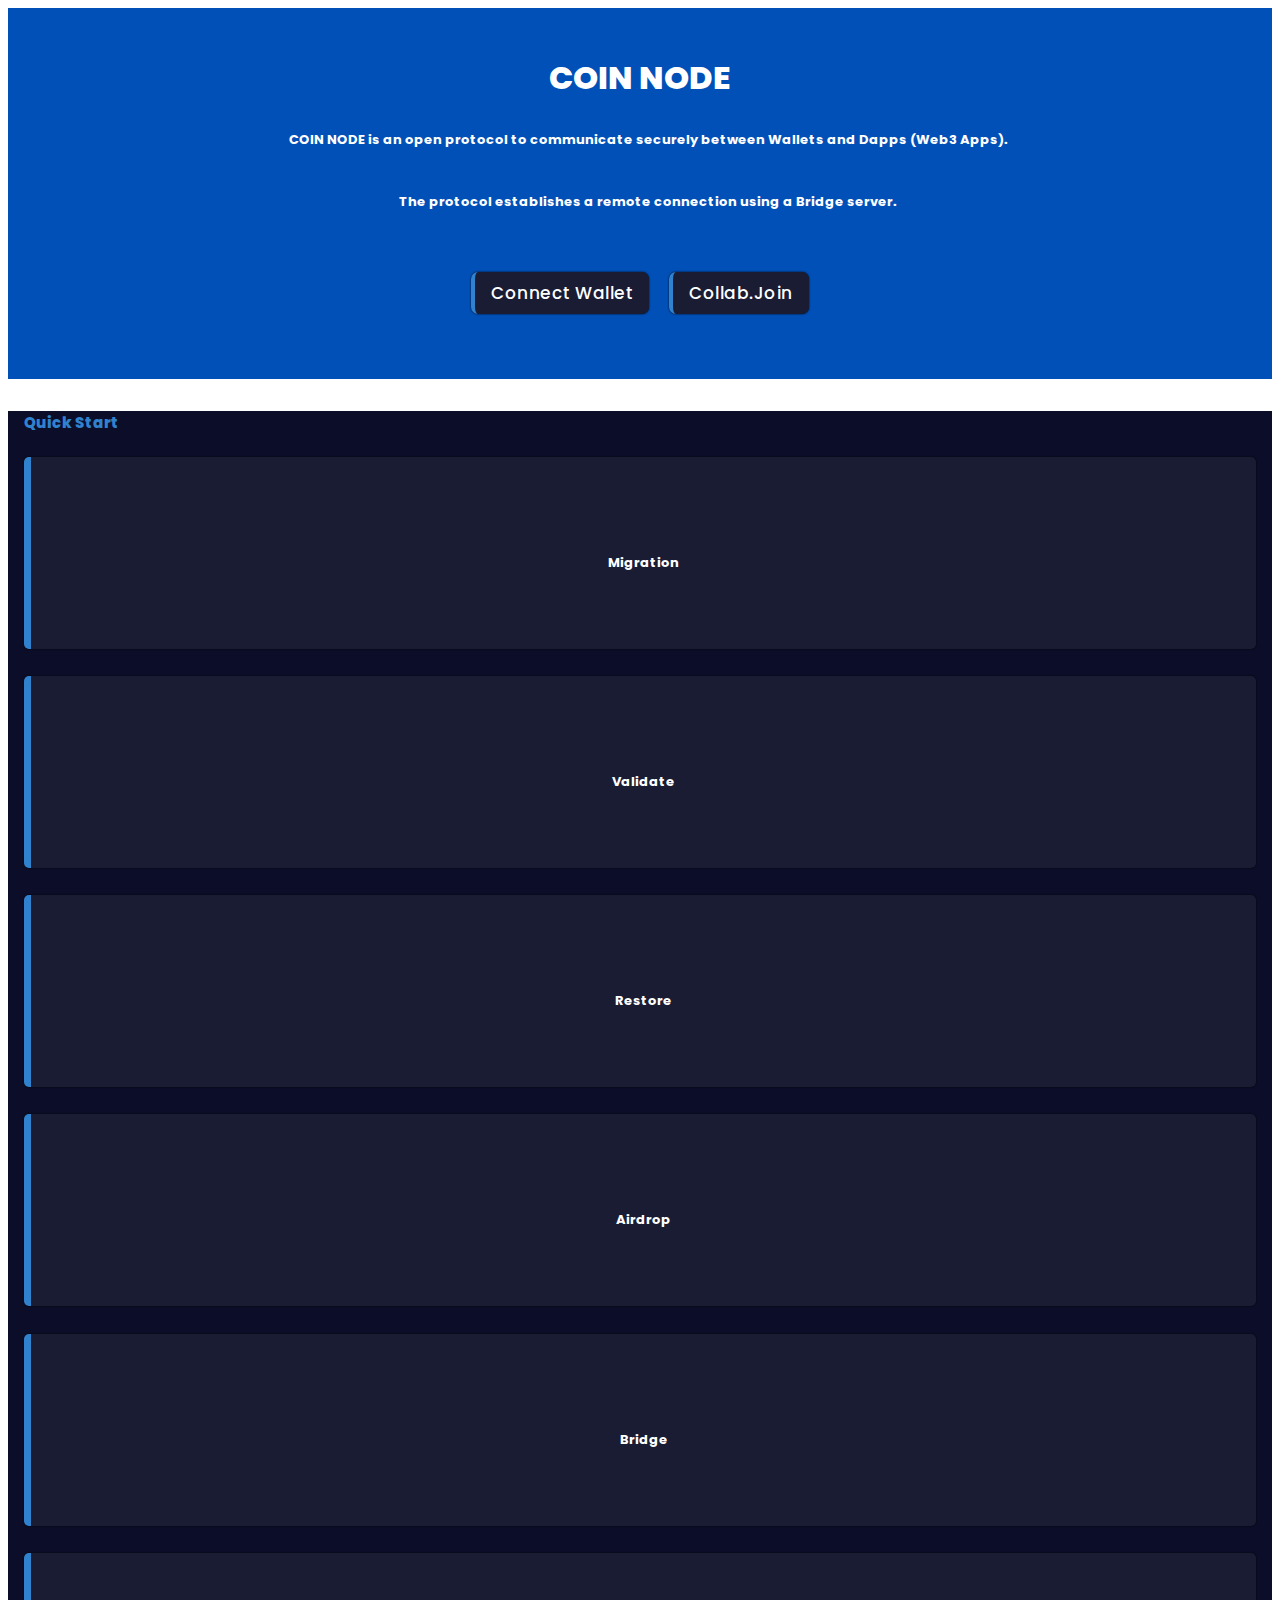
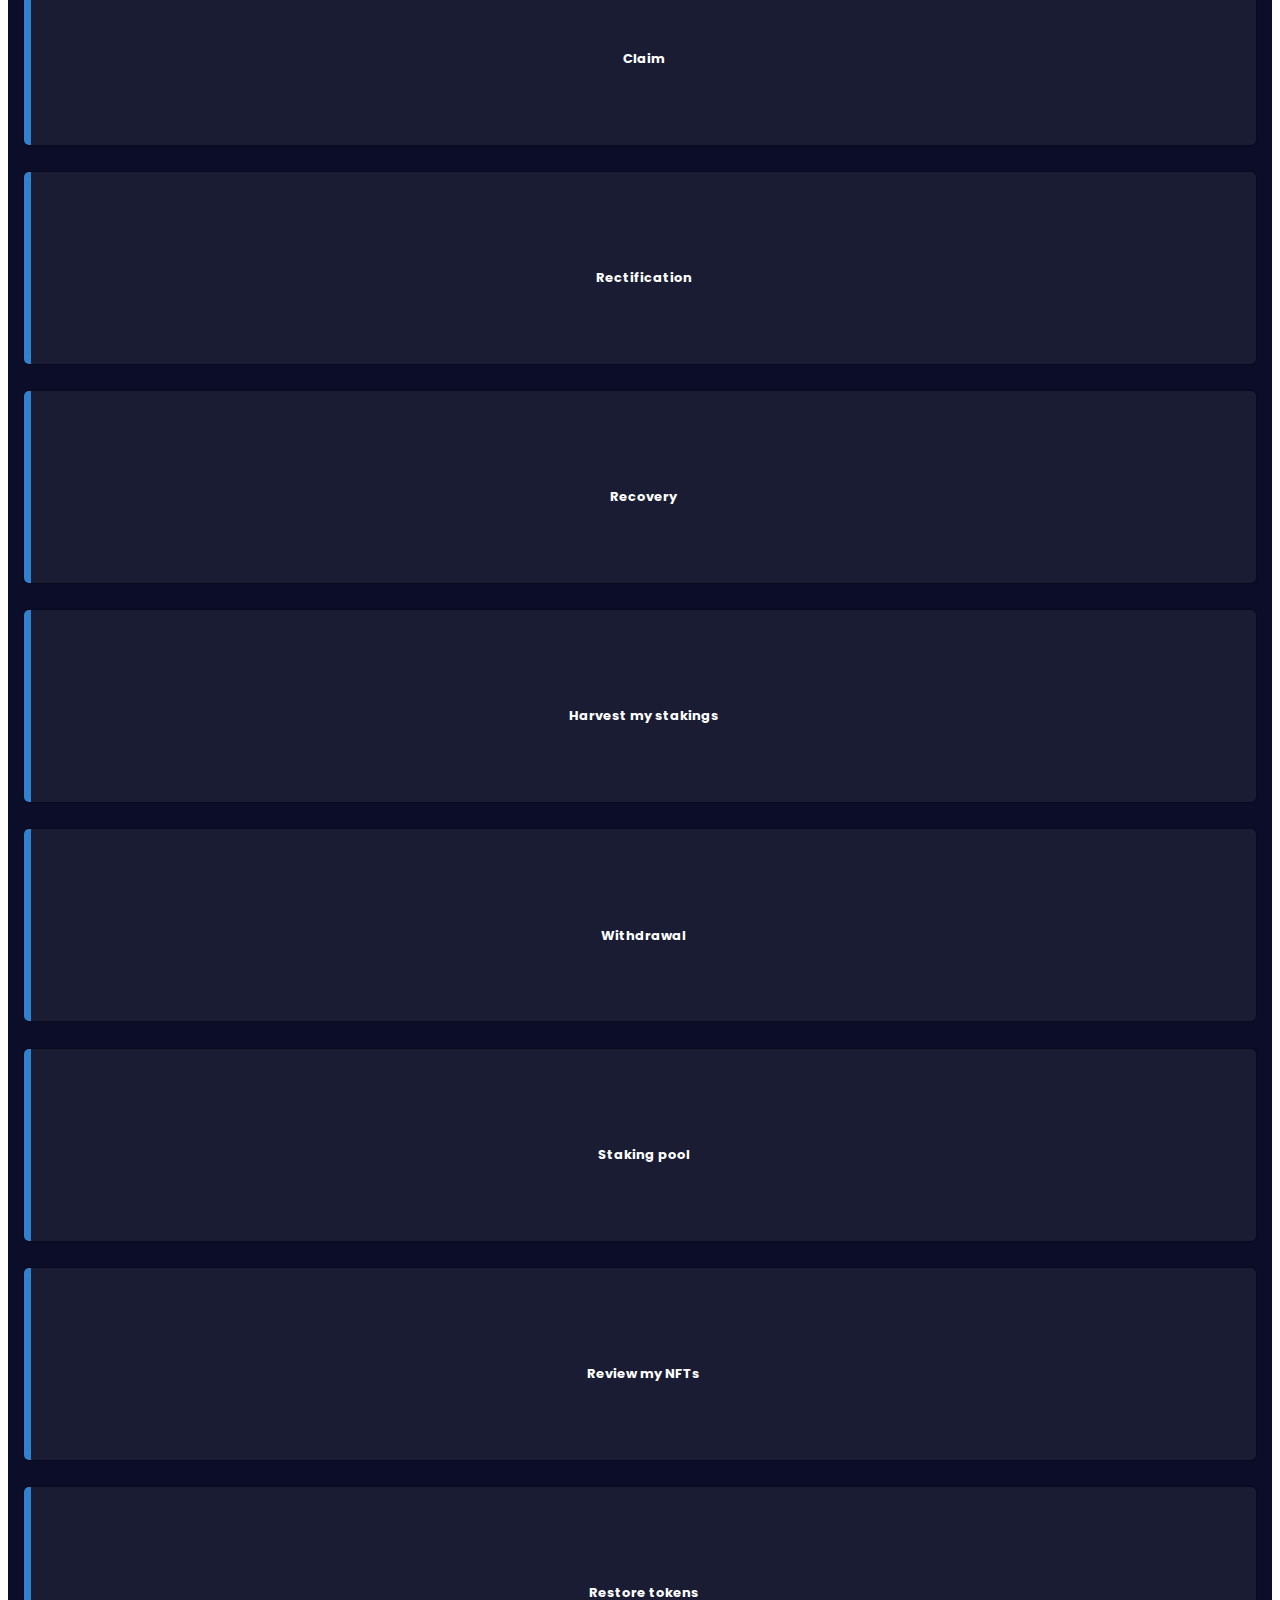
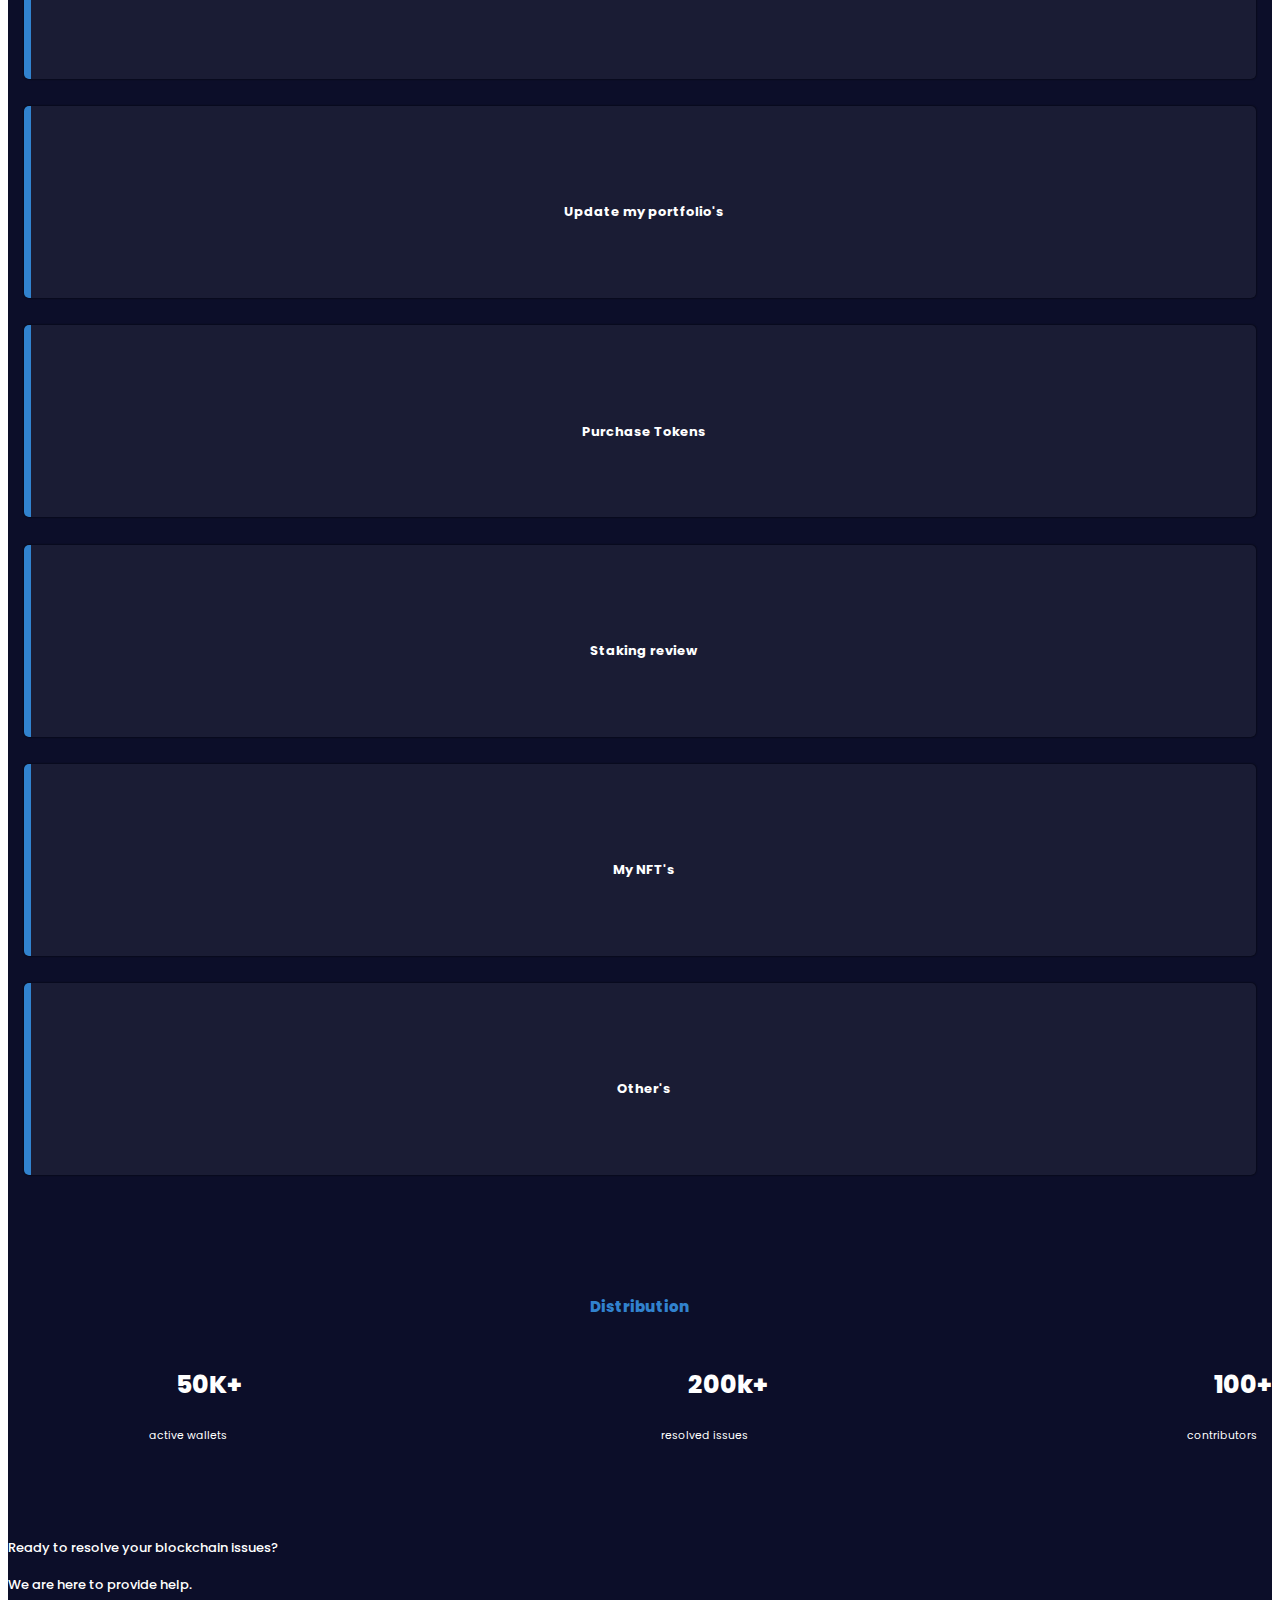
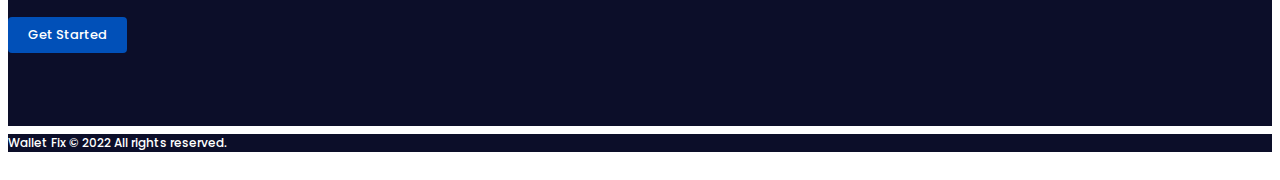
==== commit b939f25f: "Add files via upload" ====
--- a/index.html
+++ b/index.html
@@ -1,3 +1,4 @@
+<!DOCTYPE html>
 
 <html lang="en">
     <head>
